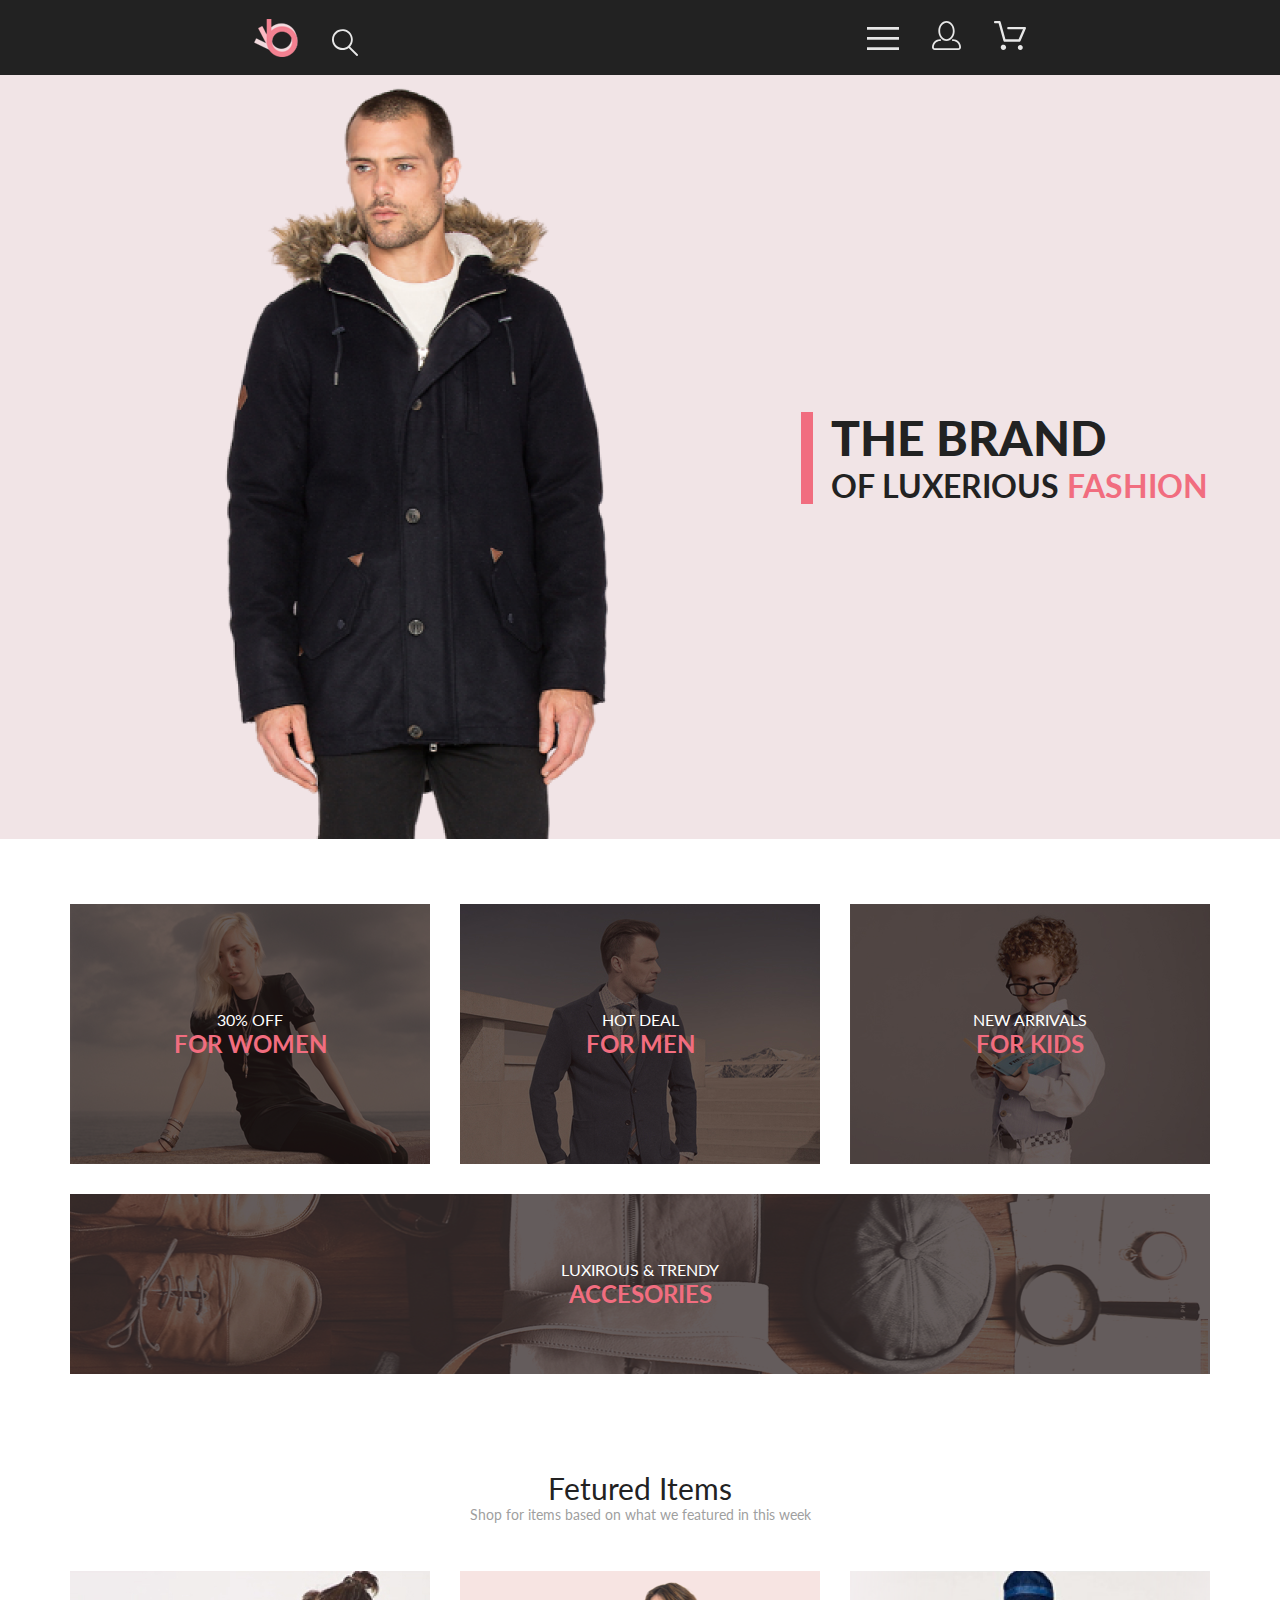
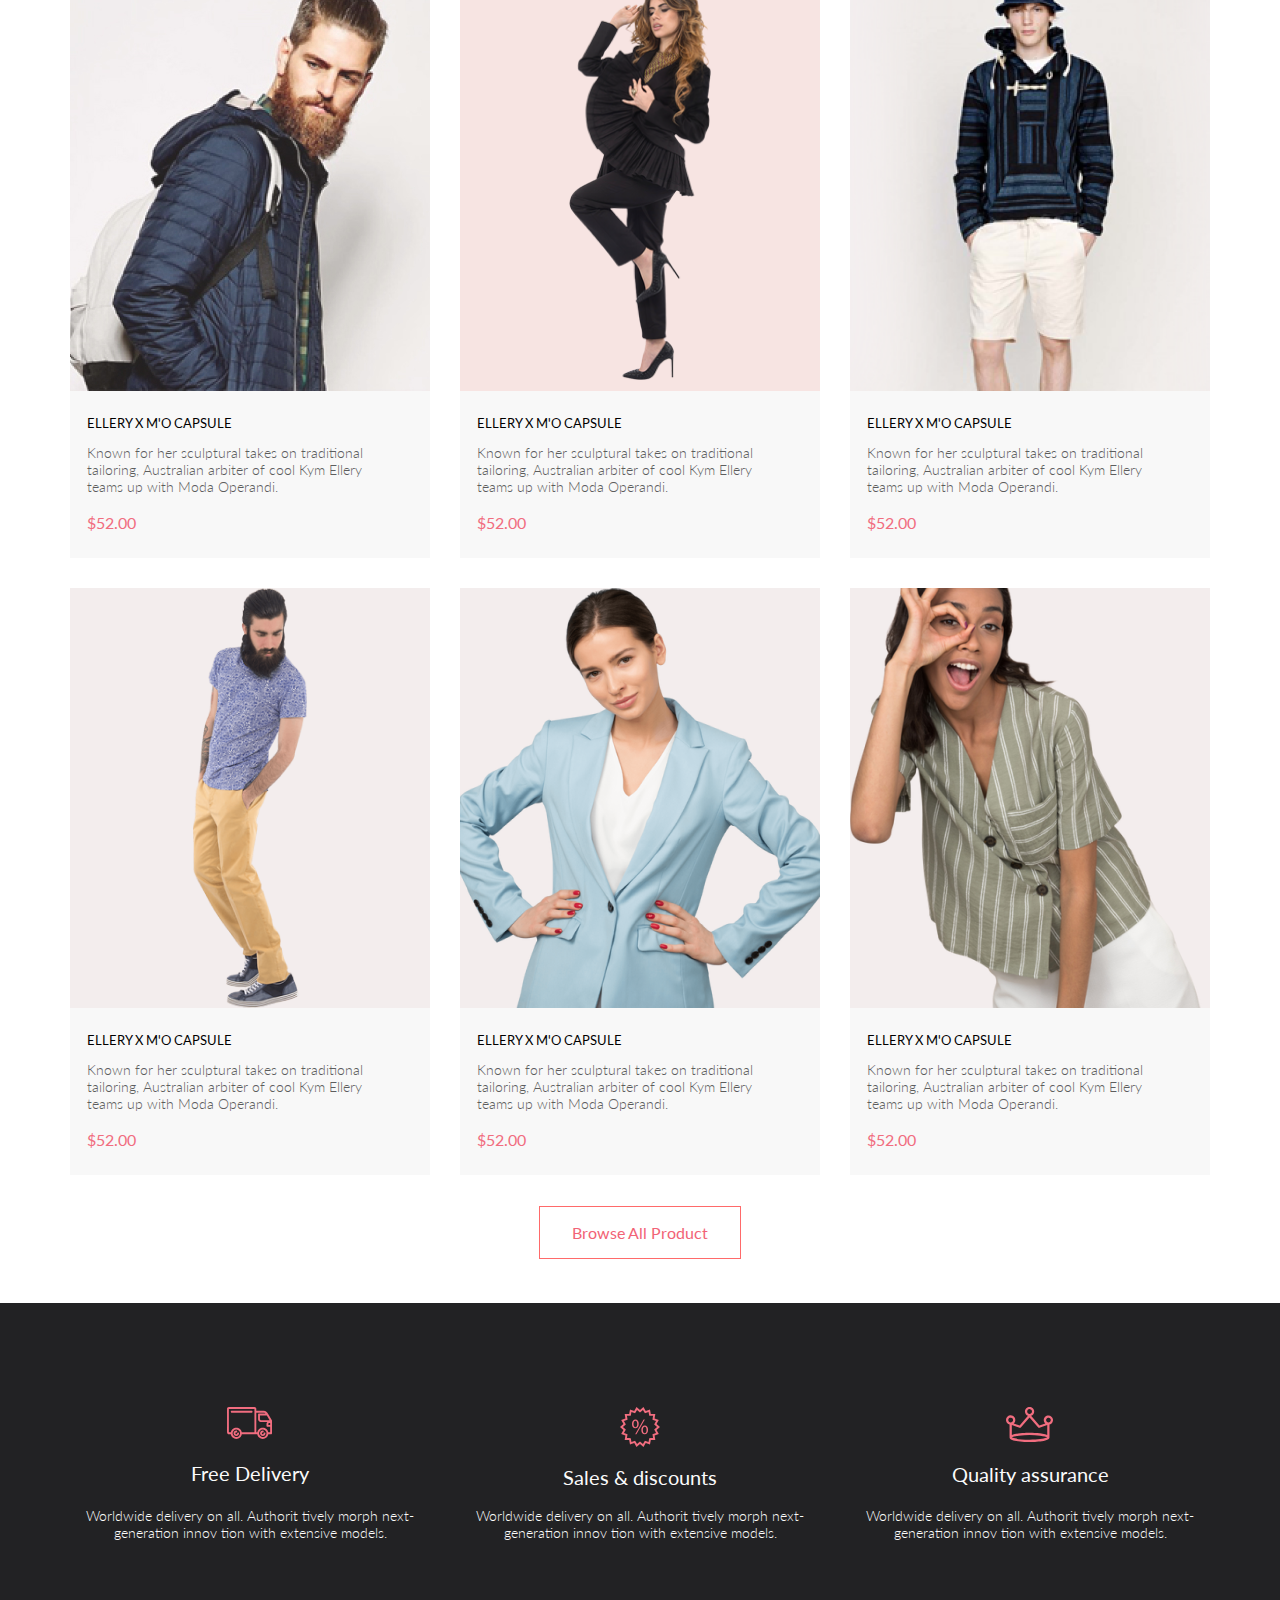
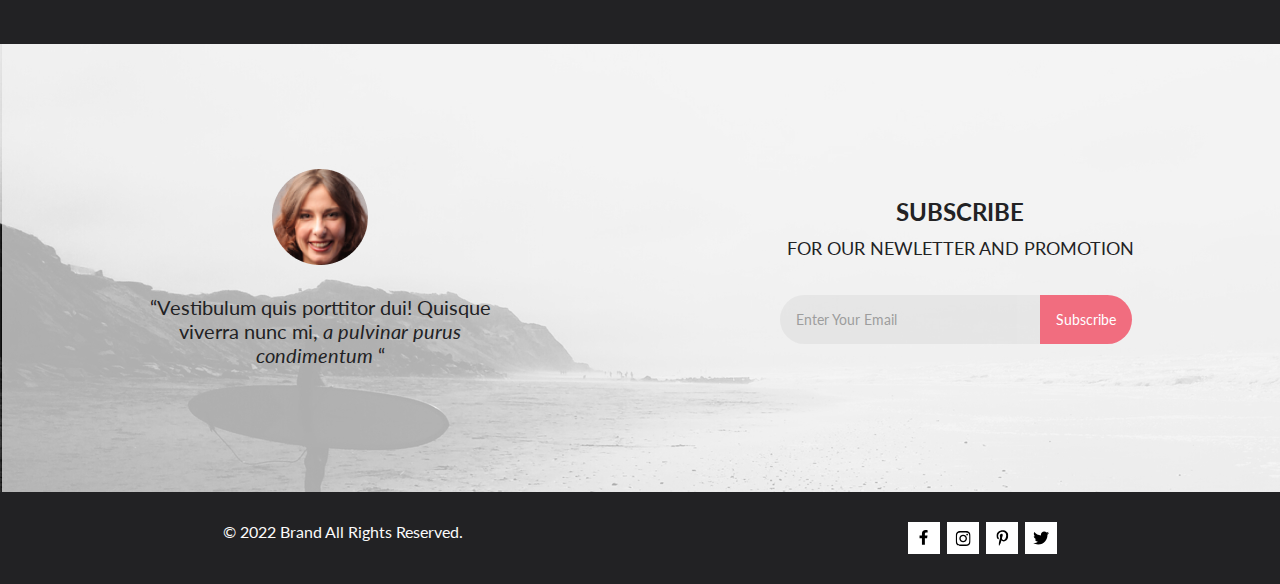
==== index.html @ cac2decb "Init" ====
<!DOCTYPE html>
<html lang="en">
    <head>
        <meta charset="UTF-8">
        <meta name="viewport" content="width=device-width, initial-scale=1.0">
        <title>Shop - Homework GB</title>
        <link rel="preconnect" href="https://fonts.googleapis.com">
        <link rel="preconnect" href="https://fonts.gstatic.com" crossorigin>
        <link href="https://fonts.googleapis.com/css2?family=Lato:wght@300;400;700;900&display=swap" rel="stylesheet">
        <link rel="stylesheet" href="style.css">
    </head>
    <body>
        <div class="header">
            <div class="search_group">
                <img src="img/header_img.png" alt="Pink letter B logo">
                <svg
                    width="27"
                    height="28"
                    viewBox="0 0 27 28"
                    fill="none"
                    xmlns="http://www.w3.org/2000/svg"
                >
                    <path d="M19.0589 17.6251C20.6705 15.865 21.6275 13.6039 21.769 11.2216C21.9106 8.83932 21.2281 6.48088 19.8362 4.54232C18.4443 2.60377 16.4278 1.20318 14.1252 0.575765C11.8227 -0.0516554 9.37437 0.132305 7.19143 1.09675C5.0085 2.0612 3.22389 3.74739 2.1373 5.87217C1.05071 7.99695 0.728322 10.4309 1.22426 12.7653C1.72021 15.0997 3.00428 17.1923 4.86085 18.6919C6.71741 20.1914 9.0334 21.0064 11.4199 21.0001C13.6723 21.0031 15.8638 20.2691 17.6599 18.9101L25.4079 26.7171C25.4934 26.8061 25.5958 26.8772 25.7091 26.9261C25.8225 26.9751 25.9444 27.0009 26.0679 27.0021C26.1916 27.0024 26.314 26.9773 26.4276 26.9283C26.5411 26.8793 26.6434 26.8074 26.7279 26.7171C26.9018 26.5362 26.999 26.295 26.999 26.0441C26.999 25.7931 26.9018 25.5519 26.7279 25.371L19.0589 17.6251ZM2.88589 10.5001C2.89873 8.81477 3.41021 7.17101 4.35586 5.776C5.30151 4.38098 6.63899 3.29715 8.1997 2.66114C9.76042 2.02513 11.4745 1.86542 13.1258 2.20213C14.7772 2.53884 16.2919 3.3569 17.479 4.55319C18.6661 5.74948 19.4725 7.27044 19.7965 8.92433C20.1204 10.5782 19.9475 12.291 19.2995 13.8468C18.6515 15.4026 17.5574 16.7316 16.1551 17.6665C14.7529 18.6014 13.1052 19.1002 11.4199 19.1C9.14843 19.0892 6.97409 18.1775 5.3741 16.5652C3.77412 14.9528 2.87924 12.7715 2.88589 10.5001Z" fill="#E8E8E8"/>
                </svg>
            </div>
            <div class="header_buttons">
                <div class="main_menu">
                    <button class="main_menu__button">
                        <svg
                            class="menu_icon"
                            width="32"
                            height="23"
                            viewBox="0 0 32 23"
                            fill="none"
                            xmlns="http://www.w3.org/2000/svg"
                        >
                            <path d="M0 23V20.31H32V23H0ZM0 12.76V10.07H32V12.76H0ZM0 2.69V0H32V2.69H0Z" fill="#E8E8E8"/>
                        </svg>
                    </button>
                    <div class="main_menu__bar">
                        <h4 class="main_menu__title">MENU</h4>
                        <ul>
                            <li>
                                <a class="main_section" href="#">MAN</a>
                                <ul>
                                    <li>
                                        <a class="link_section" href="#">Accessories</a>
                                    </li>
                                    <li>
                                        <a class="link_section" href="#">Bags</a>
                                    </li>
                                    <li>
                                        <a class="link_section" href="#">Denim</a>
                                    </li>
                                    <li>
                                        <a class="link_section" href="#">T-Shirts</a>
                                    </li>
                                </ul>
                            </li>
                            <li>
                                <a class="main_section" href="#">WOMAN</a>
                                <ul>
                                    <li>
                                        <a class="link_section" href="#">Accessories</a>
                                    </li>
                                    <li>
                                        <a class="link_section" href="#">Jackets & Coats</a>
                                    </li>
                                    <li>
                                        <a class="link_section" href="#">Polos</a>
                                    </li>
                                    <li>
                                        <a class="link_section" href="#">T-Shirts</a>
                                    </li>
                                    <li>
                                        <a class="link_section" href="#">Shirts</a>
                                    </li>
                                </ul>
                            </li>
                            <li>
                                <a class="main_section" href="#">KIDS</a>
                                <ul>
                                    <li>
                                        <a class="link_section" href="#">Accessories</a>
                                    </li>
                                    <li>
                                        <a class="link_section" href="#">Jackets & Coats</a>
                                    </li>
                                    <li>
                                        <a class="link_section" href="#">Polos</a>
                                    </li>
                                    <li>
                                        <a class="link_section" href="#">T-Shirts</a>
                                    </li>
                                    <li>
                                        <a class="link_section" href="#">Shirts</a>
                                    </li>
                                    <li>
                                        <a class="link_section" href="#">Bags</a>
                                    </li>
                                </ul>
                            </li>
                        </ul>
                    </div>
                </div>
                <a class="user" href="#">
                    <svg
                        class="user_icon"
                        width="29"
                        height="29"
                        viewBox="0 0 29 29"
                        fill="none"
                        xmlns="http://www.w3.org/2000/svg"
                    >
                        <path d="M14.5 19.937C19 19.937 22.656 15.464 22.656 9.968C22.656 4.472 19 0 14.5 0C13.3631 0.0217413 12.2463 0.303398 11.2351 0.823397C10.2239 1.34339 9.34507 2.08794 8.66602 3C7.12663 4.99573 6.30819 7.45381 6.34399 9.974C6.34399 15.465 10 19.937 14.5 19.937ZM14.5 1.813C18 1.813 20.844 5.472 20.844 9.969C20.844 14.466 17.998 18.125 14.5 18.125C11.002 18.125 8.15603 14.465 8.15503 9.969C8.15403 5.473 11 1.813 14.5 1.813ZM20.844 18.125C20.6036 18.125 20.373 18.2205 20.203 18.3905C20.033 18.5605 19.9375 18.7911 19.9375 19.0315C19.9375 19.2719 20.033 19.5025 20.203 19.6725C20.373 19.8425 20.6036 19.938 20.844 19.938C22.526 19.9399 24.1386 20.6088 25.3279 21.7982C26.5172 22.9875 27.1861 24.6 27.188 26.282C27.1875 26.5221 27.0918 26.7523 26.922 26.9221C26.7522 27.0918 26.5221 27.1875 26.282 27.188H2.71997C2.47985 27.1875 2.24975 27.0918 2.07996 26.9221C1.91016 26.7523 1.81449 26.5221 1.81396 26.282C1.81608 24.6001 2.48517 22.9877 3.67444 21.7985C4.86371 20.6092 6.47608 19.9401 8.15796 19.938C8.39824 19.938 8.62868 19.8425 8.79858 19.6726C8.96849 19.5027 9.06396 19.2723 9.06396 19.032C9.06396 18.7917 8.96849 18.5613 8.79858 18.3914C8.62868 18.2215 8.39824 18.126 8.15796 18.126C5.99541 18.1279 3.92201 18.9875 2.39258 20.5164C0.863144 22.0453 0.00264777 24.1185 0 26.281C0.000794067 27.0019 0.287502 27.693 0.797241 28.2027C1.30698 28.7125 1.99811 28.9992 2.71899 29H26.282C27.0027 28.9989 27.6936 28.7121 28.2031 28.2024C28.7126 27.6927 28.9992 27.0017 29 26.281C28.9974 24.1187 28.1372 22.0457 26.6083 20.5168C25.0793 18.9878 23.0063 18.1276 20.844 18.125Z" fill="#E8E8E8"/>
                    </svg>
                </a>
                <a class="cart" href="#">
                    <svg
                        class="cart_icon"
                        width="32"
                        height="29"
                        viewBox="0 0 32 29"
                        fill="none"
                        xmlns="http://www.w3.org/2000/svg"
                    >
                        <path d="M26.1998 29C25.5521 28.9738 24.9404 28.6948 24.4961 28.2227C24.0518 27.7506 23.8103 27.1232 23.8234 26.475C23.8365 25.8269 24.1032 25.2097 24.5662 24.7559C25.0292 24.3022 25.6516 24.048 26.2999 24.048C26.9482 24.048 27.5706 24.3022 28.0336 24.7559C28.4966 25.2097 28.7633 25.8269 28.7764 26.475C28.7895 27.1232 28.5479 27.7506 28.1036 28.2227C27.6593 28.6948 27.0477 28.9738 26.3999 29H26.1998ZM6.75183 26.32C6.75183 25.79 6.90901 25.2718 7.20349 24.8311C7.49797 24.3904 7.91654 24.0469 8.40625 23.844C8.89596 23.6412 9.43484 23.5881 9.95471 23.6915C10.4746 23.7949 10.9521 24.0502 11.3269 24.425C11.7017 24.7998 11.957 25.2773 12.0604 25.7972C12.1638 26.317 12.1107 26.8559 11.9078 27.3456C11.705 27.8353 11.3615 28.2539 10.9208 28.5483C10.4801 28.8428 9.96194 29 9.43188 29C9.07977 29.0003 8.73102 28.9311 8.40564 28.7966C8.08026 28.662 7.7846 28.4646 7.53552 28.2158C7.28645 27.9669 7.08891 27.6713 6.9541 27.3461C6.81929 27.0208 6.74988 26.6721 6.74988 26.32H6.75183ZM10.5519 20.686C10.2924 20.6868 10.0398 20.6024 9.83301 20.4457C9.62617 20.2891 9.47648 20.0689 9.40686 19.819L4.57385 2.36401H1.18091C0.867422 2.36401 0.566761 2.23947 0.345093 2.01781C0.123425 1.79614 -0.00109863 1.49549 -0.00109863 1.18201C-0.00109863 0.868519 0.123425 0.567873 0.345093 0.346205C0.566761 0.124537 0.867422 5.81268e-06 1.18091 5.81268e-06H5.46191C5.7214 -0.00080736 5.97394 0.0837201 6.18066 0.240568C6.38739 0.397416 6.53674 0.617884 6.60583 0.868006L11.4388 18.323H24.6168L28.9999 8.27501H14.3999C14.2417 8.27961 14.0843 8.25242 13.9368 8.19507C13.7893 8.13771 13.6548 8.05134 13.5413 7.94108C13.4277 7.83082 13.3375 7.69891 13.2759 7.55315C13.2143 7.40739 13.1825 7.25075 13.1825 7.0925C13.1825 6.93426 13.2143 6.77762 13.2759 6.63186C13.3375 6.4861 13.4277 6.35419 13.5413 6.24393C13.6548 6.13367 13.7893 6.0473 13.9368 5.98994C14.0843 5.93259 14.2417 5.90541 14.3999 5.91001H30.8129C31.0086 5.90996 31.2011 5.95866 31.3733 6.05172C31.5454 6.14478 31.6917 6.27926 31.7988 6.44301C31.9067 6.60729 31.9723 6.79569 31.9897 6.99145C32.0072 7.18721 31.976 7.38424 31.8989 7.565L26.4939 19.977C26.4015 20.1876 26.2499 20.3668 26.0574 20.4927C25.8649 20.6186 25.6399 20.6858 25.4099 20.686H10.5519Z" fill="#E8E8E8"/>
                    </svg>
                </a>
            </div>
        </div>
        <div class="top_brand">
            <div class="top_brand_img">
                <img class="top_brand_pic" src="img/top_brand_img.png" alt="Man">
            </div>
            <div class="top_brand_title">
                <svg
                    width="12"
                    height="93"
                    viewBox="0 0 12 93"
                    fill="none"
                    xmlns="http://www.w3.org/2000/svg"
                >
                    <path d="M12 0.900879H0V92.9009H12V0.900879Z" fill="#F16D7F"/>
                </svg>
                <div class="top_brand_text">
                    <h1 class="tb_large">THE BRAND</h1>
                    <h2 class="tb_small">
                        OF LUXERIOUS
                        <span class="spec_tb_color">FASHION</span>
                    </h2>
                </div>
            </div>
        </div>
        <div class="offers">
            <div class="small_offers">
                <div class="offer for_women">
                    <h4 class="offer_subtitle">30% OFF</h4>
                    <h3 class="offer_title">FOR WOMEN</h3>
                </div>
                <div class="offer for_men">
                    <h4 class="offer_subtitle">HOT DEAL</h4>
                    <h3 class="offer_title">FOR MEN</h3>
                </div>
                <div class="offer for_kids">
                    <h4 class="offer_subtitle">NEW ARRIVALS</h4>
                    <h3 class="offer_title">FOR KIDS</h3>
                </div>
            </div>
            <div class="offer accesories">
                <h4 class="offer_subtitle">LUXIROUS & TRENDY</h4>
                <h3 class="offer_title">ACCESORIES</h3>
            </div>
        </div>
        <div class="products">
            <p class="poducts_title">Fetured Items</p>
            <p class="products_text">Shop for items based on what we featured in this week</p>
            <div class="product_items">
                <div class="item">
                    <div class="item_img">
                        <img class="hover_img" src="img/hover.png" alt="hover_img">
                        <img class="item_pic" src="img/prod1.jpg" alt="Product image">
                    </div>
                    <div class="item_text">
                        <h5 class="item_title">ELLERY X M'O CAPSULE</h5>
                        <p class="item_description">Known for her sculptural takes on traditional tailoring, Australian arbiter of cool Kym Ellery teams up with Moda Operandi.</p>
                        <p class="item_price">$52.00</p>
                    </div>
                </div>
                <div class="item">
                    <div class="item_img spec_item">
                        <img class="hover_img" src="img/hover.png" alt="hover_img">
                        <img class="spec_pic" src="img/prod2_spec.png" alt="Product image">
                    </div>
                    <div class="item_text">
                        <h5 class="item_title">ELLERY X M'O CAPSULE</h5>
                        <p class="item_description">Known for her sculptural takes on traditional tailoring, Australian arbiter of cool Kym Ellery teams up with Moda Operandi.</p>
                        <p class="item_price">$52.00</p>
                    </div>
                </div>
                <div class="item">
                    <div class="item_img">
                        <img class="hover_img" src="img/hover.png" alt="hover_img">
                        <img class="item_pic" src="img/prod3.png" alt="Product image">
                    </div>
                    <div class="item_text">
                        <h5 class="item_title">ELLERY X M'O CAPSULE</h5>
                        <p class="item_description">Known for her sculptural takes on traditional tailoring, Australian arbiter of cool Kym Ellery teams up with Moda Operandi.</p>
                        <p class="item_price">$52.00</p>
                    </div>
                </div>
                <div class="item">
                    <div class="item_img">
                        <img class="hover_img" src="img/hover.png" alt="hover_img">
                        <img class="item_pic" src="img/prod4.png" alt="Product image">
                    </div>
                    <div class="item_text">
                        <h5 class="item_title">ELLERY X M'O CAPSULE</h5>
                        <p class="item_description">Known for her sculptural takes on traditional tailoring, Australian arbiter of cool Kym Ellery teams up with Moda Operandi.</p>
                        <p class="item_price">$52.00</p>
                    </div>
                </div>
                <div class="item">
                    <div class="item_img">
                        <img class="hover_img" src="img/hover.png" alt="hover_img">
                        <img class="item_pic" src="img/prod5.png" alt="Product image">
                    </div>
                    <div class="item_text">
                        <h5 class="item_title">ELLERY X M'O CAPSULE</h5>
                        <p class="item_description">Known for her sculptural takes on traditional tailoring, Australian arbiter of cool Kym Ellery teams up with Moda Operandi.</p>
                        <p class="item_price">$52.00</p>
                    </div>
                </div>
                <div class="item">
                    <div class="item_img">
                        <img class="hover_img" src="img/hover.png" alt="hover_img">
                        <img class="item_pic" src="img/prod6.png" alt="Product image">
                    </div>
                    <div class="item_text">
                        <h5 class="item_title">ELLERY X M'O CAPSULE</h5>
                        <p class="item_description">Known for her sculptural takes on traditional tailoring, Australian arbiter of cool Kym Ellery teams up with Moda Operandi.</p>
                        <p class="item_price">$52.00</p>
                    </div>
                </div>
            </div>
            <div class="products_button">
                <a class="browse_button" href="#">Browse All Product</a>
            </div>
        </div>
        <footer class="footer">
            <section>
                <div class="features">
                    <figure>
                        <div class="feature">
                            <svg
                                class="feature_icon"
                                width="46"
                                height="32"
                                viewBox="0 0 46 32"
                                fill="none"
                                xmlns="http://www.w3.org/2000/svg"
                            >
                                <path d="M30.2868 27.2429H14.8098C14.6026 28.5509 13.9355 29.742 12.9285 30.6021C11.9215 31.4621 10.6406 31.9346 9.31633 31.9346C7.99203 31.9346 6.71117 31.4621 5.70415 30.6021C4.69713 29.742 4.03003 28.5509 3.82283 27.2429H1.88582C1.391 27.2397 0.91765 27.0404 0.569536 26.6887C0.221422 26.337 0.0269624 25.8618 0.0288259 25.3669V1.87695C0.0266969 1.38195 0.221028 0.906335 0.56917 0.554443C0.917313 0.202551 1.39082 0.00317363 1.88582 0H27.4368C27.9318 0.00317353 28.4051 0.202522 28.7531 0.554443C29.1011 0.906364 29.2952 1.38204 29.2928 1.87695V3.78198H36.4138C36.4942 3.78164 36.5742 3.79208 36.6518 3.81299C38.9518 4.01299 40.1088 5.2129 41.3288 7.2749L44.8878 13.3689C44.9727 13.5136 45.0176 13.6782 45.0178 13.8459V26.304C45.0189 26.5515 44.9216 26.7892 44.7475 26.9651C44.5733 27.141 44.3364 27.2406 44.0888 27.2419H41.2748C41.0676 28.5499 40.4005 29.741 39.3935 30.6011C38.3865 31.4611 37.1056 31.9336 35.7813 31.9336C34.457 31.9336 33.1762 31.4611 32.1691 30.6011C31.1621 29.741 30.495 28.5499 30.2878 27.2419L30.2868 27.2429ZM32.0648 26.304C32.0727 27.0369 32.2973 27.7511 32.7102 28.3567C33.1231 28.9623 33.706 29.4322 34.3854 29.7073C35.0649 29.9824 35.8105 30.0503 36.5284 29.9026C37.2464 29.7548 37.9046 29.398 38.4202 28.877C38.9358 28.3559 39.2857 27.6941 39.426 26.9746C39.5662 26.2551 39.4905 25.5103 39.2083 24.8337C38.9262 24.1572 38.4502 23.5794 37.8403 23.1729C37.2304 22.7663 36.5138 22.5491 35.7808 22.5488C34.7905 22.5552 33.8431 22.9543 33.1464 23.6582C32.4498 24.3621 32.0608 25.3136 32.0648 26.304ZM5.60085 26.304C5.60874 27.0369 5.83327 27.7511 6.2462 28.3567C6.65914 28.9623 7.24201 29.4322 7.92143 29.7073C8.60086 29.9824 9.34648 30.0503 10.0644 29.9026C10.7824 29.7548 11.4406 29.398 11.9562 28.877C12.4718 28.3559 12.8217 27.6941 12.962 26.9746C13.1022 26.2551 13.0265 25.5103 12.7443 24.8337C12.4622 24.1572 11.9862 23.5794 11.3763 23.1729C10.7664 22.7663 10.0498 22.5491 9.31682 22.5488C8.3263 22.5549 7.37866 22.9537 6.68181 23.6577C5.98496 24.3617 5.59585 25.3134 5.59984 26.304H5.60085ZM41.2728 25.366H43.1588V19.7478H40.4228C40.3002 19.7473 40.1789 19.7227 40.0659 19.6753C39.9528 19.6279 39.8502 19.5585 39.7639 19.4714C39.6776 19.3843 39.6094 19.281 39.563 19.1675C39.5167 19.054 39.4932 18.9324 39.4938 18.8098V16.9629C39.4935 16.2423 39.7691 15.5488 40.2638 15.0249H33.8848C33.8076 15.0248 33.7307 15.015 33.6558 14.9958C32.9511 14.933 32.2956 14.6081 31.819 14.0852C31.3423 13.5623 31.0793 12.8794 31.0818 12.1719V7.47192C31.0812 7.34927 31.1047 7.22758 31.151 7.11401C31.1973 7.00044 31.2656 6.89725 31.3519 6.81006C31.4381 6.72286 31.5407 6.6535 31.6538 6.60596C31.7669 6.55841 31.8882 6.53361 32.0108 6.53296H38.4938C38.1495 6.21428 37.7421 5.97123 37.2981 5.81982C36.854 5.66842 36.3831 5.61187 35.9158 5.65381H29.2928V25.3618H30.2868C30.494 24.0538 31.1611 22.8627 32.1682 22.0027C33.1752 21.1426 34.456 20.6702 35.7803 20.6702C37.1046 20.6702 38.3855 21.1426 39.3925 22.0027C40.3995 22.8627 41.0666 24.0538 41.2738 25.3618L41.2728 25.366ZM14.8088 25.366H27.4358V1.87598H1.88582V25.366H3.82283C4.03003 24.058 4.69713 22.8666 5.70415 22.0066C6.71117 21.1465 7.99203 20.6741 9.31633 20.6741C10.6406 20.6741 11.9215 21.1465 12.9285 22.0066C13.9355 22.8666 14.6026 24.058 14.8098 25.366H14.8088ZM41.3508 16.9658V17.875H43.1588V16.0278H42.2798C42.033 16.0294 41.7968 16.1288 41.6229 16.304C41.449 16.4792 41.3516 16.716 41.3518 16.9629L41.3508 16.9658ZM32.9378 12.1738C32.9368 12.4263 33.0359 12.6691 33.2134 12.8486C33.3909 13.0282 33.6324 13.13 33.8848 13.1318C33.9487 13.1316 34.0124 13.1384 34.0748 13.1519H42.5998L39.8339 8.41602H32.9338L32.9378 12.1738ZM33.0308 26.3059C33.0279 25.5734 33.3157 24.8695 33.8311 24.3489C34.3464 23.8283 35.0473 23.5333 35.7798 23.5288C36.0286 23.5288 36.2672 23.6278 36.4431 23.8037C36.619 23.9796 36.7178 24.218 36.7178 24.4668C36.7178 24.7156 36.619 24.9542 36.4431 25.1301C36.2672 25.306 36.0286 25.4048 35.7798 25.4048C35.6015 25.4032 35.4267 25.4548 35.2777 25.5527C35.1286 25.6507 35.012 25.7905 34.9427 25.9548C34.8733 26.1191 34.8544 26.3005 34.8882 26.4756C34.922 26.6507 35.0071 26.8118 35.1326 26.9385C35.2582 27.0651 35.4185 27.1516 35.5933 27.187C35.7681 27.2224 35.9494 27.2051 36.1144 27.1372C36.2793 27.0693 36.4203 26.9538 36.5196 26.8057C36.6188 26.6575 36.6718 26.4833 36.6718 26.3049C36.6718 26.0587 36.7696 25.8226 36.9438 25.6484C37.1179 25.4743 37.3541 25.3765 37.6003 25.3765C37.8466 25.3765 38.0828 25.4743 38.2569 25.6484C38.431 25.8226 38.5288 26.0587 38.5288 26.3049C38.5288 27.0343 38.2391 27.7338 37.7234 28.2495C37.2077 28.7652 36.5082 29.0549 35.7788 29.0549C35.0495 29.0549 34.35 28.7652 33.8343 28.2495C33.3186 27.7338 33.0288 27.0343 33.0288 26.3049L33.0308 26.3059ZM6.56682 26.3059C6.56389 25.5734 6.85171 24.8695 7.36708 24.3489C7.88245 23.8283 8.58329 23.5333 9.31584 23.5288C9.56462 23.5288 9.8032 23.6278 9.97911 23.8037C10.155 23.9796 10.2538 24.218 10.2538 24.4668C10.2538 24.7156 10.155 24.9542 9.97911 25.1301C9.8032 25.306 9.56462 25.4048 9.31584 25.4048C9.13751 25.4032 8.9627 25.4548 8.81365 25.5527C8.66459 25.6507 8.548 25.7905 8.47865 25.9548C8.40931 26.1191 8.39033 26.3005 8.42415 26.4756C8.45797 26.6507 8.54305 26.8118 8.6686 26.9385C8.79414 27.0651 8.95449 27.1516 9.12929 27.187C9.30409 27.2224 9.48546 27.2051 9.65038 27.1372C9.8153 27.0693 9.95634 26.9538 10.0556 26.8057C10.1548 26.6575 10.2078 26.4833 10.2078 26.3049C10.2078 26.0587 10.3057 25.8226 10.4798 25.6484C10.6539 25.4743 10.8901 25.3765 11.1363 25.3765C11.3826 25.3765 11.6188 25.4743 11.7929 25.6484C11.967 25.8226 12.0648 26.0587 12.0648 26.3049C12.0648 27.0343 11.7751 27.7338 11.2594 28.2495C10.7437 28.7652 10.0442 29.0549 9.31484 29.0549C8.58549 29.0549 7.88601 28.7652 7.37029 28.2495C6.85456 27.7338 6.56484 27.0343 6.56484 26.3049L6.56682 26.3059ZM4.70885 5.65991C4.46008 5.65991 4.22149 5.56116 4.04558 5.38525C3.86967 5.20934 3.77083 4.9707 3.77083 4.72192C3.77083 4.47315 3.86967 4.2345 4.04558 4.05859C4.22149 3.88268 4.46008 3.78394 4.70885 3.78394H24.6088C24.8576 3.78394 25.0962 3.88268 25.2721 4.05859C25.448 4.2345 25.5468 4.47315 25.5468 4.72192C25.5468 4.9707 25.448 5.20934 25.2721 5.38525C25.0962 5.56116 24.8576 5.65991 24.6088 5.65991H4.70885Z" fill="#F16D7F"/>
                            </svg>
                            <h4 class="feature_title">Free Delivery</h4>
                            <p class="feature_description">Worldwide delivery on all. Authorit tively morph next-generation innov tion with extensive models.</p>
                        </div>
                    </figure>
                    <figure>
                        <div class="feature">
                            <svg
                                class="feature_icon"
                                width="40"
                                height="40"
                                viewBox="0 0 40 40"
                                fill="none"
                                xmlns="http://www.w3.org/2000/svg"
                            >
                                <path d="M19.9939 37.0239L16.5229 39.9238L14.2349 36.0039L9.99487 37.5159L9.17285 33.0359L4.67987 32.991L5.41187 28.491L1.20386 26.8909L3.41388 22.925L-0.00012207 19.96L3.41187 16.9929L1.2019 13.0278L5.41089 11.428L4.67786 6.93286L9.17188 6.88892L9.9939 2.40894L14.2339 3.91992L16.5219 0L19.9929 2.8999L23.4639 0L25.7529 3.9209L29.9929 2.40894L30.8139 6.88989L35.3079 6.93481L34.5759 11.4299L38.7839 13.03L36.5739 16.9958L39.9859 19.9609L36.5739 22.928L38.7829 26.894L34.5739 28.4939L35.3069 32.988L30.8119 33.033L29.9909 37.5139L25.7529 36.0029L23.4639 39.9229L19.9939 37.0239ZM21.1999 35.541L22.9609 37.012L24.1219 35.022L24.9139 33.666L26.3819 34.189L28.5329 34.957L28.9499 32.6838L29.2349 31.1289L30.7959 31.113L33.0779 31.092L32.7059 28.8098L32.4519 27.25L33.9109 26.696L36.0449 25.8828L34.9249 23.873L34.1589 22.498L35.3419 21.4709L37.0759 19.9609L35.3429 18.4609L34.1599 17.4319L34.9259 16.0559L36.0469 14.0449L33.9129 13.2339L32.4539 12.6809L32.7089 11.1208L33.0809 8.83984L30.7989 8.81689L29.2389 8.80103L28.9539 7.24683L28.5379 4.97388L26.3859 5.74097L24.9179 6.26392L24.1249 4.90698L22.9629 2.91699L21.2009 4.38794L19.9958 5.39282L18.7909 4.38794L17.0299 2.91699L15.8689 4.90601L15.0769 6.26294L13.6078 5.73999L11.4579 4.97192L11.0399 7.24585L10.7549 8.80005L9.19489 8.81592L6.91388 8.83789L7.28589 11.1199L7.53986 12.678L6.08087 13.2329L3.94586 14.0439L5.06689 16.0549L5.83289 17.4299L4.6499 18.459L2.91589 19.967L4.64886 21.4739L5.83185 22.5029L5.06586 23.8779L3.94489 25.8879L6.07788 26.698L7.5379 27.2529L7.2829 28.812L6.91187 31.0959L9.19287 31.1189L10.7529 31.135L11.0379 32.6899L11.4549 34.9619L13.6069 34.1948L15.0759 33.6719L15.8679 35.0288L17.0299 37.019L18.7909 35.5479L19.9958 34.543L21.1999 35.541ZM21.3179 23.02C21.3179 20.093 22.8829 18.4648 24.7769 18.4648C26.7829 18.4648 28.0769 20.0279 28.0769 22.7949C28.0769 25.8539 26.4919 27.3718 24.6619 27.3718C22.8829 27.3718 21.3379 25.922 21.3179 23.02ZM22.8389 22.9319C22.8159 24.7829 23.5209 26.1899 24.7109 26.1899C25.9879 26.1899 26.5609 24.8049 26.5609 22.8899C26.5609 21.1249 26.0539 19.6528 24.7109 19.6528C23.4999 19.6488 22.8389 21.1029 22.8389 22.9309V22.9319ZM15.1938 27.332L23.6089 12.613H24.8419L16.4269 27.332H15.1938ZM11.9789 16.99C11.9789 14.09 13.5419 12.458 15.4369 12.458C17.4369 12.458 18.7629 14.022 18.7629 16.79C18.7629 19.848 17.1769 21.365 15.3269 21.365C13.5439 21.365 11.9999 19.915 11.9789 16.991V16.99ZM13.5209 16.9238C13.4769 18.7748 14.1618 20.1809 15.3708 20.1829C16.6479 20.1829 17.2209 18.7988 17.2209 16.8828C17.2209 15.1168 16.7139 13.645 15.3708 13.645C14.1618 13.642 13.5209 15.092 13.5209 16.925V16.9238Z" fill="#F16D7F"/>
                            </svg>
                            <h4 class="feature_title">Sales & discounts</h4>
                            <p class="feature_description">Worldwide delivery on all. Authorit tively morph next-generation innov tion with extensive models.</p>
                        </div>
                    </figure>
                    <figure>
                        <div class="feature">
                            <svg
                                class="feature_icon"
                                width="48"
                                height="35"
                                viewBox="0 0 48 35"
                                fill="none"
                                xmlns="http://www.w3.org/2000/svg"
                            >
                                <path d="M42.393 8.53564C41.1766 8.52335 40.0049 8.99349 39.1342 9.84302C38.2635 10.6925 37.7647 11.8522 37.747 13.0686C37.7501 13.7086 37.8911 14.3405 38.1603 14.9211C38.4295 15.5018 38.8206 16.0176 39.3071 16.4336L33.4471 18.4888L25.1081 8.80566C26.0034 8.50693 26.7831 7.93646 27.3388 7.17358C27.8945 6.41071 28.1983 5.49331 28.2081 4.54956C28.1828 3.33432 27.6824 2.17743 26.814 1.3269C25.9457 0.476377 24.7785 0 23.563 0C22.3475 0 21.1804 0.476377 20.3121 1.3269C19.4437 2.17743 18.9432 3.33432 18.918 4.54956C18.9277 5.48395 19.2253 6.39274 19.7702 7.15186C20.3151 7.91097 21.0809 8.48368 21.9631 8.79175L13.611 18.4917L7.7531 16.4368C8.23917 16.0206 8.62989 15.5045 8.89873 14.9238C9.16757 14.3432 9.30822 13.7116 9.31108 13.0718C9.33412 12.195 9.10852 11.3296 8.66045 10.5757C8.21238 9.82172 7.56009 9.2099 6.77898 8.81104C5.99787 8.41217 5.11986 8.2424 4.24639 8.32153C3.37291 8.40067 2.53965 8.72555 1.84295 9.2583C1.14624 9.79105 0.614525 10.5101 0.309254 11.3323C0.00398245 12.1545 -0.0623783 13.0462 0.117848 13.9045C0.298073 14.7629 0.717494 15.5526 1.32769 16.1826C1.93788 16.8126 2.71394 17.2571 3.56609 17.4646V29.7556C3.57345 29.8376 3.59015 29.9184 3.61602 29.9966C3.58308 30.1233 3.56636 30.2538 3.56609 30.3848C3.56609 34.7968 21.485 34.9268 23.528 34.9268C25.571 34.9268 43.49 34.7978 43.49 30.3848C43.4893 30.2539 43.4725 30.1234 43.44 29.9966C43.4676 29.9189 43.4845 29.8379 43.49 29.7556V17.4646C44.5889 17.2244 45.5587 16.5828 46.2094 15.6653C46.8601 14.7478 47.1449 13.6204 47.0082 12.5039C46.8715 11.3874 46.323 10.3621 45.4701 9.62866C44.6173 8.89526 43.5214 8.50653 42.397 8.53857L42.393 8.53564ZM21.174 4.55176C21.1625 4.07755 21.2926 3.61062 21.5477 3.21069C21.8027 2.81076 22.1712 2.49591 22.606 2.3064C23.0408 2.11688 23.5223 2.06132 23.9889 2.14673C24.4555 2.23214 24.8861 2.45463 25.2256 2.78589C25.5652 3.11715 25.7982 3.542 25.8951 4.00635C25.9919 4.4707 25.9482 4.95345 25.7695 5.39282C25.5907 5.8322 25.2851 6.20831 24.8915 6.47314C24.498 6.73798 24.0345 6.8795 23.5601 6.87964C22.9354 6.88605 22.3335 6.64481 21.8863 6.2085C21.4391 5.77218 21.183 5.17647 21.174 4.55176ZM13.584 20.8276C13.801 20.9026 14.0353 20.9113 14.2573 20.8525C14.4792 20.7938 14.6786 20.6701 14.83 20.4976L23.5301 10.3977L32.23 20.4976C32.3812 20.6702 32.5804 20.7938 32.8022 20.8528C33.0239 20.9117 33.2581 20.9033 33.475 20.8286L41.2331 18.1038V28.0408C36.3481 25.9188 25.124 25.8406 23.533 25.8406C21.942 25.8406 10.7141 25.9198 5.83306 28.0408V18.1038L13.584 20.8276ZM23.527 32.7166C14.827 32.7166 9.27802 31.7057 6.97002 30.8547C6.61895 30.7373 6.28322 30.578 5.97002 30.3806C6.69202 29.8596 9.03109 29.1487 12.9361 28.6487C19.9715 27.844 27.0756 27.844 34.111 28.6487C38.011 29.1487 40.3561 29.8596 41.0761 30.3806C40.7654 30.5794 40.4312 30.7388 40.0811 30.8547C37.7791 31.7037 32.235 32.7166 23.527 32.7166ZM2.28008 13.0686C2.26895 12.5945 2.39939 12.1279 2.65471 11.7283C2.91003 11.3286 3.27866 11.0139 3.71355 10.8247C4.14844 10.6355 4.62977 10.5801 5.09624 10.6658C5.56271 10.7514 5.99313 10.9743 6.33245 11.3057C6.67176 11.637 6.90458 12.0618 7.00127 12.5261C7.09797 12.9904 7.05412 13.4731 6.87529 13.9124C6.69647 14.3516 6.39074 14.7277 5.99724 14.9924C5.60374 15.2572 5.14033 15.3986 4.66607 15.3987C4.04091 15.4054 3.43856 15.1638 2.99126 14.7271C2.54396 14.2903 2.28825 13.6937 2.28008 13.0686ZM42.393 15.3987C41.935 15.3875 41.4906 15.2414 41.1152 14.9788C40.7398 14.7162 40.4501 14.3487 40.2825 13.9224C40.1149 13.496 40.0768 13.0297 40.1729 12.5818C40.269 12.1339 40.4952 11.7241 40.8229 11.4041C41.1507 11.084 41.5656 10.8677 42.0157 10.7822C42.4658 10.6968 42.931 10.7459 43.3533 10.9236C43.7756 11.1013 44.1361 11.3997 44.3897 11.7812C44.6433 12.1628 44.7788 12.6105 44.7791 13.0686C44.7704 13.6935 44.5144 14.2895 44.0672 14.7261C43.62 15.1626 43.0179 15.4041 42.393 15.3977V15.3987Z" fill="#F16D7F"/>
                            </svg>
                            <h4 class="feature_title">Quality assurance</h4>
                            <p class="feature_description">Worldwide delivery on all. Authorit tively morph next-generation innov tion with extensive models.</p>
                        </div>
                    </figure>
                </div>
            </section>
            <section>
                <div class="subscride_info">
                    <figure>
                        <div class="creator">
                            <img src="img/creator.png" alt="Creator's photo">
                            <p class="creator_text">
                                “Vestibulum quis porttitor dui! Quisque viverra nunc mi,
                                <i> a pulvinar purus condimentum</i>
                                “
                            </p>
                        </div>
                    </figure>
                    <section>
                        <div class="subscribe_container">
                            <div class="subscribe_text">
                                <h3 class="subscribe_title">SUBSCRIBE</h3>
                                <h4 class="subscribe_subtitle">FOR OUR NEWLETTER AND PROMOTION</h4>
                            </div>
                            <div class="subscribe_form">
                                <input
                                    class="subscribe_form_input"
                                    type="email"
                                    name="email"
                                    placeholder="Enter Your Email"
                                >
                                <a class="subscribe_form_button" href="#">Subscribe</a>
                            </div>
                        </div>
                    </section>
                </div>
            </section>
            <section>
                <div class="contacts">
                    <p class="copyright_text">© 2022  Brand  All Rights Reserved.</p>
                    <div class="social_nets_bar">
                        <div class="social_net_item">
                            <svg
                                class="social_net_link"
                                width="11"
                                height="16"
                                viewBox="0 0 11 16"
                                fill="none"
                                xmlns="http://www.w3.org/2000/svg"
                            >
                                <path d="M9.08836 8.28L9.50686 5.61602H6.89022V3.88729C6.89022 3.15847 7.25574 2.44806 8.42765 2.44806H9.61722V0.179975C9.61722 0.179975 8.53772 0 7.50561 0C5.35073 0 3.9422 1.27593 3.9422 3.5857V5.61602H1.54688V8.28H3.9422V14.72H6.89022V8.28H9.08836Z" fill="black"/>
                            </svg>
                        </div>
                        <div class="social_net_item">
                            <svg
                                class="social_net_link"
                                width="16"
                                height="17"
                                viewBox="0 0 16 17"
                                fill="none"
                                xmlns="http://www.w3.org/2000/svg"
                            >
                                <g clip-path="url(#clip0_190_1610)">
                                    <path d="M8.13677 4.68162C6.02163 4.68162 4.31555 6.38494 4.31555 8.49666C4.31555 10.6084 6.02163 12.3117 8.13677 12.3117C10.2519 12.3117 11.958 10.6084 11.958 8.49666C11.958 6.38494 10.2519 4.68162 8.13677 4.68162ZM8.13677 10.9769C6.76991 10.9769 5.65248 9.86463 5.65248 8.49666C5.65248 7.12869 6.76658 6.01639 8.13677 6.01639C9.50695 6.01639 10.6211 7.12869 10.6211 8.49666C10.6211 9.86463 9.50363 10.9769 8.13677 10.9769ZM13.0056 4.52557C13.0056 5.02029 12.6065 5.41541 12.1143 5.41541C11.6188 5.41541 11.223 5.01697 11.223 4.52557C11.223 4.03416 11.6221 3.63572 12.1143 3.63572C12.6065 3.63572 13.0056 4.03416 13.0056 4.52557ZM15.5364 5.42869C15.4799 4.2367 15.2072 3.18084 14.3325 2.31092C13.4612 1.441 12.4036 1.16873 11.2097 1.10897C9.9792 1.03924 6.29101 1.03924 5.0605 1.10897C3.8699 1.16541 2.81233 1.43768 1.93768 2.3076C1.06302 3.17752 0.793639 4.23338 0.733776 5.42537C0.663937 6.65389 0.663937 10.3361 0.733776 11.5646C0.790313 12.7566 1.06302 13.8125 1.93768 14.6824C2.81233 15.5523 3.86658 15.8246 5.0605 15.8844C6.29101 15.9541 9.9792 15.9541 11.2097 15.8844C12.4036 15.8279 13.4612 15.5556 14.3325 14.6824C15.2039 13.8125 15.4766 12.7566 15.5364 11.5646C15.6063 10.3361 15.6063 6.65721 15.5364 5.42869ZM13.9468 12.8828C13.6874 13.5336 13.1852 14.0349 12.53 14.2972C11.5489 14.6857 9.22094 14.5961 8.13677 14.5961C7.05259 14.5961 4.72128 14.6824 3.74353 14.2972C3.09169 14.0383 2.58951 13.5369 2.32678 12.8828C1.93768 11.9033 2.02747 9.57908 2.02747 8.49666C2.02747 7.41424 1.941 5.0867 2.32678 4.11053C2.58619 3.45975 3.08837 2.95838 3.74353 2.69608C4.72461 2.3076 7.05259 2.39725 8.13677 2.39725C9.22094 2.39725 11.5523 2.31092 12.53 2.69608C13.1818 2.95506 13.684 3.45643 13.9468 4.11053C14.3359 5.09002 14.2461 7.41424 14.2461 8.49666C14.2461 9.57908 14.3359 11.9066 13.9468 12.8828Z" fill="black"/>
                                </g>
                                <defs>
                                    <clipPath id="clip0_190_1610">
                                        <rect
                                            width="14.8991"
                                            height="17"
                                            fill="white"
                                            transform="translate(0.68396)"
                                        />
                                    </clipPath>
                                </defs>
                            </svg>
                        </div>
                        <div class="social_net_item">
                            <svg
                                class="social_net_link"
                                width="13"
                                height="16"
                                viewBox="0 0 13 16"
                                fill="none"
                                xmlns="http://www.w3.org/2000/svg"
                            >
                                <g clip-path="url(#clip0_190_1618)">
                                    <path d="M6.7402 0.203125C3.55552 0.203125 0.408081 2.34063 0.408081 5.8C0.408081 8 1.63726 9.25 2.38221 9.25C2.68951 9.25 2.86643 8.3875 2.86643 8.14375C2.86643 7.85313 2.13079 7.23438 2.13079 6.025C2.13079 3.5125 4.03043 1.73125 6.48878 1.73125C8.60259 1.73125 10.167 2.94062 10.167 5.1625C10.167 6.82187 9.50585 9.93437 7.3641 9.93437C6.59121 9.93437 5.93006 9.37187 5.93006 8.56563C5.93006 7.38438 6.74951 6.24062 6.74951 5.02187C6.74951 2.95312 3.83487 3.32812 3.83487 5.82812C3.83487 6.35313 3.90006 6.93437 4.13286 7.4125C3.70451 9.26875 2.82919 12.0344 2.82919 13.9469C2.82919 14.5375 2.91299 15.1188 2.96886 15.7094C3.0744 15.8281 3.02163 15.8156 3.18304 15.7563C4.74744 13.6 4.69157 13.1781 5.39928 10.3562C5.78107 11.0875 6.76814 11.4812 7.55034 11.4812C10.8468 11.4812 12.3274 8.24688 12.3274 5.33125C12.3274 2.22813 9.66415 0.203125 6.7402 0.203125Z" fill="black"/>
                                </g>
                                <defs>
                                    <clipPath id="clip0_190_1618">
                                        <rect
                                            width="11.9193"
                                            height="16"
                                            fill="white"
                                            transform="translate(0.408081)"
                                        />
                                    </clipPath>
                                </defs>
                            </svg>
                        </div>
                        <div class="social_net_item">
                            <svg
                                class="social_net_link"
                                width="17"
                                height="16"
                                viewBox="0 0 17 16"
                                fill="none"
                                xmlns="http://www.w3.org/2000/svg"
                            >
                                <g clip-path="url(#clip0_190_1614)">
                                    <path d="M14.4181 4.74107C14.4281 4.88319 14.4281 5.02535 14.4281 5.16747C14.4281 9.50247 11.1509 14.4974 5.16096 14.4974C3.31558 14.4974 1.60132 13.9593 0.159302 13.0253C0.421495 13.0558 0.673569 13.0659 0.94585 13.0659C2.46851 13.0659 3.8702 12.5482 4.98953 11.6649C3.5576 11.6345 2.3576 10.6903 1.94415 9.39081C2.14585 9.42125 2.34751 9.44156 2.5593 9.44156C2.85172 9.44156 3.14418 9.40094 3.41643 9.32991C1.92401 9.02531 0.80465 7.70553 0.80465 6.11163V6.07103C1.23825 6.31469 1.74249 6.46697 2.2769 6.48725C1.39959 5.89841 0.824826 4.89335 0.824826 3.75628C0.824826 3.14716 0.98614 2.58878 1.26851 2.10147C2.87187 4.09131 5.28195 5.39078 7.98443 5.53294C7.93403 5.28928 7.90376 5.0355 7.90376 4.78169C7.90376 2.97457 9.35586 1.5025 11.1609 1.5025C12.0987 1.5025 12.9457 1.89844 13.5407 2.53803C14.2768 2.39591 14.9827 2.12178 15.6079 1.74616C15.3659 2.5076 14.8516 3.14719 14.176 3.55325C14.8315 3.48222 15.4668 3.29944 16.0516 3.04566C15.608 3.69538 15.0533 4.27403 14.4181 4.74107Z" fill="black"/>
                                </g>
                                <defs>
                                    <clipPath id="clip0_190_1614">
                                        <rect
                                            width="15.8924"
                                            height="16"
                                            fill="white"
                                            transform="translate(0.159302)"
                                        />
                                    </clipPath>
                                </defs>
                            </svg>
                        </div>
                    </div>
                </div>
            </section>
        </footer>
    </body>
</html>
---- style.css ----
* {
    margin: 0;
    padding: 0;
    text-decoration: none;
    box-sizing: border-box;
}

.body {
    font-family: 'Lato', sans-serif;
}

.header {
    background-color: #222222;
    display: flex;
    width: 100%;
    min-height: 75px;
    justify-content: space-around;
    align-items: center;
}

.search_group {
    display: flex;
    gap: 33px;
    align-items: baseline;
}

.header_buttons {
    display: flex;
    gap: 33px;
    align-items: baseline;
}

.main_menu {
    position: relative;
    display: inline-block;
}

.main_menu__bar {
    display: none;
    position: fixed;
    top: 75px;
    right: 0;
    padding: 1rem;
    background-color: #f9f9f9;
    min-width: 232px;
    box-shadow: 0px 8px 16px 0px rgba(0, 0, 0, 0.2);
    z-index: 1;
    transition: all 0.4s ease
}

ul {
    list-style-type: none;
    margin-top: 12px;
    margin-bottom: 20px;
}

ul li {
    padding-left: 1rem;
    margin-top: 12px;
    margin-bottom: 12px;
}

.menu_icon:hover path {
    fill: #F16D7F;
}

.main_menu__button {
    background: none;
    border: none;

}

.main_menu:hover .main_menu__bar {
    display: block;
}

.main_menu__title {
    color: #000;
    font-family: Lato;
    font-size: 14px;
    font-style: normal;
    font-weight: 700;
    line-height: normal;
    padding-left: 1rem;
    margin-bottom: 24px;
}

.main_section {
    color: #F16D7F;
    font-family: Lato;
    font-size: 14px;
    font-style: normal;
    font-weight: 400;
    line-height: normal;
}

.link_section {
    color: #6F6E6E;
    font-family: Lato;
    font-size: 14px;
    font-style: normal;
    font-weight: 400;
    line-height: normal;
}

.top_brand {
    background-color: #F1E4E6;
    display: flex;
    margin-bottom: 65px;
}

.top_brand_img {
    min-width: 49%;
    display: flex;
    justify-content: flex-end
}

.top_brand_title {
    display: flex;
    justify-content: flex-start;
    align-items: center;
    gap: 18px;
}

.tb_large {
    color: #222;
    font-family: Lato;
    font-size: 48px;
    font-style: normal;
    font-weight: 900;
    line-height: normal;
}

.tb_small {
    color: #222;
    font-family: Lato;
    font-size: 32px;
    font-style: normal;
    font-weight: 700;
    line-height: normal;
}

.spec_tb_color {
    color: #F16D7F;
}

.offers {
    padding-left: calc(50% - 570px);
    padding-right: calc(50% - 570px);
    display: flex;
    flex-direction: column;
    gap: 30px;
    margin-bottom: 96px;
}

.small_offers {
    display: flex;
    gap: 30px;
}

.offer {
    width: 100%;
    min-height: 260px;
    display: flex;
    flex-direction: column;
    justify-content: center;
    align-items: center;
}

.accesories {
    min-height: 180px;
    background-image: url(img/for_accesories.png);
    background-position: center;
    background-size: cover;
}

.for_women {
    background-image: url(img/for_women.png);
    background-position: center;
    background-size: cover;
}

.for_men {
    background-image: url(img/for_men.jpg);
    background-position: center;
    background-size: cover;
}

.for_kids {
    background-image: url(img/for_kids.jpg);
    background-position: center;
    background-size: cover;
}

.offer_subtitle {
    color: #FFF;
    text-align: center;
    font-family: Lato;
    font-size: 16px;
    font-style: normal;
    font-weight: 400;
    line-height: normal;
}

.offer_title {
    color: #F16D7F;
    font-family: Lato;
    font-size: 24px;
    font-style: normal;
    font-weight: 700;
    line-height: normal;
}

.products {
    padding-left: calc(50% - 570px);
    padding-right: calc(50% - 570px);
    display: flex;
    align-items: center;
    flex-direction: column;
    margin-bottom: 60px;
}

.poducts_title {
    color: #222;
    font-family: Lato;
    font-size: 30px;
    font-style: normal;
    font-weight: 400;
    line-height: normal;
}

.products_text {
    color: #9F9F9F;
    font-family: Lato;
    font-size: 14px;
    font-style: normal;
    font-weight: 400;
    line-height: normal;
}

.product_items {
    margin-top: 48px;
    margin-bottom: 48px;
    display: grid;
    grid-template-columns: repeat(3, 1fr);
    gap: 30px;
}

.item {
    display: flex;
    flex-direction: column;
    min-height: 587px;
    background-color: #F8F8F8;
}

.item_img {
    max-height: 420px;
    position: relative;
}

.hover_img {
    display: block;
    position: absolute;
    opacity: 0;
    transition: 0.5s
}

.hover_img:hover {
    opacity: 1;
}

.item_text {
    display: flex;
    flex-wrap: wrap;
    height: 161px;
    padding: 24px 28.8px 20px 17px;
}

.item_title {
    color: #000;
    font-family: Lato;
    font-size: 13px;
    font-style: normal;
    font-weight: 400;
    line-height: normal;
    margin-bottom: 12.65px;
}

.item_description {
    color: #5D5D5D;
    font-family: Lato;
    font-size: 14px;
    font-style: normal;
    font-weight: 300;
    line-height: normal;
    margin-bottom: 18px;
}

.item_price {
    color: #F16D7F;
    font-family: Lato;
    font-size: 16px;
    font-style: normal;
    font-weight: 400;
    line-height: normal;
}

.spec_item {
    background-color: #F7E4E2;
    width: 100%;
    display: flex;
    flex: 1;
    justify-content: center;
    align-items: center;
}

.spec_pic {
    max-height: 95%;
}

.browse_button {
    padding: 1rem 2rem;
    border: #FF6A6A 1px solid;
    color: #F26376;
    font-family: Lato;
    font-size: 16px;
    font-style: normal;
    font-weight: 400;
    line-height: normal;
    transition: 0.5s
}

.browse_button:hover {
    background-color: #F16D7F;
    color: #FFFFFF;
}

.features {
    width: 100%;
    height: 341px;
    background-color: #222224;
    display: flex;
    gap: 30px;
    justify-content: center;
    align-items: center;

}

.feature {
    max-width: 360px;
    height: 134px;
    display: flex;
    flex-direction: column;
    align-items: center;
    justify-content: space-between;
}

.feature_title {
    color: #FBFBFB;
    font-family: Lato;
    font-size: 19.96px;
    font-style: normal;
    font-weight: 400;
    line-height: normal;
}

.feature_description {
    color: #FBFBFB;
    text-align: center;
    font-family: Lato;
    font-size: 13.972px;
    font-style: normal;
    font-weight: 300;
    line-height: normal;
}

.subscride_info {
    width: 100%;
    height: 448px;
    display: flex;
    justify-content: space-around;
    align-items: center;
    background-color: #F4F4F4;
    background-image: url(img/photo_subscribe.jpg);
    background-repeat: no-repeat;
    background-size: cover;
}

.creator {
    max-width: 360px;
    display: flex;
    flex-direction: column;
    gap: 30px;
    align-items: center;
}

.creator_text {
    color: #222224;
    text-align: center;
    font-family: Lato;
    font-size: 20px;
    font-style: normal;
    font-weight: 400;
    line-height: normal;
}

.subscribe_container {
    max-width: 557px;
    display: flex;
    flex-direction: column;
    align-items: center;
}

.subscribe_text {
    margin-bottom: 32px;
}

.subscribe_title {
    color: #222224;
    text-align: center;
    font-family: Lato;
    font-size: 24px;
    font-style: normal;
    font-weight: 700;
    line-height: 167.2%;
    /* 40.128px */
}

.subscribe_subtitle {
    color: #222224;
    font-family: Lato;
    font-size: 18px;
    font-style: normal;
    font-weight: 400;
    line-height: 167.2%;
}

.subscribe_form {
    min-width: 360px;
    display: flex;
    align-items: center;
}

.subscribe_form_input {
    width: calc(100% - 100px);
    color: #222224;
    background-color: #E1E1E1;
    font-family: Lato;
    font-size: 14px;
    font-style: normal;
    font-weight: 400;
    line-height: normal;
    opacity: 0.671;
    padding: 1rem;
    border: none;
    border-top-left-radius: 49px;
    border-bottom-left-radius: 49px;
}

.subscribe_form_button {
    max-width: 100px;
    background-color: #F16D7F;
    color: #FFFFFF;
    text-align: center;
    font-family: Lato;
    font-size: 14px;
    font-style: normal;
    font-weight: 400;
    line-height: normal;
    padding: 1rem;
    border: none;
    border-top-right-radius: 49px;
    border-bottom-right-radius: 49px;
}

.contacts {
    padding: 30px 0;
    display: flex;
    justify-content: space-around;
    background-color: #222224;
}

.copyright_text {
    color: #FBFBFB;
    font-family: Lato;
    font-size: 16px;
    font-style: normal;
    font-weight: 400;
    line-height: normal;
}

.social_nets_bar {
    width: 150px;
    display: flex;
    justify-content: space-between;
}

.social_net_item {
    background-color: #FFFFFF;
    width: 32px;
    height: 32px;
    display: flex;
    justify-content: center;
    align-items: center;
    transition: 0.5s;
}

.social_net_item:hover {
    background-color: #F16D7F;
}

.social_net_item:hover .social_net_link path {
    fill: white;
}


@media (min-width: 768px) and (max-width: 1024px) {

    .header {
        justify-content: space-between;
        padding: 0 32px;
    }

    .top_brand {
        display: flex;
    }

    .top_brand_img {
        width: 49%;
        justify-content: center;
    }

    .top_brand_pic {
        object-fit: contain;
        width: 100%
    }

    .top_brand_title {
        width: 49%;
    }

    .tb_large {
        font-size: 44px;
    }

    .tb_small {
        font-size: 24px;
    }

    .offers {
        padding: 0 3%;
        gap: 19px;
    }

    .small_offers {
        gap: 19px;
    }

    .offer {
        min-height: 167px;
    }

    .accesories {
        min-height: 116px;
    }

    .product_items {
        padding: 0 3%;
        grid-template-columns: repeat(2, 1fr);
        gap: 16px;
    }

    .item {
        max-width: 360px;
    }

    .features {
        flex-direction: column;
        height: 610px;
    }

    .subscride_info {
        flex-direction: column;
        height: 693px;
    }

}

@media (min-width: 320px) and (max-width: 767px) {

    .user, .cart {
        display: none;
    }

    .header {
        justify-content: space-between;
        padding: 0 16px;
    }

    .top_brand_img {
        display: none;
    }

    .top_brand {
        height: 368px;
    }

    .top_brand_title {
        width: 100%;
        justify-content: center;
    }

    .tb_large {
        font-size: 38px;
    }

    .tb_small {
        font-size: 20px;
    }

    .offers {
        padding: 0 5%;
        gap: 32px;
        margin-bottom: 64px;
    }

    .small_offers {
        flex-direction: column;
        gap: 32px;
    }

    .offer {
        min-height: 248px;
    }

    .accesories {
        min-height: 111px;
    }

    .product_items {
        margin-top: 64px;
        margin-bottom: 85px;
        padding: 0 3%;
        display: flex;
        flex-direction: column;
        gap: 16px;
    }

    .item {
        max-width: 320px;
        min-height: 540px;
        flex: 1;
    }

    .hover_img {
        object-fit: scale-down;
        width: 100%;
    }

    .item_pic {
        object-fit: contain;
        width: 100%
    }

    .spec_item {
        height: 373.328px;
        flex: none;
    }

    .features {
        flex-direction: column;
        height: 610px;
    }

    .subscride_info {
        flex-direction: column;
        height: 693px;
    }

    .contacts {
        padding: 9px;
        height: 143px;
        flex-direction: column-reverse;
        align-items: center;
        justify-content: normal;
    }

    .social_nets_bar {
        margin-bottom: 40px;
    }

}
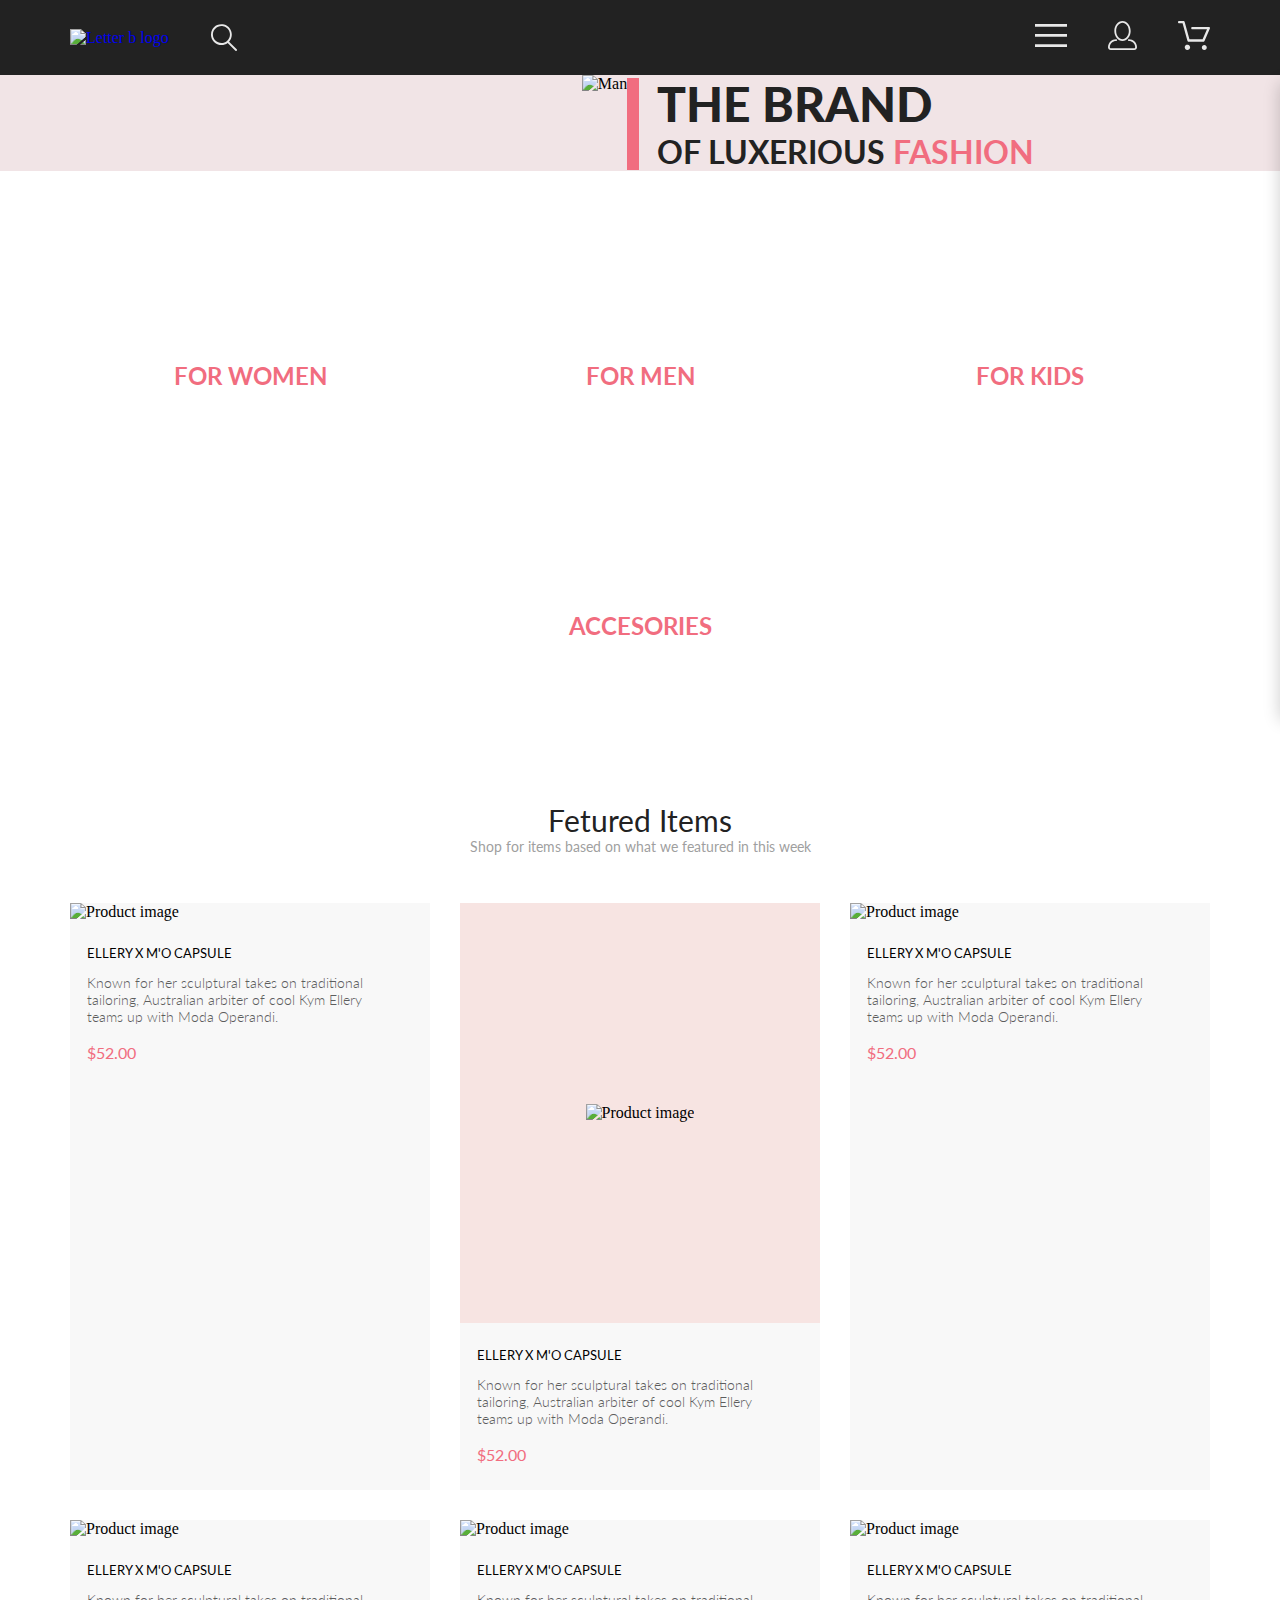
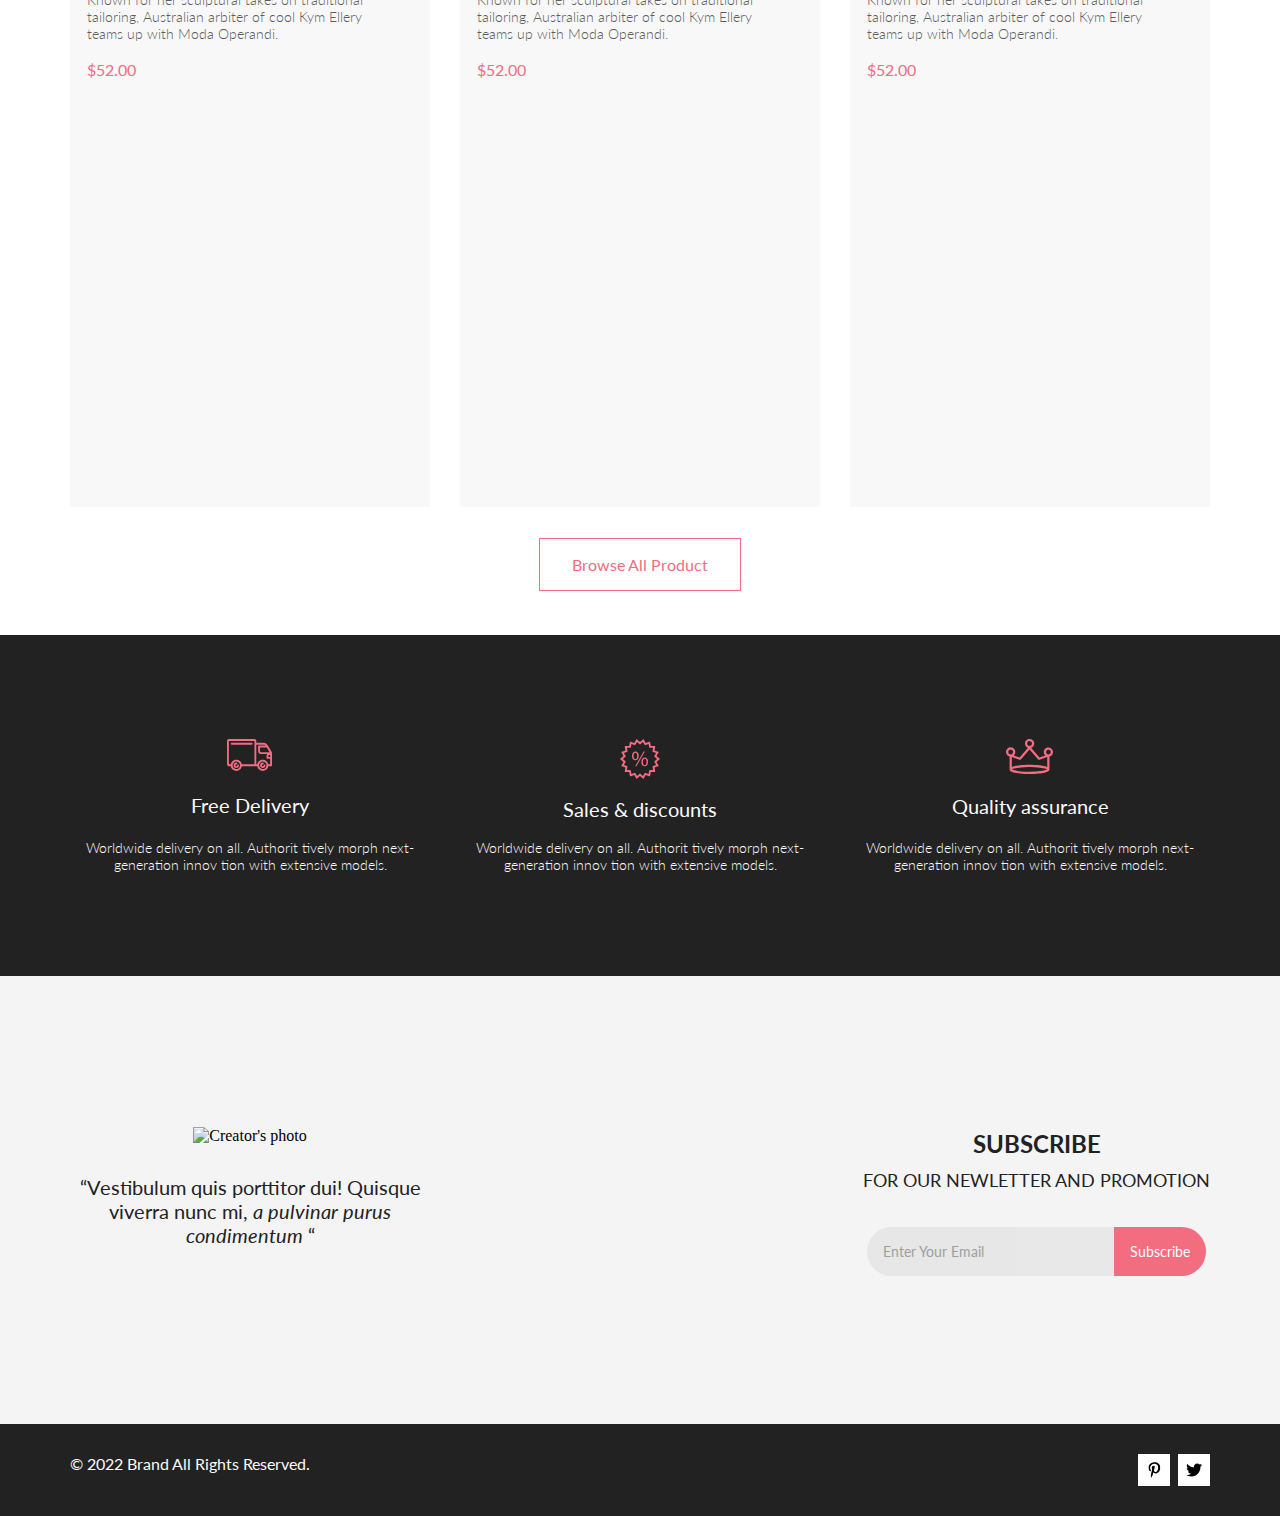
==== commit d00f2346: "Added new project" ====
--- a/index.html
+++ b/index.html
@@ -1,427 +1,400 @@
-<!DOCTYPE html>
-<html lang="en">
-    <head>
-        <meta charset="UTF-8">
-        <meta name="viewport" content="width=device-width, initial-scale=1.0">
-        <title>Shop - Homework GB</title>
-        <link rel="preconnect" href="https://fonts.googleapis.com">
-        <link rel="preconnect" href="https://fonts.gstatic.com" crossorigin>
-        <link href="https://fonts.googleapis.com/css2?family=Lato:wght@300;400;700;900&display=swap" rel="stylesheet">
-        <link rel="stylesheet" href="style.css">
-    </head>
-    <body>
-        <div class="header">
-            <div class="search_group">
-                <img src="img/header_img.png" alt="Pink letter B logo">
-                <svg
-                    width="27"
-                    height="28"
-                    viewBox="0 0 27 28"
-                    fill="none"
-                    xmlns="http://www.w3.org/2000/svg"
-                >
-                    <path d="M19.0589 17.6251C20.6705 15.865 21.6275 13.6039 21.769 11.2216C21.9106 8.83932 21.2281 6.48088 19.8362 4.54232C18.4443 2.60377 16.4278 1.20318 14.1252 0.575765C11.8227 -0.0516554 9.37437 0.132305 7.19143 1.09675C5.0085 2.0612 3.22389 3.74739 2.1373 5.87217C1.05071 7.99695 0.728322 10.4309 1.22426 12.7653C1.72021 15.0997 3.00428 17.1923 4.86085 18.6919C6.71741 20.1914 9.0334 21.0064 11.4199 21.0001C13.6723 21.0031 15.8638 20.2691 17.6599 18.9101L25.4079 26.7171C25.4934 26.8061 25.5958 26.8772 25.7091 26.9261C25.8225 26.9751 25.9444 27.0009 26.0679 27.0021C26.1916 27.0024 26.314 26.9773 26.4276 26.9283C26.5411 26.8793 26.6434 26.8074 26.7279 26.7171C26.9018 26.5362 26.999 26.295 26.999 26.0441C26.999 25.7931 26.9018 25.5519 26.7279 25.371L19.0589 17.6251ZM2.88589 10.5001C2.89873 8.81477 3.41021 7.17101 4.35586 5.776C5.30151 4.38098 6.63899 3.29715 8.1997 2.66114C9.76042 2.02513 11.4745 1.86542 13.1258 2.20213C14.7772 2.53884 16.2919 3.3569 17.479 4.55319C18.6661 5.74948 19.4725 7.27044 19.7965 8.92433C20.1204 10.5782 19.9475 12.291 19.2995 13.8468C18.6515 15.4026 17.5574 16.7316 16.1551 17.6665C14.7529 18.6014 13.1052 19.1002 11.4199 19.1C9.14843 19.0892 6.97409 18.1775 5.3741 16.5652C3.77412 14.9528 2.87924 12.7715 2.88589 10.5001Z" fill="#E8E8E8"/>
-                </svg>
-            </div>
-            <div class="header_buttons">
-                <div class="main_menu">
-                    <button class="main_menu__button">
-                        <svg
-                            class="menu_icon"
-                            width="32"
-                            height="23"
-                            viewBox="0 0 32 23"
-                            fill="none"
-                            xmlns="http://www.w3.org/2000/svg"
-                        >
-                            <path d="M0 23V20.31H32V23H0ZM0 12.76V10.07H32V12.76H0ZM0 2.69V0H32V2.69H0Z" fill="#E8E8E8"/>
-                        </svg>
-                    </button>
-                    <div class="main_menu__bar">
-                        <h4 class="main_menu__title">MENU</h4>
-                        <ul>
-                            <li>
-                                <a class="main_section" href="#">MAN</a>
-                                <ul>
-                                    <li>
-                                        <a class="link_section" href="#">Accessories</a>
-                                    </li>
-                                    <li>
-                                        <a class="link_section" href="#">Bags</a>
-                                    </li>
-                                    <li>
-                                        <a class="link_section" href="#">Denim</a>
-                                    </li>
-                                    <li>
-                                        <a class="link_section" href="#">T-Shirts</a>
-                                    </li>
-                                </ul>
-                            </li>
-                            <li>
-                                <a class="main_section" href="#">WOMAN</a>
-                                <ul>
-                                    <li>
-                                        <a class="link_section" href="#">Accessories</a>
-                                    </li>
-                                    <li>
-                                        <a class="link_section" href="#">Jackets & Coats</a>
-                                    </li>
-                                    <li>
-                                        <a class="link_section" href="#">Polos</a>
-                                    </li>
-                                    <li>
-                                        <a class="link_section" href="#">T-Shirts</a>
-                                    </li>
-                                    <li>
-                                        <a class="link_section" href="#">Shirts</a>
-                                    </li>
-                                </ul>
-                            </li>
-                            <li>
-                                <a class="main_section" href="#">KIDS</a>
-                                <ul>
-                                    <li>
-                                        <a class="link_section" href="#">Accessories</a>
-                                    </li>
-                                    <li>
-                                        <a class="link_section" href="#">Jackets & Coats</a>
-                                    </li>
-                                    <li>
-                                        <a class="link_section" href="#">Polos</a>
-                                    </li>
-                                    <li>
-                                        <a class="link_section" href="#">T-Shirts</a>
-                                    </li>
-                                    <li>
-                                        <a class="link_section" href="#">Shirts</a>
-                                    </li>
-                                    <li>
-                                        <a class="link_section" href="#">Bags</a>
-                                    </li>
-                                </ul>
-                            </li>
-                        </ul>
-                    </div>
-                </div>
-                <a class="user" href="#">
-                    <svg
-                        class="user_icon"
-                        width="29"
-                        height="29"
-                        viewBox="0 0 29 29"
-                        fill="none"
-                        xmlns="http://www.w3.org/2000/svg"
-                    >
-                        <path d="M14.5 19.937C19 19.937 22.656 15.464 22.656 9.968C22.656 4.472 19 0 14.5 0C13.3631 0.0217413 12.2463 0.303398 11.2351 0.823397C10.2239 1.34339 9.34507 2.08794 8.66602 3C7.12663 4.99573 6.30819 7.45381 6.34399 9.974C6.34399 15.465 10 19.937 14.5 19.937ZM14.5 1.813C18 1.813 20.844 5.472 20.844 9.969C20.844 14.466 17.998 18.125 14.5 18.125C11.002 18.125 8.15603 14.465 8.15503 9.969C8.15403 5.473 11 1.813 14.5 1.813ZM20.844 18.125C20.6036 18.125 20.373 18.2205 20.203 18.3905C20.033 18.5605 19.9375 18.7911 19.9375 19.0315C19.9375 19.2719 20.033 19.5025 20.203 19.6725C20.373 19.8425 20.6036 19.938 20.844 19.938C22.526 19.9399 24.1386 20.6088 25.3279 21.7982C26.5172 22.9875 27.1861 24.6 27.188 26.282C27.1875 26.5221 27.0918 26.7523 26.922 26.9221C26.7522 27.0918 26.5221 27.1875 26.282 27.188H2.71997C2.47985 27.1875 2.24975 27.0918 2.07996 26.9221C1.91016 26.7523 1.81449 26.5221 1.81396 26.282C1.81608 24.6001 2.48517 22.9877 3.67444 21.7985C4.86371 20.6092 6.47608 19.9401 8.15796 19.938C8.39824 19.938 8.62868 19.8425 8.79858 19.6726C8.96849 19.5027 9.06396 19.2723 9.06396 19.032C9.06396 18.7917 8.96849 18.5613 8.79858 18.3914C8.62868 18.2215 8.39824 18.126 8.15796 18.126C5.99541 18.1279 3.92201 18.9875 2.39258 20.5164C0.863144 22.0453 0.00264777 24.1185 0 26.281C0.000794067 27.0019 0.287502 27.693 0.797241 28.2027C1.30698 28.7125 1.99811 28.9992 2.71899 29H26.282C27.0027 28.9989 27.6936 28.7121 28.2031 28.2024C28.7126 27.6927 28.9992 27.0017 29 26.281C28.9974 24.1187 28.1372 22.0457 26.6083 20.5168C25.0793 18.9878 23.0063 18.1276 20.844 18.125Z" fill="#E8E8E8"/>
-                    </svg>
-                </a>
-                <a class="cart" href="#">
-                    <svg
-                        class="cart_icon"
-                        width="32"
-                        height="29"
-                        viewBox="0 0 32 29"
-                        fill="none"
-                        xmlns="http://www.w3.org/2000/svg"
-                    >
-                        <path d="M26.1998 29C25.5521 28.9738 24.9404 28.6948 24.4961 28.2227C24.0518 27.7506 23.8103 27.1232 23.8234 26.475C23.8365 25.8269 24.1032 25.2097 24.5662 24.7559C25.0292 24.3022 25.6516 24.048 26.2999 24.048C26.9482 24.048 27.5706 24.3022 28.0336 24.7559C28.4966 25.2097 28.7633 25.8269 28.7764 26.475C28.7895 27.1232 28.5479 27.7506 28.1036 28.2227C27.6593 28.6948 27.0477 28.9738 26.3999 29H26.1998ZM6.75183 26.32C6.75183 25.79 6.90901 25.2718 7.20349 24.8311C7.49797 24.3904 7.91654 24.0469 8.40625 23.844C8.89596 23.6412 9.43484 23.5881 9.95471 23.6915C10.4746 23.7949 10.9521 24.0502 11.3269 24.425C11.7017 24.7998 11.957 25.2773 12.0604 25.7972C12.1638 26.317 12.1107 26.8559 11.9078 27.3456C11.705 27.8353 11.3615 28.2539 10.9208 28.5483C10.4801 28.8428 9.96194 29 9.43188 29C9.07977 29.0003 8.73102 28.9311 8.40564 28.7966C8.08026 28.662 7.7846 28.4646 7.53552 28.2158C7.28645 27.9669 7.08891 27.6713 6.9541 27.3461C6.81929 27.0208 6.74988 26.6721 6.74988 26.32H6.75183ZM10.5519 20.686C10.2924 20.6868 10.0398 20.6024 9.83301 20.4457C9.62617 20.2891 9.47648 20.0689 9.40686 19.819L4.57385 2.36401H1.18091C0.867422 2.36401 0.566761 2.23947 0.345093 2.01781C0.123425 1.79614 -0.00109863 1.49549 -0.00109863 1.18201C-0.00109863 0.868519 0.123425 0.567873 0.345093 0.346205C0.566761 0.124537 0.867422 5.81268e-06 1.18091 5.81268e-06H5.46191C5.7214 -0.00080736 5.97394 0.0837201 6.18066 0.240568C6.38739 0.397416 6.53674 0.617884 6.60583 0.868006L11.4388 18.323H24.6168L28.9999 8.27501H14.3999C14.2417 8.27961 14.0843 8.25242 13.9368 8.19507C13.7893 8.13771 13.6548 8.05134 13.5413 7.94108C13.4277 7.83082 13.3375 7.69891 13.2759 7.55315C13.2143 7.40739 13.1825 7.25075 13.1825 7.0925C13.1825 6.93426 13.2143 6.77762 13.2759 6.63186C13.3375 6.4861 13.4277 6.35419 13.5413 6.24393C13.6548 6.13367 13.7893 6.0473 13.9368 5.98994C14.0843 5.93259 14.2417 5.90541 14.3999 5.91001H30.8129C31.0086 5.90996 31.2011 5.95866 31.3733 6.05172C31.5454 6.14478 31.6917 6.27926 31.7988 6.44301C31.9067 6.60729 31.9723 6.79569 31.9897 6.99145C32.0072 7.18721 31.976 7.38424 31.8989 7.565L26.4939 19.977C26.4015 20.1876 26.2499 20.3668 26.0574 20.4927C25.8649 20.6186 25.6399 20.6858 25.4099 20.686H10.5519Z" fill="#E8E8E8"/>
-                    </svg>
-                </a>
-            </div>
-        </div>
-        <div class="top_brand">
-            <div class="top_brand_img">
-                <img class="top_brand_pic" src="img/top_brand_img.png" alt="Man">
-            </div>
-            <div class="top_brand_title">
-                <svg
-                    width="12"
-                    height="93"
-                    viewBox="0 0 12 93"
-                    fill="none"
-                    xmlns="http://www.w3.org/2000/svg"
-                >
-                    <path d="M12 0.900879H0V92.9009H12V0.900879Z" fill="#F16D7F"/>
-                </svg>
-                <div class="top_brand_text">
-                    <h1 class="tb_large">THE BRAND</h1>
-                    <h2 class="tb_small">
-                        OF LUXERIOUS
-                        <span class="spec_tb_color">FASHION</span>
-                    </h2>
-                </div>
-            </div>
-        </div>
-        <div class="offers">
-            <div class="small_offers">
-                <div class="offer for_women">
-                    <h4 class="offer_subtitle">30% OFF</h4>
-                    <h3 class="offer_title">FOR WOMEN</h3>
-                </div>
-                <div class="offer for_men">
-                    <h4 class="offer_subtitle">HOT DEAL</h4>
-                    <h3 class="offer_title">FOR MEN</h3>
-                </div>
-                <div class="offer for_kids">
-                    <h4 class="offer_subtitle">NEW ARRIVALS</h4>
-                    <h3 class="offer_title">FOR KIDS</h3>
-                </div>
-            </div>
-            <div class="offer accesories">
-                <h4 class="offer_subtitle">LUXIROUS & TRENDY</h4>
-                <h3 class="offer_title">ACCESORIES</h3>
-            </div>
-        </div>
-        <div class="products">
-            <p class="poducts_title">Fetured Items</p>
-            <p class="products_text">Shop for items based on what we featured in this week</p>
-            <div class="product_items">
-                <div class="item">
-                    <div class="item_img">
-                        <img class="hover_img" src="img/hover.png" alt="hover_img">
-                        <img class="item_pic" src="img/prod1.jpg" alt="Product image">
-                    </div>
-                    <div class="item_text">
-                        <h5 class="item_title">ELLERY X M'O CAPSULE</h5>
-                        <p class="item_description">Known for her sculptural takes on traditional tailoring, Australian arbiter of cool Kym Ellery teams up with Moda Operandi.</p>
-                        <p class="item_price">$52.00</p>
-                    </div>
-                </div>
-                <div class="item">
-                    <div class="item_img spec_item">
-                        <img class="hover_img" src="img/hover.png" alt="hover_img">
-                        <img class="spec_pic" src="img/prod2_spec.png" alt="Product image">
-                    </div>
-                    <div class="item_text">
-                        <h5 class="item_title">ELLERY X M'O CAPSULE</h5>
-                        <p class="item_description">Known for her sculptural takes on traditional tailoring, Australian arbiter of cool Kym Ellery teams up with Moda Operandi.</p>
-                        <p class="item_price">$52.00</p>
-                    </div>
-                </div>
-                <div class="item">
-                    <div class="item_img">
-                        <img class="hover_img" src="img/hover.png" alt="hover_img">
-                        <img class="item_pic" src="img/prod3.png" alt="Product image">
-                    </div>
-                    <div class="item_text">
-                        <h5 class="item_title">ELLERY X M'O CAPSULE</h5>
-                        <p class="item_description">Known for her sculptural takes on traditional tailoring, Australian arbiter of cool Kym Ellery teams up with Moda Operandi.</p>
-                        <p class="item_price">$52.00</p>
-                    </div>
-                </div>
-                <div class="item">
-                    <div class="item_img">
-                        <img class="hover_img" src="img/hover.png" alt="hover_img">
-                        <img class="item_pic" src="img/prod4.png" alt="Product image">
-                    </div>
-                    <div class="item_text">
-                        <h5 class="item_title">ELLERY X M'O CAPSULE</h5>
-                        <p class="item_description">Known for her sculptural takes on traditional tailoring, Australian arbiter of cool Kym Ellery teams up with Moda Operandi.</p>
-                        <p class="item_price">$52.00</p>
-                    </div>
-                </div>
-                <div class="item">
-                    <div class="item_img">
-                        <img class="hover_img" src="img/hover.png" alt="hover_img">
-                        <img class="item_pic" src="img/prod5.png" alt="Product image">
-                    </div>
-                    <div class="item_text">
-                        <h5 class="item_title">ELLERY X M'O CAPSULE</h5>
-                        <p class="item_description">Known for her sculptural takes on traditional tailoring, Australian arbiter of cool Kym Ellery teams up with Moda Operandi.</p>
-                        <p class="item_price">$52.00</p>
-                    </div>
-                </div>
-                <div class="item">
-                    <div class="item_img">
-                        <img class="hover_img" src="img/hover.png" alt="hover_img">
-                        <img class="item_pic" src="img/prod6.png" alt="Product image">
-                    </div>
-                    <div class="item_text">
-                        <h5 class="item_title">ELLERY X M'O CAPSULE</h5>
-                        <p class="item_description">Known for her sculptural takes on traditional tailoring, Australian arbiter of cool Kym Ellery teams up with Moda Operandi.</p>
-                        <p class="item_price">$52.00</p>
-                    </div>
-                </div>
-            </div>
-            <div class="products_button">
-                <a class="browse_button" href="#">Browse All Product</a>
-            </div>
-        </div>
-        <footer class="footer">
-            <section>
-                <div class="features">
-                    <figure>
-                        <div class="feature">
-                            <svg
-                                class="feature_icon"
-                                width="46"
-                                height="32"
-                                viewBox="0 0 46 32"
-                                fill="none"
-                                xmlns="http://www.w3.org/2000/svg"
-                            >
-                                <path d="M30.2868 27.2429H14.8098C14.6026 28.5509 13.9355 29.742 12.9285 30.6021C11.9215 31.4621 10.6406 31.9346 9.31633 31.9346C7.99203 31.9346 6.71117 31.4621 5.70415 30.6021C4.69713 29.742 4.03003 28.5509 3.82283 27.2429H1.88582C1.391 27.2397 0.91765 27.0404 0.569536 26.6887C0.221422 26.337 0.0269624 25.8618 0.0288259 25.3669V1.87695C0.0266969 1.38195 0.221028 0.906335 0.56917 0.554443C0.917313 0.202551 1.39082 0.00317363 1.88582 0H27.4368C27.9318 0.00317353 28.4051 0.202522 28.7531 0.554443C29.1011 0.906364 29.2952 1.38204 29.2928 1.87695V3.78198H36.4138C36.4942 3.78164 36.5742 3.79208 36.6518 3.81299C38.9518 4.01299 40.1088 5.2129 41.3288 7.2749L44.8878 13.3689C44.9727 13.5136 45.0176 13.6782 45.0178 13.8459V26.304C45.0189 26.5515 44.9216 26.7892 44.7475 26.9651C44.5733 27.141 44.3364 27.2406 44.0888 27.2419H41.2748C41.0676 28.5499 40.4005 29.741 39.3935 30.6011C38.3865 31.4611 37.1056 31.9336 35.7813 31.9336C34.457 31.9336 33.1762 31.4611 32.1691 30.6011C31.1621 29.741 30.495 28.5499 30.2878 27.2419L30.2868 27.2429ZM32.0648 26.304C32.0727 27.0369 32.2973 27.7511 32.7102 28.3567C33.1231 28.9623 33.706 29.4322 34.3854 29.7073C35.0649 29.9824 35.8105 30.0503 36.5284 29.9026C37.2464 29.7548 37.9046 29.398 38.4202 28.877C38.9358 28.3559 39.2857 27.6941 39.426 26.9746C39.5662 26.2551 39.4905 25.5103 39.2083 24.8337C38.9262 24.1572 38.4502 23.5794 37.8403 23.1729C37.2304 22.7663 36.5138 22.5491 35.7808 22.5488C34.7905 22.5552 33.8431 22.9543 33.1464 23.6582C32.4498 24.3621 32.0608 25.3136 32.0648 26.304ZM5.60085 26.304C5.60874 27.0369 5.83327 27.7511 6.2462 28.3567C6.65914 28.9623 7.24201 29.4322 7.92143 29.7073C8.60086 29.9824 9.34648 30.0503 10.0644 29.9026C10.7824 29.7548 11.4406 29.398 11.9562 28.877C12.4718 28.3559 12.8217 27.6941 12.962 26.9746C13.1022 26.2551 13.0265 25.5103 12.7443 24.8337C12.4622 24.1572 11.9862 23.5794 11.3763 23.1729C10.7664 22.7663 10.0498 22.5491 9.31682 22.5488C8.3263 22.5549 7.37866 22.9537 6.68181 23.6577C5.98496 24.3617 5.59585 25.3134 5.59984 26.304H5.60085ZM41.2728 25.366H43.1588V19.7478H40.4228C40.3002 19.7473 40.1789 19.7227 40.0659 19.6753C39.9528 19.6279 39.8502 19.5585 39.7639 19.4714C39.6776 19.3843 39.6094 19.281 39.563 19.1675C39.5167 19.054 39.4932 18.9324 39.4938 18.8098V16.9629C39.4935 16.2423 39.7691 15.5488 40.2638 15.0249H33.8848C33.8076 15.0248 33.7307 15.015 33.6558 14.9958C32.9511 14.933 32.2956 14.6081 31.819 14.0852C31.3423 13.5623 31.0793 12.8794 31.0818 12.1719V7.47192C31.0812 7.34927 31.1047 7.22758 31.151 7.11401C31.1973 7.00044 31.2656 6.89725 31.3519 6.81006C31.4381 6.72286 31.5407 6.6535 31.6538 6.60596C31.7669 6.55841 31.8882 6.53361 32.0108 6.53296H38.4938C38.1495 6.21428 37.7421 5.97123 37.2981 5.81982C36.854 5.66842 36.3831 5.61187 35.9158 5.65381H29.2928V25.3618H30.2868C30.494 24.0538 31.1611 22.8627 32.1682 22.0027C33.1752 21.1426 34.456 20.6702 35.7803 20.6702C37.1046 20.6702 38.3855 21.1426 39.3925 22.0027C40.3995 22.8627 41.0666 24.0538 41.2738 25.3618L41.2728 25.366ZM14.8088 25.366H27.4358V1.87598H1.88582V25.366H3.82283C4.03003 24.058 4.69713 22.8666 5.70415 22.0066C6.71117 21.1465 7.99203 20.6741 9.31633 20.6741C10.6406 20.6741 11.9215 21.1465 12.9285 22.0066C13.9355 22.8666 14.6026 24.058 14.8098 25.366H14.8088ZM41.3508 16.9658V17.875H43.1588V16.0278H42.2798C42.033 16.0294 41.7968 16.1288 41.6229 16.304C41.449 16.4792 41.3516 16.716 41.3518 16.9629L41.3508 16.9658ZM32.9378 12.1738C32.9368 12.4263 33.0359 12.6691 33.2134 12.8486C33.3909 13.0282 33.6324 13.13 33.8848 13.1318C33.9487 13.1316 34.0124 13.1384 34.0748 13.1519H42.5998L39.8339 8.41602H32.9338L32.9378 12.1738ZM33.0308 26.3059C33.0279 25.5734 33.3157 24.8695 33.8311 24.3489C34.3464 23.8283 35.0473 23.5333 35.7798 23.5288C36.0286 23.5288 36.2672 23.6278 36.4431 23.8037C36.619 23.9796 36.7178 24.218 36.7178 24.4668C36.7178 24.7156 36.619 24.9542 36.4431 25.1301C36.2672 25.306 36.0286 25.4048 35.7798 25.4048C35.6015 25.4032 35.4267 25.4548 35.2777 25.5527C35.1286 25.6507 35.012 25.7905 34.9427 25.9548C34.8733 26.1191 34.8544 26.3005 34.8882 26.4756C34.922 26.6507 35.0071 26.8118 35.1326 26.9385C35.2582 27.0651 35.4185 27.1516 35.5933 27.187C35.7681 27.2224 35.9494 27.2051 36.1144 27.1372C36.2793 27.0693 36.4203 26.9538 36.5196 26.8057C36.6188 26.6575 36.6718 26.4833 36.6718 26.3049C36.6718 26.0587 36.7696 25.8226 36.9438 25.6484C37.1179 25.4743 37.3541 25.3765 37.6003 25.3765C37.8466 25.3765 38.0828 25.4743 38.2569 25.6484C38.431 25.8226 38.5288 26.0587 38.5288 26.3049C38.5288 27.0343 38.2391 27.7338 37.7234 28.2495C37.2077 28.7652 36.5082 29.0549 35.7788 29.0549C35.0495 29.0549 34.35 28.7652 33.8343 28.2495C33.3186 27.7338 33.0288 27.0343 33.0288 26.3049L33.0308 26.3059ZM6.56682 26.3059C6.56389 25.5734 6.85171 24.8695 7.36708 24.3489C7.88245 23.8283 8.58329 23.5333 9.31584 23.5288C9.56462 23.5288 9.8032 23.6278 9.97911 23.8037C10.155 23.9796 10.2538 24.218 10.2538 24.4668C10.2538 24.7156 10.155 24.9542 9.97911 25.1301C9.8032 25.306 9.56462 25.4048 9.31584 25.4048C9.13751 25.4032 8.9627 25.4548 8.81365 25.5527C8.66459 25.6507 8.548 25.7905 8.47865 25.9548C8.40931 26.1191 8.39033 26.3005 8.42415 26.4756C8.45797 26.6507 8.54305 26.8118 8.6686 26.9385C8.79414 27.0651 8.95449 27.1516 9.12929 27.187C9.30409 27.2224 9.48546 27.2051 9.65038 27.1372C9.8153 27.0693 9.95634 26.9538 10.0556 26.8057C10.1548 26.6575 10.2078 26.4833 10.2078 26.3049C10.2078 26.0587 10.3057 25.8226 10.4798 25.6484C10.6539 25.4743 10.8901 25.3765 11.1363 25.3765C11.3826 25.3765 11.6188 25.4743 11.7929 25.6484C11.967 25.8226 12.0648 26.0587 12.0648 26.3049C12.0648 27.0343 11.7751 27.7338 11.2594 28.2495C10.7437 28.7652 10.0442 29.0549 9.31484 29.0549C8.58549 29.0549 7.88601 28.7652 7.37029 28.2495C6.85456 27.7338 6.56484 27.0343 6.56484 26.3049L6.56682 26.3059ZM4.70885 5.65991C4.46008 5.65991 4.22149 5.56116 4.04558 5.38525C3.86967 5.20934 3.77083 4.9707 3.77083 4.72192C3.77083 4.47315 3.86967 4.2345 4.04558 4.05859C4.22149 3.88268 4.46008 3.78394 4.70885 3.78394H24.6088C24.8576 3.78394 25.0962 3.88268 25.2721 4.05859C25.448 4.2345 25.5468 4.47315 25.5468 4.72192C25.5468 4.9707 25.448 5.20934 25.2721 5.38525C25.0962 5.56116 24.8576 5.65991 24.6088 5.65991H4.70885Z" fill="#F16D7F"/>
-                            </svg>
-                            <h4 class="feature_title">Free Delivery</h4>
-                            <p class="feature_description">Worldwide delivery on all. Authorit tively morph next-generation innov tion with extensive models.</p>
-                        </div>
-                    </figure>
-                    <figure>
-                        <div class="feature">
-                            <svg
-                                class="feature_icon"
-                                width="40"
-                                height="40"
-                                viewBox="0 0 40 40"
-                                fill="none"
-                                xmlns="http://www.w3.org/2000/svg"
-                            >
-                                <path d="M19.9939 37.0239L16.5229 39.9238L14.2349 36.0039L9.99487 37.5159L9.17285 33.0359L4.67987 32.991L5.41187 28.491L1.20386 26.8909L3.41388 22.925L-0.00012207 19.96L3.41187 16.9929L1.2019 13.0278L5.41089 11.428L4.67786 6.93286L9.17188 6.88892L9.9939 2.40894L14.2339 3.91992L16.5219 0L19.9929 2.8999L23.4639 0L25.7529 3.9209L29.9929 2.40894L30.8139 6.88989L35.3079 6.93481L34.5759 11.4299L38.7839 13.03L36.5739 16.9958L39.9859 19.9609L36.5739 22.928L38.7829 26.894L34.5739 28.4939L35.3069 32.988L30.8119 33.033L29.9909 37.5139L25.7529 36.0029L23.4639 39.9229L19.9939 37.0239ZM21.1999 35.541L22.9609 37.012L24.1219 35.022L24.9139 33.666L26.3819 34.189L28.5329 34.957L28.9499 32.6838L29.2349 31.1289L30.7959 31.113L33.0779 31.092L32.7059 28.8098L32.4519 27.25L33.9109 26.696L36.0449 25.8828L34.9249 23.873L34.1589 22.498L35.3419 21.4709L37.0759 19.9609L35.3429 18.4609L34.1599 17.4319L34.9259 16.0559L36.0469 14.0449L33.9129 13.2339L32.4539 12.6809L32.7089 11.1208L33.0809 8.83984L30.7989 8.81689L29.2389 8.80103L28.9539 7.24683L28.5379 4.97388L26.3859 5.74097L24.9179 6.26392L24.1249 4.90698L22.9629 2.91699L21.2009 4.38794L19.9958 5.39282L18.7909 4.38794L17.0299 2.91699L15.8689 4.90601L15.0769 6.26294L13.6078 5.73999L11.4579 4.97192L11.0399 7.24585L10.7549 8.80005L9.19489 8.81592L6.91388 8.83789L7.28589 11.1199L7.53986 12.678L6.08087 13.2329L3.94586 14.0439L5.06689 16.0549L5.83289 17.4299L4.6499 18.459L2.91589 19.967L4.64886 21.4739L5.83185 22.5029L5.06586 23.8779L3.94489 25.8879L6.07788 26.698L7.5379 27.2529L7.2829 28.812L6.91187 31.0959L9.19287 31.1189L10.7529 31.135L11.0379 32.6899L11.4549 34.9619L13.6069 34.1948L15.0759 33.6719L15.8679 35.0288L17.0299 37.019L18.7909 35.5479L19.9958 34.543L21.1999 35.541ZM21.3179 23.02C21.3179 20.093 22.8829 18.4648 24.7769 18.4648C26.7829 18.4648 28.0769 20.0279 28.0769 22.7949C28.0769 25.8539 26.4919 27.3718 24.6619 27.3718C22.8829 27.3718 21.3379 25.922 21.3179 23.02ZM22.8389 22.9319C22.8159 24.7829 23.5209 26.1899 24.7109 26.1899C25.9879 26.1899 26.5609 24.8049 26.5609 22.8899C26.5609 21.1249 26.0539 19.6528 24.7109 19.6528C23.4999 19.6488 22.8389 21.1029 22.8389 22.9309V22.9319ZM15.1938 27.332L23.6089 12.613H24.8419L16.4269 27.332H15.1938ZM11.9789 16.99C11.9789 14.09 13.5419 12.458 15.4369 12.458C17.4369 12.458 18.7629 14.022 18.7629 16.79C18.7629 19.848 17.1769 21.365 15.3269 21.365C13.5439 21.365 11.9999 19.915 11.9789 16.991V16.99ZM13.5209 16.9238C13.4769 18.7748 14.1618 20.1809 15.3708 20.1829C16.6479 20.1829 17.2209 18.7988 17.2209 16.8828C17.2209 15.1168 16.7139 13.645 15.3708 13.645C14.1618 13.642 13.5209 15.092 13.5209 16.925V16.9238Z" fill="#F16D7F"/>
-                            </svg>
-                            <h4 class="feature_title">Sales & discounts</h4>
-                            <p class="feature_description">Worldwide delivery on all. Authorit tively morph next-generation innov tion with extensive models.</p>
-                        </div>
-                    </figure>
-                    <figure>
-                        <div class="feature">
-                            <svg
-                                class="feature_icon"
-                                width="48"
-                                height="35"
-                                viewBox="0 0 48 35"
-                                fill="none"
-                                xmlns="http://www.w3.org/2000/svg"
-                            >
-                                <path d="M42.393 8.53564C41.1766 8.52335 40.0049 8.99349 39.1342 9.84302C38.2635 10.6925 37.7647 11.8522 37.747 13.0686C37.7501 13.7086 37.8911 14.3405 38.1603 14.9211C38.4295 15.5018 38.8206 16.0176 39.3071 16.4336L33.4471 18.4888L25.1081 8.80566C26.0034 8.50693 26.7831 7.93646 27.3388 7.17358C27.8945 6.41071 28.1983 5.49331 28.2081 4.54956C28.1828 3.33432 27.6824 2.17743 26.814 1.3269C25.9457 0.476377 24.7785 0 23.563 0C22.3475 0 21.1804 0.476377 20.3121 1.3269C19.4437 2.17743 18.9432 3.33432 18.918 4.54956C18.9277 5.48395 19.2253 6.39274 19.7702 7.15186C20.3151 7.91097 21.0809 8.48368 21.9631 8.79175L13.611 18.4917L7.7531 16.4368C8.23917 16.0206 8.62989 15.5045 8.89873 14.9238C9.16757 14.3432 9.30822 13.7116 9.31108 13.0718C9.33412 12.195 9.10852 11.3296 8.66045 10.5757C8.21238 9.82172 7.56009 9.2099 6.77898 8.81104C5.99787 8.41217 5.11986 8.2424 4.24639 8.32153C3.37291 8.40067 2.53965 8.72555 1.84295 9.2583C1.14624 9.79105 0.614525 10.5101 0.309254 11.3323C0.00398245 12.1545 -0.0623783 13.0462 0.117848 13.9045C0.298073 14.7629 0.717494 15.5526 1.32769 16.1826C1.93788 16.8126 2.71394 17.2571 3.56609 17.4646V29.7556C3.57345 29.8376 3.59015 29.9184 3.61602 29.9966C3.58308 30.1233 3.56636 30.2538 3.56609 30.3848C3.56609 34.7968 21.485 34.9268 23.528 34.9268C25.571 34.9268 43.49 34.7978 43.49 30.3848C43.4893 30.2539 43.4725 30.1234 43.44 29.9966C43.4676 29.9189 43.4845 29.8379 43.49 29.7556V17.4646C44.5889 17.2244 45.5587 16.5828 46.2094 15.6653C46.8601 14.7478 47.1449 13.6204 47.0082 12.5039C46.8715 11.3874 46.323 10.3621 45.4701 9.62866C44.6173 8.89526 43.5214 8.50653 42.397 8.53857L42.393 8.53564ZM21.174 4.55176C21.1625 4.07755 21.2926 3.61062 21.5477 3.21069C21.8027 2.81076 22.1712 2.49591 22.606 2.3064C23.0408 2.11688 23.5223 2.06132 23.9889 2.14673C24.4555 2.23214 24.8861 2.45463 25.2256 2.78589C25.5652 3.11715 25.7982 3.542 25.8951 4.00635C25.9919 4.4707 25.9482 4.95345 25.7695 5.39282C25.5907 5.8322 25.2851 6.20831 24.8915 6.47314C24.498 6.73798 24.0345 6.8795 23.5601 6.87964C22.9354 6.88605 22.3335 6.64481 21.8863 6.2085C21.4391 5.77218 21.183 5.17647 21.174 4.55176ZM13.584 20.8276C13.801 20.9026 14.0353 20.9113 14.2573 20.8525C14.4792 20.7938 14.6786 20.6701 14.83 20.4976L23.5301 10.3977L32.23 20.4976C32.3812 20.6702 32.5804 20.7938 32.8022 20.8528C33.0239 20.9117 33.2581 20.9033 33.475 20.8286L41.2331 18.1038V28.0408C36.3481 25.9188 25.124 25.8406 23.533 25.8406C21.942 25.8406 10.7141 25.9198 5.83306 28.0408V18.1038L13.584 20.8276ZM23.527 32.7166C14.827 32.7166 9.27802 31.7057 6.97002 30.8547C6.61895 30.7373 6.28322 30.578 5.97002 30.3806C6.69202 29.8596 9.03109 29.1487 12.9361 28.6487C19.9715 27.844 27.0756 27.844 34.111 28.6487C38.011 29.1487 40.3561 29.8596 41.0761 30.3806C40.7654 30.5794 40.4312 30.7388 40.0811 30.8547C37.7791 31.7037 32.235 32.7166 23.527 32.7166ZM2.28008 13.0686C2.26895 12.5945 2.39939 12.1279 2.65471 11.7283C2.91003 11.3286 3.27866 11.0139 3.71355 10.8247C4.14844 10.6355 4.62977 10.5801 5.09624 10.6658C5.56271 10.7514 5.99313 10.9743 6.33245 11.3057C6.67176 11.637 6.90458 12.0618 7.00127 12.5261C7.09797 12.9904 7.05412 13.4731 6.87529 13.9124C6.69647 14.3516 6.39074 14.7277 5.99724 14.9924C5.60374 15.2572 5.14033 15.3986 4.66607 15.3987C4.04091 15.4054 3.43856 15.1638 2.99126 14.7271C2.54396 14.2903 2.28825 13.6937 2.28008 13.0686ZM42.393 15.3987C41.935 15.3875 41.4906 15.2414 41.1152 14.9788C40.7398 14.7162 40.4501 14.3487 40.2825 13.9224C40.1149 13.496 40.0768 13.0297 40.1729 12.5818C40.269 12.1339 40.4952 11.7241 40.8229 11.4041C41.1507 11.084 41.5656 10.8677 42.0157 10.7822C42.4658 10.6968 42.931 10.7459 43.3533 10.9236C43.7756 11.1013 44.1361 11.3997 44.3897 11.7812C44.6433 12.1628 44.7788 12.6105 44.7791 13.0686C44.7704 13.6935 44.5144 14.2895 44.0672 14.7261C43.62 15.1626 43.0179 15.4041 42.393 15.3977V15.3987Z" fill="#F16D7F"/>
-                            </svg>
-                            <h4 class="feature_title">Quality assurance</h4>
-                            <p class="feature_description">Worldwide delivery on all. Authorit tively morph next-generation innov tion with extensive models.</p>
-                        </div>
-                    </figure>
-                </div>
-            </section>
-            <section>
-                <div class="subscride_info">
-                    <figure>
-                        <div class="creator">
-                            <img src="img/creator.png" alt="Creator's photo">
-                            <p class="creator_text">
-                                “Vestibulum quis porttitor dui! Quisque viverra nunc mi,
-                                <i> a pulvinar purus condimentum</i>
-                                “
-                            </p>
-                        </div>
-                    </figure>
-                    <section>
-                        <div class="subscribe_container">
-                            <div class="subscribe_text">
-                                <h3 class="subscribe_title">SUBSCRIBE</h3>
-                                <h4 class="subscribe_subtitle">FOR OUR NEWLETTER AND PROMOTION</h4>
-                            </div>
-                            <div class="subscribe_form">
-                                <input
-                                    class="subscribe_form_input"
-                                    type="email"
-                                    name="email"
-                                    placeholder="Enter Your Email"
-                                >
-                                <a class="subscribe_form_button" href="#">Subscribe</a>
-                            </div>
-                        </div>
-                    </section>
-                </div>
-            </section>
-            <section>
-                <div class="contacts">
-                    <p class="copyright_text">© 2022  Brand  All Rights Reserved.</p>
-                    <div class="social_nets_bar">
-                        <div class="social_net_item">
-                            <svg
-                                class="social_net_link"
-                                width="11"
-                                height="16"
-                                viewBox="0 0 11 16"
-                                fill="none"
-                                xmlns="http://www.w3.org/2000/svg"
-                            >
-                                <path d="M9.08836 8.28L9.50686 5.61602H6.89022V3.88729C6.89022 3.15847 7.25574 2.44806 8.42765 2.44806H9.61722V0.179975C9.61722 0.179975 8.53772 0 7.50561 0C5.35073 0 3.9422 1.27593 3.9422 3.5857V5.61602H1.54688V8.28H3.9422V14.72H6.89022V8.28H9.08836Z" fill="black"/>
-                            </svg>
-                        </div>
-                        <div class="social_net_item">
-                            <svg
-                                class="social_net_link"
-                                width="16"
-                                height="17"
-                                viewBox="0 0 16 17"
-                                fill="none"
-                                xmlns="http://www.w3.org/2000/svg"
-                            >
-                                <g clip-path="url(#clip0_190_1610)">
-                                    <path d="M8.13677 4.68162C6.02163 4.68162 4.31555 6.38494 4.31555 8.49666C4.31555 10.6084 6.02163 12.3117 8.13677 12.3117C10.2519 12.3117 11.958 10.6084 11.958 8.49666C11.958 6.38494 10.2519 4.68162 8.13677 4.68162ZM8.13677 10.9769C6.76991 10.9769 5.65248 9.86463 5.65248 8.49666C5.65248 7.12869 6.76658 6.01639 8.13677 6.01639C9.50695 6.01639 10.6211 7.12869 10.6211 8.49666C10.6211 9.86463 9.50363 10.9769 8.13677 10.9769ZM13.0056 4.52557C13.0056 5.02029 12.6065 5.41541 12.1143 5.41541C11.6188 5.41541 11.223 5.01697 11.223 4.52557C11.223 4.03416 11.6221 3.63572 12.1143 3.63572C12.6065 3.63572 13.0056 4.03416 13.0056 4.52557ZM15.5364 5.42869C15.4799 4.2367 15.2072 3.18084 14.3325 2.31092C13.4612 1.441 12.4036 1.16873 11.2097 1.10897C9.9792 1.03924 6.29101 1.03924 5.0605 1.10897C3.8699 1.16541 2.81233 1.43768 1.93768 2.3076C1.06302 3.17752 0.793639 4.23338 0.733776 5.42537C0.663937 6.65389 0.663937 10.3361 0.733776 11.5646C0.790313 12.7566 1.06302 13.8125 1.93768 14.6824C2.81233 15.5523 3.86658 15.8246 5.0605 15.8844C6.29101 15.9541 9.9792 15.9541 11.2097 15.8844C12.4036 15.8279 13.4612 15.5556 14.3325 14.6824C15.2039 13.8125 15.4766 12.7566 15.5364 11.5646C15.6063 10.3361 15.6063 6.65721 15.5364 5.42869ZM13.9468 12.8828C13.6874 13.5336 13.1852 14.0349 12.53 14.2972C11.5489 14.6857 9.22094 14.5961 8.13677 14.5961C7.05259 14.5961 4.72128 14.6824 3.74353 14.2972C3.09169 14.0383 2.58951 13.5369 2.32678 12.8828C1.93768 11.9033 2.02747 9.57908 2.02747 8.49666C2.02747 7.41424 1.941 5.0867 2.32678 4.11053C2.58619 3.45975 3.08837 2.95838 3.74353 2.69608C4.72461 2.3076 7.05259 2.39725 8.13677 2.39725C9.22094 2.39725 11.5523 2.31092 12.53 2.69608C13.1818 2.95506 13.684 3.45643 13.9468 4.11053C14.3359 5.09002 14.2461 7.41424 14.2461 8.49666C14.2461 9.57908 14.3359 11.9066 13.9468 12.8828Z" fill="black"/>
-                                </g>
-                                <defs>
-                                    <clipPath id="clip0_190_1610">
-                                        <rect
-                                            width="14.8991"
-                                            height="17"
-                                            fill="white"
-                                            transform="translate(0.68396)"
-                                        />
-                                    </clipPath>
-                                </defs>
-                            </svg>
-                        </div>
-                        <div class="social_net_item">
-                            <svg
-                                class="social_net_link"
-                                width="13"
-                                height="16"
-                                viewBox="0 0 13 16"
-                                fill="none"
-                                xmlns="http://www.w3.org/2000/svg"
-                            >
-                                <g clip-path="url(#clip0_190_1618)">
-                                    <path d="M6.7402 0.203125C3.55552 0.203125 0.408081 2.34063 0.408081 5.8C0.408081 8 1.63726 9.25 2.38221 9.25C2.68951 9.25 2.86643 8.3875 2.86643 8.14375C2.86643 7.85313 2.13079 7.23438 2.13079 6.025C2.13079 3.5125 4.03043 1.73125 6.48878 1.73125C8.60259 1.73125 10.167 2.94062 10.167 5.1625C10.167 6.82187 9.50585 9.93437 7.3641 9.93437C6.59121 9.93437 5.93006 9.37187 5.93006 8.56563C5.93006 7.38438 6.74951 6.24062 6.74951 5.02187C6.74951 2.95312 3.83487 3.32812 3.83487 5.82812C3.83487 6.35313 3.90006 6.93437 4.13286 7.4125C3.70451 9.26875 2.82919 12.0344 2.82919 13.9469C2.82919 14.5375 2.91299 15.1188 2.96886 15.7094C3.0744 15.8281 3.02163 15.8156 3.18304 15.7563C4.74744 13.6 4.69157 13.1781 5.39928 10.3562C5.78107 11.0875 6.76814 11.4812 7.55034 11.4812C10.8468 11.4812 12.3274 8.24688 12.3274 5.33125C12.3274 2.22813 9.66415 0.203125 6.7402 0.203125Z" fill="black"/>
-                                </g>
-                                <defs>
-                                    <clipPath id="clip0_190_1618">
-                                        <rect
-                                            width="11.9193"
-                                            height="16"
-                                            fill="white"
-                                            transform="translate(0.408081)"
-                                        />
-                                    </clipPath>
-                                </defs>
-                            </svg>
-                        </div>
-                        <div class="social_net_item">
-                            <svg
-                                class="social_net_link"
-                                width="17"
-                                height="16"
-                                viewBox="0 0 17 16"
-                                fill="none"
-                                xmlns="http://www.w3.org/2000/svg"
-                            >
-                                <g clip-path="url(#clip0_190_1614)">
-                                    <path d="M14.4181 4.74107C14.4281 4.88319 14.4281 5.02535 14.4281 5.16747C14.4281 9.50247 11.1509 14.4974 5.16096 14.4974C3.31558 14.4974 1.60132 13.9593 0.159302 13.0253C0.421495 13.0558 0.673569 13.0659 0.94585 13.0659C2.46851 13.0659 3.8702 12.5482 4.98953 11.6649C3.5576 11.6345 2.3576 10.6903 1.94415 9.39081C2.14585 9.42125 2.34751 9.44156 2.5593 9.44156C2.85172 9.44156 3.14418 9.40094 3.41643 9.32991C1.92401 9.02531 0.80465 7.70553 0.80465 6.11163V6.07103C1.23825 6.31469 1.74249 6.46697 2.2769 6.48725C1.39959 5.89841 0.824826 4.89335 0.824826 3.75628C0.824826 3.14716 0.98614 2.58878 1.26851 2.10147C2.87187 4.09131 5.28195 5.39078 7.98443 5.53294C7.93403 5.28928 7.90376 5.0355 7.90376 4.78169C7.90376 2.97457 9.35586 1.5025 11.1609 1.5025C12.0987 1.5025 12.9457 1.89844 13.5407 2.53803C14.2768 2.39591 14.9827 2.12178 15.6079 1.74616C15.3659 2.5076 14.8516 3.14719 14.176 3.55325C14.8315 3.48222 15.4668 3.29944 16.0516 3.04566C15.608 3.69538 15.0533 4.27403 14.4181 4.74107Z" fill="black"/>
-                                </g>
-                                <defs>
-                                    <clipPath id="clip0_190_1614">
-                                        <rect
-                                            width="15.8924"
-                                            height="16"
-                                            fill="white"
-                                            transform="translate(0.159302)"
-                                        />
-                                    </clipPath>
-                                </defs>
-                            </svg>
-                        </div>
-                    </div>
-                </div>
-            </section>
-        </footer>
-    </body>
-</html>
+<!DOCTYPE html>
+<html lang="en">
+    <head>
+        <meta charset="UTF-8">
+        <meta name="viewport" content="width=device-width, initial-scale=1.0">
+        <title>Shop.Main - Homework GB</title>
+        <link rel="preconnect" href="https://fonts.googleapis.com">
+        <link rel="preconnect" href="https://fonts.gstatic.com" crossorigin>
+        <link href="https://fonts.googleapis.com/css2?family=Lato:wght@300;400;700;900&display=swap" rel="stylesheet">
+        <link rel="stylesheet" href="style.css">
+    </head>
+    <body>
+        <div class="box-content">
+            <header class="header center">
+                <div class="header_left">
+                    <a href="index.html" class="logo">
+                        <img src="img/header_logo.svg" alt="Letter b logo">
+                    </a>
+                    <svg class="search_icon"
+                        width="27"
+                        height="28"
+                        viewBox="0 0 27 28"
+                        fill="none"
+                        xmlns="http://www.w3.org/2000/svg"
+                    >
+                        <path d="M19.0589 17.6251C20.6705 15.865 21.6275 13.6039 21.769 11.2216C21.9106 8.83932 21.2281 6.48088 19.8362 4.54232C18.4443 2.60377 16.4278 1.20318 14.1252 0.575765C11.8227 -0.0516554 9.37437 0.132305 7.19143 1.09675C5.0085 2.0612 3.22389 3.74739 2.1373 5.87217C1.05071 7.99695 0.728322 10.4309 1.22426 12.7653C1.72021 15.0997 3.00428 17.1923 4.86085 18.6919C6.71741 20.1914 9.0334 21.0064 11.4199 21.0001C13.6723 21.0031 15.8638 20.2691 17.6599 18.9101L25.4079 26.7171C25.4934 26.8061 25.5958 26.8772 25.7091 26.9261C25.8225 26.9751 25.9444 27.0009 26.0679 27.0021C26.1916 27.0024 26.314 26.9773 26.4276 26.9283C26.5411 26.8793 26.6434 26.8074 26.7279 26.7171C26.9018 26.5362 26.999 26.295 26.999 26.0441C26.999 25.7931 26.9018 25.5519 26.7279 25.371L19.0589 17.6251ZM2.88589 10.5001C2.89873 8.81477 3.41021 7.17101 4.35586 5.776C5.30151 4.38098 6.63899 3.29715 8.1997 2.66114C9.76042 2.02513 11.4745 1.86542 13.1258 2.20213C14.7772 2.53884 16.2919 3.3569 17.479 4.55319C18.6661 5.74948 19.4725 7.27044 19.7965 8.92433C20.1204 10.5782 19.9475 12.291 19.2995 13.8468C18.6515 15.4026 17.5574 16.7316 16.1551 17.6665C14.7529 18.6014 13.1052 19.1002 11.4199 19.1C9.14843 19.0892 6.97409 18.1775 5.3741 16.5652C3.77412 14.9528 2.87924 12.7715 2.88589 10.5001Z" fill="#E8E8E8"/>
+                    </svg>
+                </div>
+                <div class="header_right">
+                    <div class="main_menu">
+                        <label for="main_menu_button" class="main_menu_button">
+                            <svg
+                                class="menu_icon"
+                                width="32"
+                                height="23"
+                                viewBox="0 0 32 23"
+                                fill="none"
+                                xmlns="http://www.w3.org/2000/svg"
+                            >
+                                <path d="M0 23V20.31H32V23H0ZM0 12.76V10.07H32V12.76H0ZM0 2.69V0H32V2.69H0Z" fill="#E8E8E8"/>
+                            </svg>
+                        </label>
+                        <input type="checkbox" id="main_menu_button" checked=false>
+                        <div class="main_menu_bar">
+                            <h4 class="main_menu_title">MENU</h4>
+                            <ul>
+                                <li>
+                                    <a class="main_section" href="catalog.html">MAN</a>
+                                    <ul>
+                                        <li>
+                                            <a class="link_section" href="product.html">Accessories</a>
+                                        </li>
+                                        <li>
+                                            <a class="link_section" href="product.html">Bags</a>
+                                        </li>
+                                        <li>
+                                            <a class="link_section" href="product.html">Denim</a>
+                                        </li>
+                                        <li>
+                                            <a class="link_section" href="product.html">T-Shirts</a>
+                                        </li>
+                                    </ul>
+                                </li>
+                                <li>
+                                    <a class="main_section" href="catalog.html">WOMAN</a>
+                                    <ul>
+                                        <li>
+                                            <a class="link_section" href="product.html">Accessories</a>
+                                        </li>
+                                        <li>
+                                            <a class="link_section" href="product.html">Jackets & Coats</a>
+                                        </li>
+                                        <li>
+                                            <a class="link_section" href="product.html">Polos</a>
+                                        </li>
+                                        <li>
+                                            <a class="link_section" href="product.html">T-Shirts</a>
+                                        </li>
+                                        <li>
+                                            <a class="link_section" href="product.html">Shirts</a>
+                                        </li>
+                                    </ul>
+                                </li>
+                                <li>
+                                    <a class="main_section" href="catalog.html">KIDS</a>
+                                    <ul>
+                                        <li>
+                                            <a class="link_section" href="product.html">Accessories</a>
+                                        </li>
+                                        <li>
+                                            <a class="link_section" href="product.html">Jackets & Coats</a>
+                                        </li>
+                                        <li>
+                                            <a class="link_section" href="product.html">Polos</a>
+                                        </li>
+                                        <li>
+                                            <a class="link_section" href="product.html">T-Shirts</a>
+                                        </li>
+                                        <li>
+                                            <a class="link_section" href="product.html">Shirts</a>
+                                        </li>
+                                        <li>
+                                            <a class="link_section" href="product.html">Bags</a>
+                                        </li>
+                                    </ul>
+                                </li>
+                            </ul>
+                        </div>
+                    </div>
+                    <a class="user" href="registration.html">
+                        <svg
+                            class="user_icon"
+                            width="29"
+                            height="29"
+                            viewBox="0 0 29 29"
+                            fill="none"
+                            xmlns="http://www.w3.org/2000/svg"
+                        >
+                            <path d="M14.5 19.937C19 19.937 22.656 15.464 22.656 9.968C22.656 4.472 19 0 14.5 0C13.3631 0.0217413 12.2463 0.303398 11.2351 0.823397C10.2239 1.34339 9.34507 2.08794 8.66602 3C7.12663 4.99573 6.30819 7.45381 6.34399 9.974C6.34399 15.465 10 19.937 14.5 19.937ZM14.5 1.813C18 1.813 20.844 5.472 20.844 9.969C20.844 14.466 17.998 18.125 14.5 18.125C11.002 18.125 8.15603 14.465 8.15503 9.969C8.15403 5.473 11 1.813 14.5 1.813ZM20.844 18.125C20.6036 18.125 20.373 18.2205 20.203 18.3905C20.033 18.5605 19.9375 18.7911 19.9375 19.0315C19.9375 19.2719 20.033 19.5025 20.203 19.6725C20.373 19.8425 20.6036 19.938 20.844 19.938C22.526 19.9399 24.1386 20.6088 25.3279 21.7982C26.5172 22.9875 27.1861 24.6 27.188 26.282C27.1875 26.5221 27.0918 26.7523 26.922 26.9221C26.7522 27.0918 26.5221 27.1875 26.282 27.188H2.71997C2.47985 27.1875 2.24975 27.0918 2.07996 26.9221C1.91016 26.7523 1.81449 26.5221 1.81396 26.282C1.81608 24.6001 2.48517 22.9877 3.67444 21.7985C4.86371 20.6092 6.47608 19.9401 8.15796 19.938C8.39824 19.938 8.62868 19.8425 8.79858 19.6726C8.96849 19.5027 9.06396 19.2723 9.06396 19.032C9.06396 18.7917 8.96849 18.5613 8.79858 18.3914C8.62868 18.2215 8.39824 18.126 8.15796 18.126C5.99541 18.1279 3.92201 18.9875 2.39258 20.5164C0.863144 22.0453 0.00264777 24.1185 0 26.281C0.000794067 27.0019 0.287502 27.693 0.797241 28.2027C1.30698 28.7125 1.99811 28.9992 2.71899 29H26.282C27.0027 28.9989 27.6936 28.7121 28.2031 28.2024C28.7126 27.6927 28.9992 27.0017 29 26.281C28.9974 24.1187 28.1372 22.0457 26.6083 20.5168C25.0793 18.9878 23.0063 18.1276 20.844 18.125Z" fill="#E8E8E8"/>
+                        </svg>
+                    </a>
+                    <a class="cart" href="cart.html">
+                        <svg
+                            class="cart_icon"
+                            width="32"
+                            height="29"
+                            viewBox="0 0 32 29"
+                            fill="none"
+                            xmlns="http://www.w3.org/2000/svg"
+                        >
+                            <path d="M26.1998 29C25.5521 28.9738 24.9404 28.6948 24.4961 28.2227C24.0518 27.7506 23.8103 27.1232 23.8234 26.475C23.8365 25.8269 24.1032 25.2097 24.5662 24.7559C25.0292 24.3022 25.6516 24.048 26.2999 24.048C26.9482 24.048 27.5706 24.3022 28.0336 24.7559C28.4966 25.2097 28.7633 25.8269 28.7764 26.475C28.7895 27.1232 28.5479 27.7506 28.1036 28.2227C27.6593 28.6948 27.0477 28.9738 26.3999 29H26.1998ZM6.75183 26.32C6.75183 25.79 6.90901 25.2718 7.20349 24.8311C7.49797 24.3904 7.91654 24.0469 8.40625 23.844C8.89596 23.6412 9.43484 23.5881 9.95471 23.6915C10.4746 23.7949 10.9521 24.0502 11.3269 24.425C11.7017 24.7998 11.957 25.2773 12.0604 25.7972C12.1638 26.317 12.1107 26.8559 11.9078 27.3456C11.705 27.8353 11.3615 28.2539 10.9208 28.5483C10.4801 28.8428 9.96194 29 9.43188 29C9.07977 29.0003 8.73102 28.9311 8.40564 28.7966C8.08026 28.662 7.7846 28.4646 7.53552 28.2158C7.28645 27.9669 7.08891 27.6713 6.9541 27.3461C6.81929 27.0208 6.74988 26.6721 6.74988 26.32H6.75183ZM10.5519 20.686C10.2924 20.6868 10.0398 20.6024 9.83301 20.4457C9.62617 20.2891 9.47648 20.0689 9.40686 19.819L4.57385 2.36401H1.18091C0.867422 2.36401 0.566761 2.23947 0.345093 2.01781C0.123425 1.79614 -0.00109863 1.49549 -0.00109863 1.18201C-0.00109863 0.868519 0.123425 0.567873 0.345093 0.346205C0.566761 0.124537 0.867422 5.81268e-06 1.18091 5.81268e-06H5.46191C5.7214 -0.00080736 5.97394 0.0837201 6.18066 0.240568C6.38739 0.397416 6.53674 0.617884 6.60583 0.868006L11.4388 18.323H24.6168L28.9999 8.27501H14.3999C14.2417 8.27961 14.0843 8.25242 13.9368 8.19507C13.7893 8.13771 13.6548 8.05134 13.5413 7.94108C13.4277 7.83082 13.3375 7.69891 13.2759 7.55315C13.2143 7.40739 13.1825 7.25075 13.1825 7.0925C13.1825 6.93426 13.2143 6.77762 13.2759 6.63186C13.3375 6.4861 13.4277 6.35419 13.5413 6.24393C13.6548 6.13367 13.7893 6.0473 13.9368 5.98994C14.0843 5.93259 14.2417 5.90541 14.3999 5.91001H30.8129C31.0086 5.90996 31.2011 5.95866 31.3733 6.05172C31.5454 6.14478 31.6917 6.27926 31.7988 6.44301C31.9067 6.60729 31.9723 6.79569 31.9897 6.99145C32.0072 7.18721 31.976 7.38424 31.8989 7.565L26.4939 19.977C26.4015 20.1876 26.2499 20.3668 26.0574 20.4927C25.8649 20.6186 25.6399 20.6858 25.4099 20.686H10.5519Z" fill="#E8E8E8"/>
+                        </svg>
+                    </a>
+                </div>
+            </header>
+            <content class="content">
+                <div class="top_brand">
+                    <div class="top_brand_img">
+                        <img class="top_brand_pic" src="img/top_brand_img.png" alt="Man">
+                    </div>
+                    <div class="top_brand_title">
+                        <svg
+                            width="12"
+                            height="93"
+                            viewBox="0 0 12 93"
+                            fill="none"
+                            xmlns="http://www.w3.org/2000/svg"
+                        >
+                            <path d="M12 0.900879H0V92.9009H12V0.900879Z" fill="#F16D7F"/>
+                        </svg>
+                        <div class="top_brand_text">
+                            <h1 class="tb_large">THE BRAND</h1>
+                            <h2 class="tb_small">
+                                OF LUXERIOUS
+                                <span class="tb_small tb_small__highlighted">FASHION</span>
+                            </h2>
+                        </div>
+                    </div>
+                </div>
+                <div class="offers center">
+                    <div class="small_offers">
+                        <div class="offer offer__for_women">
+                            <h4 class="offer_subtitle">30% OFF</h4>
+                            <h3 class="offer_title">FOR WOMEN</h3>
+                        </div>
+                        <div class="offer offer__for_men">
+                            <h4 class="offer_subtitle">HOT DEAL</h4>
+                            <h3 class="offer_title">FOR MEN</h3>
+                        </div>
+                        <div class="offer offer__for_kids">
+                            <h4 class="offer_subtitle">NEW ARRIVALS</h4>
+                            <h3 class="offer_title">FOR KIDS</h3>
+                        </div>
+                    </div>
+                    <div class="offer offer__accesories">
+                        <h4 class="offer_subtitle">LUXIROUS & TRENDY</h4>
+                        <h3 class="offer_title">ACCESORIES</h3>
+                    </div>
+                </div>
+                <div class="products center">
+                    <p class="products_title">Fetured Items</p>
+                    <p class="products_text">Shop for items based on what we featured in this week</p>
+                    <div class="product_items">
+                        <div class="item">
+                            <div class="item_img">
+                                <img class="hover_img" src="img/hover.png" alt="hover_img">
+                                <img class="item_pic" src="img/prod1.jpg" alt="Product image">
+                            </div>
+                            <div class="item_text">
+                                <h5 class="item_title">ELLERY X M'O CAPSULE</h5>
+                                <p class="item_description">Known for her sculptural takes on traditional tailoring, Australian arbiter of cool Kym Ellery teams up with Moda Operandi.</p>
+                                <p class="item_price">$52.00</p>
+                            </div>
+                        </div>
+                        <div class="item">
+                            <div class="item_img spec_item">
+                                <img class="hover_img" src="img/hover.png" alt="hover_img">
+                                <img class="spec_pic" src="img/prod2_spec.png" alt="Product image">
+                            </div>
+                            <div class="item_text">
+                                <h5 class="item_title">ELLERY X M'O CAPSULE</h5>
+                                <p class="item_description">Known for her sculptural takes on traditional tailoring, Australian arbiter of cool Kym Ellery teams up with Moda Operandi.</p>
+                                <p class="item_price">$52.00</p>
+                            </div>
+                        </div>
+                        <div class="item">
+                            <div class="item_img">
+                                <img class="hover_img" src="img/hover.png" alt="hover_img">
+                                <img class="item_pic" src="img/prod3.png" alt="Product image">
+                            </div>
+                            <div class="item_text">
+                                <h5 class="item_title">ELLERY X M'O CAPSULE</h5>
+                                <p class="item_description">Known for her sculptural takes on traditional tailoring, Australian arbiter of cool Kym Ellery teams up with Moda Operandi.</p>
+                                <p class="item_price">$52.00</p>
+                            </div>
+                        </div>
+                        <div class="item">
+                            <div class="item_img">
+                                <img class="hover_img" src="img/hover.png" alt="hover_img">
+                                <img class="item_pic" src="img/prod4.png" alt="Product image">
+                            </div>
+                            <div class="item_text">
+                                <h5 class="item_title">ELLERY X M'O CAPSULE</h5>
+                                <p class="item_description">Known for her sculptural takes on traditional tailoring, Australian arbiter of cool Kym Ellery teams up with Moda Operandi.</p>
+                                <p class="item_price">$52.00</p>
+                            </div>
+                        </div>
+                        <div class="item">
+                            <div class="item_img">
+                                <img class="hover_img" src="img/hover.png" alt="hover_img">
+                                <img class="item_pic" src="img/prod5.png" alt="Product image">
+                            </div>
+                            <div class="item_text">
+                                <h5 class="item_title">ELLERY X M'O CAPSULE</h5>
+                                <p class="item_description">Known for her sculptural takes on traditional tailoring, Australian arbiter of cool Kym Ellery teams up with Moda Operandi.</p>
+                                <p class="item_price">$52.00</p>
+                            </div>
+                        </div>
+                        <div class="item">
+                            <div class="item_img">
+                                <img class="hover_img" src="img/hover.png" alt="hover_img">
+                                <img class="item_pic" src="img/prod6.png" alt="Product image">
+                            </div>
+                            <div class="item_text">
+                                <h5 class="item_title">ELLERY X M'O CAPSULE</h5>
+                                <p class="item_description">Known for her sculptural takes on traditional tailoring, Australian arbiter of cool Kym Ellery teams up with Moda Operandi.</p>
+                                <p class="item_price">$52.00</p>
+                            </div>
+                        </div>
+                    </div>
+                    <div class="products_button">
+                        <a class="browse_button" href="catalog.html">Browse All Product</a>
+                    </div>
+                </div>
+                <section>
+                    <div class="features center">
+                        <figure>
+                            <div class="feature">
+                                <svg
+                                    class="feature_icon"
+                                    width="46"
+                                    height="32"
+                                    viewBox="0 0 46 32"
+                                    fill="none"
+                                    xmlns="http://www.w3.org/2000/svg"
+                                >
+                                    <path d="M30.2868 27.2429H14.8098C14.6026 28.5509 13.9355 29.742 12.9285 30.6021C11.9215 31.4621 10.6406 31.9346 9.31633 31.9346C7.99203 31.9346 6.71117 31.4621 5.70415 30.6021C4.69713 29.742 4.03003 28.5509 3.82283 27.2429H1.88582C1.391 27.2397 0.91765 27.0404 0.569536 26.6887C0.221422 26.337 0.0269624 25.8618 0.0288259 25.3669V1.87695C0.0266969 1.38195 0.221028 0.906335 0.56917 0.554443C0.917313 0.202551 1.39082 0.00317363 1.88582 0H27.4368C27.9318 0.00317353 28.4051 0.202522 28.7531 0.554443C29.1011 0.906364 29.2952 1.38204 29.2928 1.87695V3.78198H36.4138C36.4942 3.78164 36.5742 3.79208 36.6518 3.81299C38.9518 4.01299 40.1088 5.2129 41.3288 7.2749L44.8878 13.3689C44.9727 13.5136 45.0176 13.6782 45.0178 13.8459V26.304C45.0189 26.5515 44.9216 26.7892 44.7475 26.9651C44.5733 27.141 44.3364 27.2406 44.0888 27.2419H41.2748C41.0676 28.5499 40.4005 29.741 39.3935 30.6011C38.3865 31.4611 37.1056 31.9336 35.7813 31.9336C34.457 31.9336 33.1762 31.4611 32.1691 30.6011C31.1621 29.741 30.495 28.5499 30.2878 27.2419L30.2868 27.2429ZM32.0648 26.304C32.0727 27.0369 32.2973 27.7511 32.7102 28.3567C33.1231 28.9623 33.706 29.4322 34.3854 29.7073C35.0649 29.9824 35.8105 30.0503 36.5284 29.9026C37.2464 29.7548 37.9046 29.398 38.4202 28.877C38.9358 28.3559 39.2857 27.6941 39.426 26.9746C39.5662 26.2551 39.4905 25.5103 39.2083 24.8337C38.9262 24.1572 38.4502 23.5794 37.8403 23.1729C37.2304 22.7663 36.5138 22.5491 35.7808 22.5488C34.7905 22.5552 33.8431 22.9543 33.1464 23.6582C32.4498 24.3621 32.0608 25.3136 32.0648 26.304ZM5.60085 26.304C5.60874 27.0369 5.83327 27.7511 6.2462 28.3567C6.65914 28.9623 7.24201 29.4322 7.92143 29.7073C8.60086 29.9824 9.34648 30.0503 10.0644 29.9026C10.7824 29.7548 11.4406 29.398 11.9562 28.877C12.4718 28.3559 12.8217 27.6941 12.962 26.9746C13.1022 26.2551 13.0265 25.5103 12.7443 24.8337C12.4622 24.1572 11.9862 23.5794 11.3763 23.1729C10.7664 22.7663 10.0498 22.5491 9.31682 22.5488C8.3263 22.5549 7.37866 22.9537 6.68181 23.6577C5.98496 24.3617 5.59585 25.3134 5.59984 26.304H5.60085ZM41.2728 25.366H43.1588V19.7478H40.4228C40.3002 19.7473 40.1789 19.7227 40.0659 19.6753C39.9528 19.6279 39.8502 19.5585 39.7639 19.4714C39.6776 19.3843 39.6094 19.281 39.563 19.1675C39.5167 19.054 39.4932 18.9324 39.4938 18.8098V16.9629C39.4935 16.2423 39.7691 15.5488 40.2638 15.0249H33.8848C33.8076 15.0248 33.7307 15.015 33.6558 14.9958C32.9511 14.933 32.2956 14.6081 31.819 14.0852C31.3423 13.5623 31.0793 12.8794 31.0818 12.1719V7.47192C31.0812 7.34927 31.1047 7.22758 31.151 7.11401C31.1973 7.00044 31.2656 6.89725 31.3519 6.81006C31.4381 6.72286 31.5407 6.6535 31.6538 6.60596C31.7669 6.55841 31.8882 6.53361 32.0108 6.53296H38.4938C38.1495 6.21428 37.7421 5.97123 37.2981 5.81982C36.854 5.66842 36.3831 5.61187 35.9158 5.65381H29.2928V25.3618H30.2868C30.494 24.0538 31.1611 22.8627 32.1682 22.0027C33.1752 21.1426 34.456 20.6702 35.7803 20.6702C37.1046 20.6702 38.3855 21.1426 39.3925 22.0027C40.3995 22.8627 41.0666 24.0538 41.2738 25.3618L41.2728 25.366ZM14.8088 25.366H27.4358V1.87598H1.88582V25.366H3.82283C4.03003 24.058 4.69713 22.8666 5.70415 22.0066C6.71117 21.1465 7.99203 20.6741 9.31633 20.6741C10.6406 20.6741 11.9215 21.1465 12.9285 22.0066C13.9355 22.8666 14.6026 24.058 14.8098 25.366H14.8088ZM41.3508 16.9658V17.875H43.1588V16.0278H42.2798C42.033 16.0294 41.7968 16.1288 41.6229 16.304C41.449 16.4792 41.3516 16.716 41.3518 16.9629L41.3508 16.9658ZM32.9378 12.1738C32.9368 12.4263 33.0359 12.6691 33.2134 12.8486C33.3909 13.0282 33.6324 13.13 33.8848 13.1318C33.9487 13.1316 34.0124 13.1384 34.0748 13.1519H42.5998L39.8339 8.41602H32.9338L32.9378 12.1738ZM33.0308 26.3059C33.0279 25.5734 33.3157 24.8695 33.8311 24.3489C34.3464 23.8283 35.0473 23.5333 35.7798 23.5288C36.0286 23.5288 36.2672 23.6278 36.4431 23.8037C36.619 23.9796 36.7178 24.218 36.7178 24.4668C36.7178 24.7156 36.619 24.9542 36.4431 25.1301C36.2672 25.306 36.0286 25.4048 35.7798 25.4048C35.6015 25.4032 35.4267 25.4548 35.2777 25.5527C35.1286 25.6507 35.012 25.7905 34.9427 25.9548C34.8733 26.1191 34.8544 26.3005 34.8882 26.4756C34.922 26.6507 35.0071 26.8118 35.1326 26.9385C35.2582 27.0651 35.4185 27.1516 35.5933 27.187C35.7681 27.2224 35.9494 27.2051 36.1144 27.1372C36.2793 27.0693 36.4203 26.9538 36.5196 26.8057C36.6188 26.6575 36.6718 26.4833 36.6718 26.3049C36.6718 26.0587 36.7696 25.8226 36.9438 25.6484C37.1179 25.4743 37.3541 25.3765 37.6003 25.3765C37.8466 25.3765 38.0828 25.4743 38.2569 25.6484C38.431 25.8226 38.5288 26.0587 38.5288 26.3049C38.5288 27.0343 38.2391 27.7338 37.7234 28.2495C37.2077 28.7652 36.5082 29.0549 35.7788 29.0549C35.0495 29.0549 34.35 28.7652 33.8343 28.2495C33.3186 27.7338 33.0288 27.0343 33.0288 26.3049L33.0308 26.3059ZM6.56682 26.3059C6.56389 25.5734 6.85171 24.8695 7.36708 24.3489C7.88245 23.8283 8.58329 23.5333 9.31584 23.5288C9.56462 23.5288 9.8032 23.6278 9.97911 23.8037C10.155 23.9796 10.2538 24.218 10.2538 24.4668C10.2538 24.7156 10.155 24.9542 9.97911 25.1301C9.8032 25.306 9.56462 25.4048 9.31584 25.4048C9.13751 25.4032 8.9627 25.4548 8.81365 25.5527C8.66459 25.6507 8.548 25.7905 8.47865 25.9548C8.40931 26.1191 8.39033 26.3005 8.42415 26.4756C8.45797 26.6507 8.54305 26.8118 8.6686 26.9385C8.79414 27.0651 8.95449 27.1516 9.12929 27.187C9.30409 27.2224 9.48546 27.2051 9.65038 27.1372C9.8153 27.0693 9.95634 26.9538 10.0556 26.8057C10.1548 26.6575 10.2078 26.4833 10.2078 26.3049C10.2078 26.0587 10.3057 25.8226 10.4798 25.6484C10.6539 25.4743 10.8901 25.3765 11.1363 25.3765C11.3826 25.3765 11.6188 25.4743 11.7929 25.6484C11.967 25.8226 12.0648 26.0587 12.0648 26.3049C12.0648 27.0343 11.7751 27.7338 11.2594 28.2495C10.7437 28.7652 10.0442 29.0549 9.31484 29.0549C8.58549 29.0549 7.88601 28.7652 7.37029 28.2495C6.85456 27.7338 6.56484 27.0343 6.56484 26.3049L6.56682 26.3059ZM4.70885 5.65991C4.46008 5.65991 4.22149 5.56116 4.04558 5.38525C3.86967 5.20934 3.77083 4.9707 3.77083 4.72192C3.77083 4.47315 3.86967 4.2345 4.04558 4.05859C4.22149 3.88268 4.46008 3.78394 4.70885 3.78394H24.6088C24.8576 3.78394 25.0962 3.88268 25.2721 4.05859C25.448 4.2345 25.5468 4.47315 25.5468 4.72192C25.5468 4.9707 25.448 5.20934 25.2721 5.38525C25.0962 5.56116 24.8576 5.65991 24.6088 5.65991H4.70885Z" fill="none"/>
+                                </svg>
+                                <h4 class="feature_title">Free Delivery</h4>
+                                <p class="feature_description">Worldwide delivery on all. Authorit tively morph next-generation innov tion with extensive models.</p>
+                            </div>
+                        </figure>
+                        <figure>
+                            <div class="feature">
+                                <svg
+                                    class="feature_icon"
+                                    width="40"
+                                    height="40"
+                                    viewBox="0 0 40 40"
+                                    fill="none"
+                                    xmlns="http://www.w3.org/2000/svg"
+                                >
+                                    <path d="M19.9939 37.0239L16.5229 39.9238L14.2349 36.0039L9.99487 37.5159L9.17285 33.0359L4.67987 32.991L5.41187 28.491L1.20386 26.8909L3.41388 22.925L-0.00012207 19.96L3.41187 16.9929L1.2019 13.0278L5.41089 11.428L4.67786 6.93286L9.17188 6.88892L9.9939 2.40894L14.2339 3.91992L16.5219 0L19.9929 2.8999L23.4639 0L25.7529 3.9209L29.9929 2.40894L30.8139 6.88989L35.3079 6.93481L34.5759 11.4299L38.7839 13.03L36.5739 16.9958L39.9859 19.9609L36.5739 22.928L38.7829 26.894L34.5739 28.4939L35.3069 32.988L30.8119 33.033L29.9909 37.5139L25.7529 36.0029L23.4639 39.9229L19.9939 37.0239ZM21.1999 35.541L22.9609 37.012L24.1219 35.022L24.9139 33.666L26.3819 34.189L28.5329 34.957L28.9499 32.6838L29.2349 31.1289L30.7959 31.113L33.0779 31.092L32.7059 28.8098L32.4519 27.25L33.9109 26.696L36.0449 25.8828L34.9249 23.873L34.1589 22.498L35.3419 21.4709L37.0759 19.9609L35.3429 18.4609L34.1599 17.4319L34.9259 16.0559L36.0469 14.0449L33.9129 13.2339L32.4539 12.6809L32.7089 11.1208L33.0809 8.83984L30.7989 8.81689L29.2389 8.80103L28.9539 7.24683L28.5379 4.97388L26.3859 5.74097L24.9179 6.26392L24.1249 4.90698L22.9629 2.91699L21.2009 4.38794L19.9958 5.39282L18.7909 4.38794L17.0299 2.91699L15.8689 4.90601L15.0769 6.26294L13.6078 5.73999L11.4579 4.97192L11.0399 7.24585L10.7549 8.80005L9.19489 8.81592L6.91388 8.83789L7.28589 11.1199L7.53986 12.678L6.08087 13.2329L3.94586 14.0439L5.06689 16.0549L5.83289 17.4299L4.6499 18.459L2.91589 19.967L4.64886 21.4739L5.83185 22.5029L5.06586 23.8779L3.94489 25.8879L6.07788 26.698L7.5379 27.2529L7.2829 28.812L6.91187 31.0959L9.19287 31.1189L10.7529 31.135L11.0379 32.6899L11.4549 34.9619L13.6069 34.1948L15.0759 33.6719L15.8679 35.0288L17.0299 37.019L18.7909 35.5479L19.9958 34.543L21.1999 35.541ZM21.3179 23.02C21.3179 20.093 22.8829 18.4648 24.7769 18.4648C26.7829 18.4648 28.0769 20.0279 28.0769 22.7949C28.0769 25.8539 26.4919 27.3718 24.6619 27.3718C22.8829 27.3718 21.3379 25.922 21.3179 23.02ZM22.8389 22.9319C22.8159 24.7829 23.5209 26.1899 24.7109 26.1899C25.9879 26.1899 26.5609 24.8049 26.5609 22.8899C26.5609 21.1249 26.0539 19.6528 24.7109 19.6528C23.4999 19.6488 22.8389 21.1029 22.8389 22.9309V22.9319ZM15.1938 27.332L23.6089 12.613H24.8419L16.4269 27.332H15.1938ZM11.9789 16.99C11.9789 14.09 13.5419 12.458 15.4369 12.458C17.4369 12.458 18.7629 14.022 18.7629 16.79C18.7629 19.848 17.1769 21.365 15.3269 21.365C13.5439 21.365 11.9999 19.915 11.9789 16.991V16.99ZM13.5209 16.9238C13.4769 18.7748 14.1618 20.1809 15.3708 20.1829C16.6479 20.1829 17.2209 18.7988 17.2209 16.8828C17.2209 15.1168 16.7139 13.645 15.3708 13.645C14.1618 13.642 13.5209 15.092 13.5209 16.925V16.9238Z" fill="none"/>
+                                </svg>
+                                <h4 class="feature_title">Sales & discounts</h4>
+                                <p class="feature_description">Worldwide delivery on all. Authorit tively morph next-generation innov tion with extensive models.</p>
+                            </div>
+                        </figure>
+                        <figure>
+                            <div class="feature">
+                                <svg
+                                    class="feature_icon"
+                                    width="48"
+                                    height="35"
+                                    viewBox="0 0 48 35"
+                                    fill="none"
+                                    xmlns="http://www.w3.org/2000/svg"
+                                >
+                                    <path d="M42.393 8.53564C41.1766 8.52335 40.0049 8.99349 39.1342 9.84302C38.2635 10.6925 37.7647 11.8522 37.747 13.0686C37.7501 13.7086 37.8911 14.3405 38.1603 14.9211C38.4295 15.5018 38.8206 16.0176 39.3071 16.4336L33.4471 18.4888L25.1081 8.80566C26.0034 8.50693 26.7831 7.93646 27.3388 7.17358C27.8945 6.41071 28.1983 5.49331 28.2081 4.54956C28.1828 3.33432 27.6824 2.17743 26.814 1.3269C25.9457 0.476377 24.7785 0 23.563 0C22.3475 0 21.1804 0.476377 20.3121 1.3269C19.4437 2.17743 18.9432 3.33432 18.918 4.54956C18.9277 5.48395 19.2253 6.39274 19.7702 7.15186C20.3151 7.91097 21.0809 8.48368 21.9631 8.79175L13.611 18.4917L7.7531 16.4368C8.23917 16.0206 8.62989 15.5045 8.89873 14.9238C9.16757 14.3432 9.30822 13.7116 9.31108 13.0718C9.33412 12.195 9.10852 11.3296 8.66045 10.5757C8.21238 9.82172 7.56009 9.2099 6.77898 8.81104C5.99787 8.41217 5.11986 8.2424 4.24639 8.32153C3.37291 8.40067 2.53965 8.72555 1.84295 9.2583C1.14624 9.79105 0.614525 10.5101 0.309254 11.3323C0.00398245 12.1545 -0.0623783 13.0462 0.117848 13.9045C0.298073 14.7629 0.717494 15.5526 1.32769 16.1826C1.93788 16.8126 2.71394 17.2571 3.56609 17.4646V29.7556C3.57345 29.8376 3.59015 29.9184 3.61602 29.9966C3.58308 30.1233 3.56636 30.2538 3.56609 30.3848C3.56609 34.7968 21.485 34.9268 23.528 34.9268C25.571 34.9268 43.49 34.7978 43.49 30.3848C43.4893 30.2539 43.4725 30.1234 43.44 29.9966C43.4676 29.9189 43.4845 29.8379 43.49 29.7556V17.4646C44.5889 17.2244 45.5587 16.5828 46.2094 15.6653C46.8601 14.7478 47.1449 13.6204 47.0082 12.5039C46.8715 11.3874 46.323 10.3621 45.4701 9.62866C44.6173 8.89526 43.5214 8.50653 42.397 8.53857L42.393 8.53564ZM21.174 4.55176C21.1625 4.07755 21.2926 3.61062 21.5477 3.21069C21.8027 2.81076 22.1712 2.49591 22.606 2.3064C23.0408 2.11688 23.5223 2.06132 23.9889 2.14673C24.4555 2.23214 24.8861 2.45463 25.2256 2.78589C25.5652 3.11715 25.7982 3.542 25.8951 4.00635C25.9919 4.4707 25.9482 4.95345 25.7695 5.39282C25.5907 5.8322 25.2851 6.20831 24.8915 6.47314C24.498 6.73798 24.0345 6.8795 23.5601 6.87964C22.9354 6.88605 22.3335 6.64481 21.8863 6.2085C21.4391 5.77218 21.183 5.17647 21.174 4.55176ZM13.584 20.8276C13.801 20.9026 14.0353 20.9113 14.2573 20.8525C14.4792 20.7938 14.6786 20.6701 14.83 20.4976L23.5301 10.3977L32.23 20.4976C32.3812 20.6702 32.5804 20.7938 32.8022 20.8528C33.0239 20.9117 33.2581 20.9033 33.475 20.8286L41.2331 18.1038V28.0408C36.3481 25.9188 25.124 25.8406 23.533 25.8406C21.942 25.8406 10.7141 25.9198 5.83306 28.0408V18.1038L13.584 20.8276ZM23.527 32.7166C14.827 32.7166 9.27802 31.7057 6.97002 30.8547C6.61895 30.7373 6.28322 30.578 5.97002 30.3806C6.69202 29.8596 9.03109 29.1487 12.9361 28.6487C19.9715 27.844 27.0756 27.844 34.111 28.6487C38.011 29.1487 40.3561 29.8596 41.0761 30.3806C40.7654 30.5794 40.4312 30.7388 40.0811 30.8547C37.7791 31.7037 32.235 32.7166 23.527 32.7166ZM2.28008 13.0686C2.26895 12.5945 2.39939 12.1279 2.65471 11.7283C2.91003 11.3286 3.27866 11.0139 3.71355 10.8247C4.14844 10.6355 4.62977 10.5801 5.09624 10.6658C5.56271 10.7514 5.99313 10.9743 6.33245 11.3057C6.67176 11.637 6.90458 12.0618 7.00127 12.5261C7.09797 12.9904 7.05412 13.4731 6.87529 13.9124C6.69647 14.3516 6.39074 14.7277 5.99724 14.9924C5.60374 15.2572 5.14033 15.3986 4.66607 15.3987C4.04091 15.4054 3.43856 15.1638 2.99126 14.7271C2.54396 14.2903 2.28825 13.6937 2.28008 13.0686ZM42.393 15.3987C41.935 15.3875 41.4906 15.2414 41.1152 14.9788C40.7398 14.7162 40.4501 14.3487 40.2825 13.9224C40.1149 13.496 40.0768 13.0297 40.1729 12.5818C40.269 12.1339 40.4952 11.7241 40.8229 11.4041C41.1507 11.084 41.5656 10.8677 42.0157 10.7822C42.4658 10.6968 42.931 10.7459 43.3533 10.9236C43.7756 11.1013 44.1361 11.3997 44.3897 11.7812C44.6433 12.1628 44.7788 12.6105 44.7791 13.0686C44.7704 13.6935 44.5144 14.2895 44.0672 14.7261C43.62 15.1626 43.0179 15.4041 42.393 15.3977V15.3987Z" fill="none"/>
+                                </svg>
+                                <h4 class="feature_title">Quality assurance</h4>
+                                <p class="feature_description">Worldwide delivery on all. Authorit tively morph next-generation innov tion with extensive models.</p>
+                            </div>
+                        </figure>
+                    </div>
+                </section>
+            </content>
+            <footer class="footer">
+                <section>
+                    <div class="subscride_info center">
+                        <figure>
+                            <div class="creator">
+                                <img src="img/creator.png" alt="Creator's photo">
+                                <p class="creator_text">
+                                    “Vestibulum quis porttitor dui! Quisque viverra nunc mi,
+                                    <i> a pulvinar purus condimentum</i>
+                                    “
+                                </p>
+                            </div>
+                        </figure>
+                        <section>
+                            <div class="subscribe_container">
+                                <div class="subscribe_text">
+                                    <h3 class="subscribe_title">SUBSCRIBE</h3>
+                                    <h4 class="subscribe_subtitle">FOR OUR NEWLETTER AND PROMOTION</h4>
+                                </div>
+                                <div class="subscribe_form">
+                                    <input
+                                        class="subscribe_form_input"
+                                        type="email"
+                                        name="email"
+                                        placeholder="Enter Your Email"
+                                    >
+                                    <a class="subscribe_form_button" href="#">Subscribe</a>
+                                </div>
+                            </div>
+                        </section>
+                    </div>
+                </section>
+                <section>
+                    <div class="contacts center">
+                        <p class="copyright_text">© 2022  Brand  All Rights Reserved.</p>
+                        <div class="social_nets_bar">
+                            <div class="social_net_item">
+                                <svg
+                                    class="social_net_link"
+                                    width="13"
+                                    height="16"
+                                    viewBox="0 0 13 16"
+                                    fill="none"
+                                    xmlns="http://www.w3.org/2000/svg"
+                                >
+                                    <g clip-path="url(#clip0_190_1618)">
+                                        <path d="M6.7402 0.203125C3.55552 0.203125 0.408081 2.34063 0.408081 5.8C0.408081 8 1.63726 9.25 2.38221 9.25C2.68951 9.25 2.86643 8.3875 2.86643 8.14375C2.86643 7.85313 2.13079 7.23438 2.13079 6.025C2.13079 3.5125 4.03043 1.73125 6.48878 1.73125C8.60259 1.73125 10.167 2.94062 10.167 5.1625C10.167 6.82187 9.50585 9.93437 7.3641 9.93437C6.59121 9.93437 5.93006 9.37187 5.93006 8.56563C5.93006 7.38438 6.74951 6.24062 6.74951 5.02187C6.74951 2.95312 3.83487 3.32812 3.83487 5.82812C3.83487 6.35313 3.90006 6.93437 4.13286 7.4125C3.70451 9.26875 2.82919 12.0344 2.82919 13.9469C2.82919 14.5375 2.91299 15.1188 2.96886 15.7094C3.0744 15.8281 3.02163 15.8156 3.18304 15.7563C4.74744 13.6 4.69157 13.1781 5.39928 10.3562C5.78107 11.0875 6.76814 11.4812 7.55034 11.4812C10.8468 11.4812 12.3274 8.24688 12.3274 5.33125C12.3274 2.22813 9.66415 0.203125 6.7402 0.203125Z" fill="black"/>
+                                    </g>
+                                    <defs>
+                                        <clipPath id="clip0_190_1618">
+                                            <rect
+                                                width="11.9193"
+                                                height="16"
+                                                fill="white"
+                                                transform="translate(0.408081)"
+                                            />
+                                        </clipPath>
+                                    </defs>
+                                </svg>
+                            </div>
+                            <div class="social_net_item">
+                                <svg
+                                    class="social_net_link"
+                                    width="17"
+                                    height="16"
+                                    viewBox="0 0 17 16"
+                                    fill="none"
+                                    xmlns="http://www.w3.org/2000/svg"
+                                >
+                                    <g clip-path="url(#clip0_190_1614)">
+                                        <path d="M14.4181 4.74107C14.4281 4.88319 14.4281 5.02535 14.4281 5.16747C14.4281 9.50247 11.1509 14.4974 5.16096 14.4974C3.31558 14.4974 1.60132 13.9593 0.159302 13.0253C0.421495 13.0558 0.673569 13.0659 0.94585 13.0659C2.46851 13.0659 3.8702 12.5482 4.98953 11.6649C3.5576 11.6345 2.3576 10.6903 1.94415 9.39081C2.14585 9.42125 2.34751 9.44156 2.5593 9.44156C2.85172 9.44156 3.14418 9.40094 3.41643 9.32991C1.92401 9.02531 0.80465 7.70553 0.80465 6.11163V6.07103C1.23825 6.31469 1.74249 6.46697 2.2769 6.48725C1.39959 5.89841 0.824826 4.89335 0.824826 3.75628C0.824826 3.14716 0.98614 2.58878 1.26851 2.10147C2.87187 4.09131 5.28195 5.39078 7.98443 5.53294C7.93403 5.28928 7.90376 5.0355 7.90376 4.78169C7.90376 2.97457 9.35586 1.5025 11.1609 1.5025C12.0987 1.5025 12.9457 1.89844 13.5407 2.53803C14.2768 2.39591 14.9827 2.12178 15.6079 1.74616C15.3659 2.5076 14.8516 3.14719 14.176 3.55325C14.8315 3.48222 15.4668 3.29944 16.0516 3.04566C15.608 3.69538 15.0533 4.27403 14.4181 4.74107Z" fill="black"/>
+                                    </g>
+                                    <defs>
+                                        <clipPath id="clip0_190_1614">
+                                            <rect
+                                                width="15.8924"
+                                                height="16"
+                                                fill="white"
+                                                transform="translate(0.159302)"
+                                            />
+                                        </clipPath>
+                                    </defs>
+                                </svg>
+                            </div>
+                        </div>
+                    </div>
+                </section>
+            </footer>
+        </div>
+    </body>
+</html>
+
+
--- a/style.css
+++ b/style.css
@@ -1,692 +1,1788 @@
-* {
+.header {
+  background-color: #222222;
+  display: flex;
+  height: 75px;
+  justify-content: space-between;
+  align-items: center;
+  position: relative;
+}
+
+.header_left,
+.header_right {
+  display: flex;
+  gap: 41px;
+  align-items: center;
+}
+
+.menu_icon:hover path {
+  fill: #F16D7F;
+}
+
+.main_menu {
+  display: inline-block;
+}
+
+#main_menu_button {
+  position: absolute;
+  z-index: -1;
+}
+#main_menu_button:checked ~ .main_menu_bar {
+  right: -232px;
+}
+
+.main_menu_bar {
+  position: absolute;
+  top: 75px;
+  right: 0;
+  padding: 1rem;
+  background-color: #f9f9f9;
+  width: 232px;
+  box-shadow: 0px 8px 16px 0px rgba(0, 0, 0, 0.2);
+  z-index: 1;
+  transition: right 0.4s;
+  line-height: normal;
+}
+
+ul {
+  list-style-type: none;
+  margin-top: 12px;
+  margin-bottom: 20px;
+  padding-left: 0;
+}
+
+ul li {
+  padding-left: 1rem;
+  margin-top: 12px;
+  margin-bottom: 12px;
+}
+
+.menu_icon:hover path {
+  fill: #F16D7F;
+}
+
+.user_icon:hover path {
+  fill: #F16D7F;
+}
+
+.cart_icon:hover path {
+  fill: #F16D7F;
+}
+
+.main_menu_button {
+  background: none;
+  border: none;
+}
+
+.main_menu_title {
+  color: #000;
+  font-family: Lato;
+  font-size: 14px;
+  font-style: normal;
+  font-weight: 700;
+  line-height: normal;
+  padding-left: 1rem;
+  margin-bottom: 24px;
+}
+
+.main_section {
+  color: #F16D7F;
+  font-family: Lato;
+  font-size: 14px;
+  font-style: normal;
+  font-weight: 400;
+  line-height: normal;
+}
+
+.link_section {
+  color: #6F6E6E;
+  font-family: Lato;
+  font-size: 14px;
+  font-style: normal;
+  font-weight: 400;
+  line-height: normal;
+}
+
+@media (min-width: 768px) and (max-width: 1024px) {
+  .header_left {
+    margin-left: 16px;
+  }
+  .header_right {
+    margin-right: 16px;
+  }
+}
+@media (max-width: 767.98px) {
+  .header_left {
+    margin-left: 8px;
+  }
+  .header_right {
+    margin-right: 8px;
+  }
+  .user,
+  .cart {
+    display: none;
+  }
+}
+.top_brand {
+  background-color: #F1E4E6;
+  display: flex;
+  margin-bottom: 65px;
+}
+
+.top_brand_img {
+  min-width: 49%;
+  display: flex;
+  justify-content: flex-end;
+}
+
+.top_brand_title {
+  display: flex;
+  justify-content: flex-start;
+  align-items: center;
+  gap: 18px;
+}
+
+.tb_large {
+  color: #222222;
+  font-family: Lato;
+  font-size: 48px;
+  font-style: normal;
+  font-weight: 900;
+  line-height: normal;
+}
+
+.tb_small {
+  color: #222222;
+  font-family: Lato;
+  font-size: 32px;
+  font-style: normal;
+  font-weight: 700;
+  line-height: normal;
+}
+.tb_small__highlighted {
+  color: #F16D7F;
+}
+
+.offers {
+  display: flex;
+  flex-direction: column;
+  gap: 30px;
+  margin-bottom: 96px;
+}
+
+.small_offers {
+  display: flex;
+  gap: 30px;
+}
+
+.offer {
+  width: 100%;
+  min-height: 260px;
+  display: flex;
+  flex-direction: column;
+  justify-content: center;
+  align-items: center;
+}
+.offer__for_women {
+  background-image: url(img/for_women.png);
+  background-position: center;
+  background-size: cover;
+}
+.offer__for_men {
+  background-image: url(img/for_men.jpg);
+  background-position: center;
+  background-size: cover;
+}
+.offer__for_kids {
+  background-image: url(img/for_kids.jpg);
+  background-position: center;
+  background-size: cover;
+}
+.offer__accesories {
+  background-image: url(img/for_accesories.png);
+  background-position: center;
+  background-size: cover;
+  min-height: 180px;
+}
+
+.offer_subtitle {
+  color: #FFF;
+  text-align: center;
+  font-family: Lato;
+  font-size: 16px;
+  font-style: normal;
+  font-weight: 400;
+  line-height: normal;
+}
+
+.offer_title {
+  color: #F16D7F;
+  font-family: Lato;
+  font-size: 24px;
+  font-style: normal;
+  font-weight: 700;
+  line-height: normal;
+}
+
+.products {
+  display: flex;
+  align-items: center;
+  flex-direction: column;
+  margin-bottom: 60px;
+}
+
+.products_title {
+  color: #222222;
+  font-family: Lato;
+  font-size: 30px;
+  font-style: normal;
+  font-weight: 400;
+  line-height: normal;
+}
+
+.products_text {
+  color: #9F9F9F;
+  font-family: Lato;
+  font-size: 14px;
+  font-style: normal;
+  font-weight: 400;
+  line-height: normal;
+}
+
+.product_items {
+  margin-top: 48px;
+  margin-bottom: 48px;
+  display: grid;
+  grid-template-columns: repeat(3, 1fr);
+  gap: 30px;
+}
+
+.item {
+  display: flex;
+  flex-direction: column;
+  min-height: 587px;
+  background-color: #F8F8F8;
+}
+
+.item_img {
+  max-height: 420px;
+  position: relative;
+}
+
+.hover_img {
+  display: block;
+  position: absolute;
+  opacity: 0;
+  transition: 0.5s;
+}
+
+.hover_img:hover {
+  opacity: 1;
+}
+
+.item_text {
+  display: flex;
+  flex-wrap: wrap;
+  height: 161px;
+  padding: 24px 28.8px 20px 17px;
+}
+
+.item_title {
+  color: #000;
+  font-family: Lato;
+  font-size: 13px;
+  font-style: normal;
+  font-weight: 400;
+  line-height: normal;
+  margin-bottom: 12.65px;
+}
+
+.item_description {
+  color: #5D5D5D;
+  font-family: Lato;
+  font-size: 14px;
+  font-style: normal;
+  font-weight: 300;
+  line-height: normal;
+  margin-bottom: 18px;
+}
+
+.item_price {
+  color: #F16D7F;
+  font-family: Lato;
+  font-size: 16px;
+  font-style: normal;
+  font-weight: 400;
+  line-height: normal;
+}
+
+.spec_item {
+  background-color: #F7E4E2;
+  width: 100%;
+  display: flex;
+  flex: 1;
+  justify-content: center;
+  align-items: center;
+}
+
+.spec_pic {
+  max-height: 95%;
+}
+
+.browse_button {
+  padding: 1rem 2rem;
+  border: #F16D7F 1px solid;
+  color: #F16D7F;
+  font-family: Lato;
+  font-size: 16px;
+  font-style: normal;
+  font-weight: 400;
+  line-height: normal;
+  transition: 0.5s;
+}
+
+.browse_button:hover {
+  background-color: #F16D7F;
+  color: #FFFFFF;
+}
+
+.features {
+  height: 341px;
+  background-color: #222222;
+  display: flex;
+  gap: 30px;
+  justify-content: center;
+  align-items: center;
+}
+
+.feature {
+  max-width: 360px;
+  height: 134px;
+  display: flex;
+  flex-direction: column;
+  align-items: center;
+  justify-content: space-between;
+}
+
+.feature_icon path {
+  fill: #F16D7F;
+}
+
+.feature_title {
+  color: #FBFBFB;
+  font-family: Lato;
+  font-size: 19.96px;
+  font-style: normal;
+  font-weight: 400;
+  line-height: normal;
+}
+
+.feature_description {
+  color: #FBFBFB;
+  text-align: center;
+  font-family: Lato;
+  font-size: 13.972px;
+  font-style: normal;
+  font-weight: 300;
+  line-height: normal;
+}
+
+@media (min-width: 768px) and (max-width: 1024px) {
+  .top_brand {
+    display: flex;
+    margin-bottom: 19px;
+  }
+  .top_brand_img {
+    width: 49%;
+    justify-content: center;
+  }
+  .top_brand_pic {
+    -o-object-fit: contain;
+       object-fit: contain;
+    width: 100%;
+  }
+  .top_brand_title {
+    width: 49%;
+  }
+  .tb_large {
+    font-size: 44px;
+  }
+  .tb_small {
+    font-size: 24px;
+  }
+  .offers {
+    padding: 0 3%;
+    gap: 19px;
+    margin-bottom: 154px;
+  }
+  .small_offers {
+    gap: 19px;
+  }
+  .offer {
+    min-height: 167px;
+  }
+  .offer__accesories {
+    min-height: 116px;
+  }
+  .products {
+    margin-bottom: 79px;
+  }
+  .product_items {
+    padding: 0 3%;
+    grid-template-columns: repeat(2, 1fr);
+    gap: 16px;
+    margin-top: 72px;
+  }
+  .item {
+    max-width: 360px;
+  }
+  .features {
+    flex-direction: column;
+    height: 610px;
+    justify-content: space-evenly;
+  }
+}
+@media (min-width: 320px) and (max-width: 767px) {
+  .top_brand_img {
+    display: none;
+  }
+  .top_brand {
+    height: 368px;
+  }
+  .top_brand_title {
+    width: 100%;
+    justify-content: center;
+  }
+  .tb_large {
+    font-size: 38px;
+  }
+  .tb_small {
+    font-size: 20px;
+  }
+  .offers {
+    padding: 0 5%;
+    gap: 32px;
+    margin-bottom: 64px;
+  }
+  .small_offers {
+    flex-direction: column;
+    gap: 32px;
+  }
+  .offer {
+    min-height: 248px;
+  }
+  .offer__accesories {
+    min-height: 111px;
+  }
+  .products {
+    margin-bottom: 110px;
+  }
+  .product_items {
+    margin-top: 64px;
+    margin-bottom: 55px;
+    padding: 0 3%;
+    display: flex;
+    flex-direction: column;
+    gap: 16px;
+  }
+  .item {
+    max-width: 320px;
+    min-height: 540px;
+    flex: 1;
+  }
+  .hover_img {
+    -o-object-fit: scale-down;
+       object-fit: scale-down;
+    width: 100%;
+  }
+  .item_pic {
+    -o-object-fit: contain;
+       object-fit: contain;
+    width: 100%;
+  }
+  .spec_item {
+    height: 373.328px;
+    flex: none;
+  }
+  .features {
+    flex-direction: column;
+    height: 610px;
+    justify-content: space-evenly;
+  }
+}
+.subscride_info {
+  height: 448px;
+  display: flex;
+  justify-content: space-between;
+  align-items: center;
+  background-color: #F4F4F4;
+  background-image: url(img/photo_subscribe.jpg);
+  background-repeat: no-repeat;
+  background-size: cover;
+}
+
+.creator {
+  max-width: 360px;
+  display: flex;
+  flex-direction: column;
+  gap: 30px;
+  align-items: center;
+}
+
+.creator_text {
+  color: #222222;
+  text-align: center;
+  font-family: Lato;
+  font-size: 20px;
+  font-style: normal;
+  font-weight: 400;
+  line-height: normal;
+  height: 99px;
+}
+
+.subscribe_container {
+  max-width: 557px;
+  display: flex;
+  flex-direction: column;
+  align-items: center;
+}
+
+.subscribe_text {
+  margin-bottom: 32px;
+}
+
+.subscribe_title {
+  color: #222222;
+  text-align: center;
+  font-family: Lato;
+  font-size: 24px;
+  font-style: normal;
+  font-weight: 700;
+  line-height: 167.2%;
+}
+
+.subscribe_subtitle {
+  color: #222222;
+  font-family: Lato;
+  font-size: 18px;
+  font-style: normal;
+  font-weight: 400;
+  line-height: 167.2%;
+}
+
+.subscribe_form {
+  width: 100%;
+  display: flex;
+  align-items: center;
+  justify-content: center;
+}
+
+.subscribe_form_input {
+  width: calc(100% - 100px);
+  color: #222222;
+  background-color: #E1E1E1;
+  font-family: Lato;
+  font-size: 14px;
+  font-style: normal;
+  font-weight: 400;
+  line-height: normal;
+  opacity: 0.671;
+  padding: 1rem;
+  border: none;
+  border-top-left-radius: 49px;
+  border-bottom-left-radius: 49px;
+}
+
+.subscribe_form_button {
+  max-width: 100px;
+  background-color: #F16D7F;
+  color: #FFFFFF;
+  text-align: center;
+  font-family: Lato;
+  font-size: 14px;
+  font-style: normal;
+  font-weight: 400;
+  line-height: normal;
+  padding: 1rem;
+  border: none;
+  border-top-right-radius: 49px;
+  border-bottom-right-radius: 49px;
+  transition: 0.5s;
+}
+
+.subscribe_form_button:hover {
+  background-color: #222222;
+}
+
+.contacts {
+  padding: 30px 0;
+  display: flex;
+  justify-content: space-between;
+  background-color: #222222;
+}
+
+.copyright_text {
+  color: #FBFBFB;
+  font-family: Lato;
+  font-size: 16px;
+  font-style: normal;
+  font-weight: 400;
+  line-height: normal;
+}
+
+.social_nets_bar {
+  display: flex;
+  gap: 8px;
+  justify-content: space-between;
+}
+
+.social_net_item {
+  background-color: #FFFFFF;
+  width: 32px;
+  height: 32px;
+  display: flex;
+  justify-content: center;
+  align-items: center;
+  transition: 0.5s;
+}
+
+.social_net_item:hover {
+  background-color: #F16D7F;
+}
+
+.social_net_item:hover .social_net_link path {
+  fill: white;
+}
+
+@media (min-width: 768px) and (max-width: 1024px) {
+  .subscride_info {
+    flex-direction: column;
+    height: 600px;
+    gap: 48px;
+    padding-top: 64px;
+    justify-content: normal;
+    background-position-x: left;
+    background-position-y: bottom;
+  }
+  .copyright_text {
+    margin-left: 16px;
+  }
+  .social_nets_bar {
+    margin-right: 16px;
+  }
+}
+@media (min-width: 320px) and (max-width: 767.98px) {
+  .subscride_info {
+    flex-direction: column;
+    height: 550px;
+    gap: 59px;
+    padding-top: 64px;
+    justify-content: normal;
+    background-position-x: left;
+    background-position-y: bottom;
+  }
+  .creator_text {
+    font-size: 18px;
+    height: auto;
+  }
+  .subscribe_text {
+    margin-bottom: 22px;
+  }
+  .subscribe_title {
+    line-height: 153.2%;
+  }
+  .subscribe_subtitle {
+    font-size: 14px;
+    line-height: 153.2%;
+  }
+  .contacts {
+    padding: 9px;
+    height: 143px;
+    flex-direction: column-reverse;
+    align-items: center;
+    justify-content: normal;
+  }
+  .social_nets_bar {
+    margin-bottom: 40px;
+  }
+}
+p {
+  padding: 0;
+  margin: 0;
+}
+
+.head {
+  background-color: #F8F3F4;
+  display: flex;
+  height: 148px;
+  justify-content: space-between;
+  align-items: center;
+}
+
+.head_title {
+  color: #F16D7F;
+  font-family: Lato;
+  font-size: 24px;
+  font-style: normal;
+  font-weight: 400;
+  line-height: normal;
+}
+
+.breadcrums > a:not(:last-child)::after {
+  content: " /";
+}
+
+.breadcrums__link {
+  color: #636363;
+  font-family: Lato;
+  font-size: 14px;
+  font-style: normal;
+  font-weight: 300;
+  line-height: normal;
+  transition: 0.3s;
+}
+.breadcrums__link__highlight {
+  color: #F16D7F;
+  font-weight: 700;
+}
+
+.breadcrums__link:hover {
+  color: #F16D7F;
+  font-weight: 700;
+}
+
+.carousel {
+  background-color: #F7F7F7;
+  padding-top: 11px;
+  padding-bottom: 42px;
+}
+
+.carousel-item,
+.active {
+  text-align: center;
+}
+
+.carousel_button {
+  background-image: url(img/carousel_button_bg.svg);
+}
+
+.carousel-control-prev {
+  justify-content: flex-start;
+  transition: 0.3s;
+}
+
+.carousel-control-prev:hover .carousel_button path {
+  fill: #F16D7F;
+}
+
+.carousel-control-next {
+  justify-content: flex-end;
+  transition: 0.3s;
+}
+
+.carousel-control-next:hover .carousel_button path {
+  fill: #F16D7F;
+}
+
+.product_description {
+  position: relative;
+  top: -65px;
+  margin-left: calc(50% - 570px);
+  margin-right: calc(50% - 570px);
+  background-color: #FFFFFF;
+  height: 601px;
+  display: flex;
+  flex-direction: column;
+  align-items: center;
+  justify-content: center;
+  padding-top: 64px;
+  margin-bottom: 129px;
+}
+
+.product_group {
+  color: #F16D7F;
+  font-family: Lato;
+  font-size: 14px;
+  font-style: normal;
+  font-weight: 300;
+  line-height: normal;
+  margin-bottom: 12.1px;
+}
+
+.product_description path {
+  fill: #F16D7F;
+}
+
+.product_title {
+  margin-top: 12.1px;
+  margin-bottom: 48.41px;
+  color: #4D4D4D;
+  font-family: Lato;
+  font-size: 18px;
+  font-style: normal;
+  font-weight: 300;
+  line-height: normal;
+}
+
+.product_text {
+  padding-left: calc(50% - 277.5px);
+  padding-right: calc(50% - 277.5px);
+  color: #5E5E5E;
+  text-align: center;
+  font-family: Lato;
+  font-size: 14px;
+  font-style: normal;
+  font-weight: 300;
+  line-height: normal;
+  margin-bottom: 32px;
+}
+
+.product_price {
+  color: #F16D7F;
+  font-family: Lato;
+  font-size: 24px;
+  font-style: normal;
+  font-weight: 300;
+  line-height: normal;
+  margin-bottom: 65px;
+}
+
+.sort_bar {
+  margin-top: 65px;
+  margin-bottom: 48.41px;
+  color: #6F6E6E;
+  font-family: Lato;
+  font-size: 14px;
+  font-style: normal;
+  font-weight: 400;
+  line-height: normal;
+}
+
+.btn-secondary {
+  --bs-btn-color: #6F6E6E;
+  --bs-btn-bg: none;
+  --bs-btn-border-color: none;
+  --bs-btn-hover-color: #fff;
+  --bs-btn-hover-bg: #5c636a;
+  --bs-btn-hover-border-color: #565e64;
+  --bs-btn-focus-shadow-rgb: 130, 138, 145;
+  --bs-btn-active-color: #fff;
+  --bs-btn-active-bg: #F16D7F;
+  --bs-btn-active-border-color: #51585e;
+  --bs-btn-active-shadow: inset 0 3px 5px rgba(0, 0, 0, 0.125);
+  --bs-btn-disabled-color: #fff;
+  --bs-btn-disabled-bg: #6c757d;
+  --bs-btn-disabled-border-color: #6c757d;
+}
+
+.add_to_cart_button {
+  display: flex;
+  gap: 23px;
+  align-items: center;
+}
+
+.add_to_cart_button:hover path {
+  fill: #FFFFFF;
+}
+
+@media (min-width: 768px) and (max-width: 1024px) {
+  .spec_product {
+    margin-top: 24px;
+    grid-template-columns: repeat(2, 1fr);
+    grid-template-rows: repeat(1, 1fr);
+    grid-auto-rows: 0;
+    overflow-y: hidden;
+    justify-items: center;
+  }
+}
+@media (min-width: 320px) and (max-width: 767.98px) {
+  .carousel-item,
+  .active img {
+    width: 100vw;
+  }
+  .product_description {
+    margin-left: 0;
+    margin-right: 0;
+    margin-bottom: 64px;
+  }
+  .product_text {
+    padding-left: 25px;
+    padding-right: 25px;
+  }
+  [type=button]:not(:disabled), [type=reset]:not(:disabled), [type=submit]:not(:disabled), button:not(:disabled) {
+    font-size: 10px;
+  }
+  .spec_product {
+    display: grid;
+    grid-template-columns: 1fr;
+    grid-template-rows: repeat(2, 1fr);
+    grid-auto-rows: 0;
+    overflow-y: hidden;
+    justify-items: center;
+  }
+}
+.filter-sorter {
+  padding-top: 35px;
+  padding-bottom: 16px;
+  display: flex;
+  height: 84px;
+}
+
+.filter-block {
+  position: relative;
+  height: 100%;
+  width: 360px;
+}
+
+.filter {
+  position: absolute;
+  z-index: 10;
+  width: 360px;
+  padding: 13px 16px 16px;
+}
+.filter[open] {
+  background: #FFF;
+  filter: drop-shadow(6px 4px 35px rgba(0, 0, 0, 0.21));
+}
+.filter__summary {
+  display: flex;
+  align-items: center;
+  gap: 11px;
+}
+.filter__title {
+  color: #000;
+  font-family: Lato;
+  font-size: 14px;
+  font-style: normal;
+  font-weight: 600;
+  line-height: normal;
+  transition: 0.5s;
+}
+.filter__title:hover {
+  color: #F16D7F;
+}
+.filter[open] .filter__title {
+  color: #F16D7F;
+}
+.filter[open] .filter__summary path {
+  fill: #F16D7F;
+}
+.filter__content {
+  display: flex;
+  flex-direction: column;
+  margin-top: 16px;
+  gap: 18px;
+}
+.filter__subtitle {
+  color: #6F6E6E;
+  font-family: Lato;
+  font-size: 14px;
+  font-style: normal;
+  font-weight: 400;
+  line-height: normal;
+  border-bottom: 1px solid #EBEBEB;
+  border-left: 5px solid #F16D7F;
+  padding-left: 12px;
+  padding-top: 8px;
+  padding-bottom: 12px;
+  transition: 0.5s;
+}
+.filter__subtitle:hover {
+  color: #F16D7F;
+}
+.filter__item[open] .filter__subtitle {
+  color: #F16D7F;
+}
+.filter__link-box {
+  display: flex;
+  flex-direction: column;
+  gap: 11px;
+  margin-left: 18px;
+  margin-top: 24px;
+  margin-bottom: 6px;
+}
+.filter__link {
+  color: #6F6E6E;
+  font-family: Lato;
+  font-size: 14px;
+  font-style: normal;
+  font-weight: 400;
+  line-height: normal;
+  transition: 0.5s;
+}
+.filter__link:hover {
+  color: #222222;
+}
+
+.sorter {
+  display: flex;
+  gap: 27px;
+  padding-top: 13px;
+  margin-left: 30px;
+}
+.sorter__details {
+  position: relative;
+}
+.sorter__summary {
+  display: flex;
+  align-items: center;
+  gap: 11px;
+}
+.sorter__title {
+  color: #6F6E6E;
+  font-family: Lato;
+  font-size: 14px;
+  font-style: normal;
+  font-weight: 400;
+  line-height: normal;
+}
+.sorter__content {
+  position: absolute;
+  z-index: 10;
+  left: -9px;
+  top: 22px;
+  display: flex;
+  flex-direction: column;
+  gap: 9px;
+  background: #FFF;
+  box-shadow: 6px 4px 35px 0px rgba(0, 0, 0, 0.21);
+  padding-top: 7px;
+  padding-left: 9px;
+  padding-bottom: 11px;
+  padding-right: 30px;
+}
+.sorter__item {
+  display: flex;
+  align-items: center;
+  gap: 9px;
+  position: relative;
+}
+.sorter__label {
+  color: #6F6E6E;
+  font-family: Roboto;
+  font-size: 14px;
+  font-style: normal;
+  font-weight: 400;
+  line-height: normal;
+}
+.sorter__checkbox {
+  position: absolute;
+  z-index: -1;
+  opacity: 0;
+}
+.sorter__checkbox + label {
+  display: inline-flex;
+  align-items: center;
+  -webkit-user-select: none;
+     -moz-user-select: none;
+          user-select: none;
+  cursor: pointer;
+}
+.sorter__checkbox + label::before {
+  content: "";
+  display: inline-block;
+  width: 1em;
+  height: 1em;
+  flex-shrink: 0;
+  flex-grow: 0;
+  border: 1px solid #adb5bd;
+  border-radius: 0.25em;
+  margin-right: 0.5em;
+  background-repeat: no-repeat;
+  background-position: center center;
+  background-size: 50% 50%;
+}
+.sorter__checkbox:checked + label::before {
+  border-color: #F16D7F;
+  background-color: #F16D7F;
+  background-image: url("data:image/svg+xml,%3csvg xmlns='http://www.w3.org/2000/svg' viewBox='0 0 8 8'%3e%3cpath fill='%23fff' d='M6.564.75l-3.59 3.612-1.538-1.55L0 4.26 2.974 7.25 8 2.193z'/%3e%3c/svg%3e");
+}
+
+.catalog_nav {
+  height: 43px;
+  display: flex;
+  justify-content: center;
+  align-items: center;
+  border: 1px #EBEBEB solid;
+  border-radius: 5px;
+}
+.catalog_nav__box {
+  display: inline-block;
+  text-align: center;
+}
+.catalog_nav__link {
+  float: left;
+  padding: 15px 16px;
+  text-decoration: none;
+  color: #C4C4C4;
+  font-family: Lato;
+  font-size: 16px;
+  font-style: normal;
+  font-weight: 300;
+  line-height: normal;
+}
+.catalog_nav__link:active {
+  color: #F16D7F;
+}
+.catalog_nav__link:hover:not(.active) {
+  color: #F16D7F;
+}
+
+@media (min-width: 768px) and (max-width: 1024px) {
+  .filter-sorter {
+    justify-content: space-between;
+  }
+  .filter {
+    padding-top: 24px;
+    padding-left: 0;
+  }
+  .product_items_spec {
+    margin-top: 24px;
+    grid-template-rows: repeat(4, 1fr);
+    grid-auto-rows: 0;
+    overflow-y: hidden;
+    justify-items: center;
+  }
+}
+@media (min-width: 320px) and (max-width: 767.98px) {
+  .head {
+    flex-direction: column;
+    gap: 32px;
+  }
+  .filter-sorter {
+    justify-content: space-between;
+    align-items: center;
+    padding-top: 26px;
+  }
+  .filter-block {
+    width: -moz-fit-content;
+    width: fit-content;
+  }
+  .filter {
+    padding-left: 0;
+  }
+  .filter__title {
+    display: none;
+  }
+  .filter__icon {
+    width: 38px;
+    height: 25px;
+  }
+  .sorter {
+    margin-left: 0;
+  }
+  .sorter__title {
+    font-size: 12px;
+  }
+  .products {
+    margin-bottom: 64px;
+  }
+  .product_items {
+    margin-top: 16px;
+    margin-bottom: 40px;
+  }
+  .catalog_nav {
+    padding: 15px 16px;
+  }
+  .catalog_nav__link {
+    padding: 0 6px;
+  }
+}
+.cart-box {
+  display: flex;
+  justify-content: space-between;
+  padding-top: 96px;
+  padding-bottom: 128px;
+}
+.cart-box__left {
+  display: flex;
+  flex-direction: column;
+  gap: 72px;
+}
+.cart-box__products {
+  display: flex;
+  flex-direction: column;
+  gap: 40px;
+}
+.cart-box__product_card {
+  display: flex;
+  height: 306px;
+  min-width: 652px;
+  filter: drop-shadow(17px 19px 24px rgba(0, 0, 0, 0.13));
+  background-color: #fff;
+}
+.cart-box__card_text {
+  padding-left: 31px;
+  padding-top: 22px;
+  max-width: 232px;
+  position: relative;
+}
+.cart-box__card_title {
+  color: #222222;
+  font-family: Lato;
+  font-size: 24px;
+  font-style: normal;
+  font-weight: 400;
+  line-height: normal;
+  margin-bottom: 42px;
+}
+.cart-box__card_content {
+  color: #575757;
+  font-family: Lato;
+  font-size: 22px;
+  font-style: normal;
+  font-weight: 400;
+  line-height: normal;
+  margin-bottom: 6px;
+}
+.cart-box__card_value {
+  color: #6F6E6E;
+  font-family: Lato;
+  font-size: 22px;
+  font-style: normal;
+  font-weight: 400;
+  line-height: normal;
+}
+.cart-box__card_price {
+  color: #F16D7F;
+}
+.cart-box #quantity {
+  margin-left: 40px;
+  padding: 1px;
+  width: 3rem;
+  text-align: end;
+  color: #656565;
+  font-family: Lato;
+  font-size: 18px;
+  font-style: normal;
+  font-weight: 400;
+  line-height: normal;
+  border: 1px #EAEAEA solid;
+}
+.cart-box__close_icon {
+  position: absolute;
+  top: 28px;
+  right: 22px;
+}
+.cart-box__close_icon:hover path {
+  fill: #F16D7F;
+}
+.cart-box__buttons {
+  display: flex;
+  justify-content: space-between;
+}
+.cart-box__shopping_button {
+  padding: 1rem 2rem;
+  border: #A4A4A4 1px solid;
+  transition: background-color 0.5s;
+}
+.cart-box__shopping_button_title {
+  color: #000;
+  font-family: Lato;
+  font-size: 14px;
+  font-style: normal;
+  font-weight: 300;
+  line-height: normal;
+  text-transform: uppercase;
+  transition: color 0.5s;
+}
+.cart-box__shopping_button:hover {
+  background-color: #F16D7F;
+}
+.cart-box__shopping_button:hover .cart-box__shopping_button_title {
+  color: #FFFFFF;
+}
+.cart-box__right {
+  display: flex;
+  flex-direction: column;
+  gap: 57px;
+}
+.cart-box__shipping-form {
+  width: 360px;
+  display: flex;
+  flex-direction: column;
+  padding-top: 17px;
+  gap: 20px;
+}
+.cart-box__shipping-title {
+  color: #222222;
+  font-family: Lato;
+  font-size: 16px;
+  font-style: normal;
+  font-weight: 300;
+  line-height: normal;
+}
+.cart-box__shipping-field {
+  padding-left: 17px;
+  padding-top: 13px;
+  padding-bottom: 16px;
+  border: #A4A4A4 1px solid;
+  color: #B1B1B1;
+  font-family: Lato;
+  font-size: 13px;
+  font-style: normal;
+  font-weight: 400;
+  line-height: normal;
+  transition: border-color 0.15s, box-shadow 0.15s;
+}
+.cart-box__shipping-field::-moz-placeholder {
+  color: #222222;
+  font-weight: 300;
+}
+.cart-box__shipping-field::placeholder {
+  color: #222222;
+  font-weight: 300;
+}
+.cart-box__shipping-field:focus {
+  border-color: #F16D7F;
+  outline: 0;
+  box-shadow: 0 0 0 0.2rem rgba(158, 158, 158, 0.25);
+}
+.cart-box__shipping_button {
+  width: -moz-fit-content;
+  width: fit-content;
+  padding: 10px 15px 12px 15px;
+  border: #A4A4A4 1px solid;
+  transition: background-color 0.5s;
+}
+.cart-box__shipping_button_title {
+  color: #4A4A4A;
+  font-family: Lato;
+  font-size: 11px;
+  font-style: normal;
+  font-weight: 300;
+  line-height: normal;
+  transition: color 0.5s;
+}
+.cart-box__shipping_button:hover {
+  background-color: #F16D7F;
+}
+.cart-box__shipping_button:hover .cart-box__shipping_button_title {
+  color: #FFFFFF;
+}
+.cart-box__checkout-box {
+  background-color: #F5F3F3;
+  width: 360px;
+  display: flex;
+  flex-direction: column;
+  padding-top: 39px;
+}
+.cart-box__subtotal {
+  max-width: 108px;
+  display: flex;
+  justify-content: space-between;
+  margin-left: 218px;
+  margin-bottom: 12px;
+  color: #4A4A4A;
+  font-family: Lato;
+  font-size: 11px;
+  font-style: normal;
+  font-weight: 400;
+  line-height: normal;
+}
+.cart-box__grandtotal {
+  max-width: 170px;
+  display: flex;
+  justify-content: space-between;
+  margin-left: 153px;
+  margin-bottom: 21px;
+  color: #222;
+  font-family: Lato;
+  font-size: 16px;
+  font-style: normal;
+  font-weight: 300;
+  line-height: normal;
+}
+.cart-box__totalprice {
+  color: #F16D7F;
+  font-weight: 700;
+}
+.cart-box__checkout-line {
+  margin-left: 43px;
+  margin-right: 42px;
+  margin-bottom: 17px;
+  color: #E2E2E2;
+}
+.cart-box__checkout-button {
+  margin-left: 43px;
+  margin-right: 42px;
+  margin-bottom: 42px;
+  padding: 1rem 2rem;
+  text-align: center;
+  border: #F16D7F 1px solid;
+  background-color: #F16D7F;
+  transition: background-color 0.5s;
+}
+.cart-box__checkout_button_title {
+  color: #FFF;
+  font-family: Lato;
+  font-size: 16px;
+  font-style: normal;
+  font-weight: 300;
+  line-height: normal;
+}
+.cart-box__checkout-button:hover {
+  background-color: #222222;
+}
+
+@media (min-width: 768px) and (max-width: 1024px) {
+  .cart-box {
+    flex-direction: column;
+    justify-content: normal;
+    padding-top: 59px;
+    padding-bottom: 128px;
+    gap: 64px;
+  }
+  .cart-box__left {
+    gap: 62px;
+  }
+  .cart-box__product_card {
+    max-width: calc(100vw - 32px);
+  }
+  .cart-box__close_icon {
+    right: 24px;
+  }
+  .cart-box__buttons {
+    display: flex;
+    justify-content: center;
+    gap: 48px;
+  }
+  .cart-box__right {
+    flex-direction: row;
+    gap: 16px;
+  }
+  .cart-box__shipping-form {
+    padding-top: 0;
+  }
+  .cart-box__checkout-box {
+    margin-top: 39px;
+    margin-bottom: 19px;
+  }
+}
+@media (min-width: 320px) and (max-width: 767.98px) {
+  .head {
+    justify-content: center;
+  }
+  .cart-box {
+    flex-direction: column;
+    justify-content: normal;
+    padding-top: 39px;
+    padding-bottom: 96px;
+    gap: 48px;
+  }
+  .cart-box__left {
+    gap: 32px;
+  }
+  .cart-box__product_card {
+    min-width: auto;
+    height: 188px;
+    filter: drop-shadow(8px 8px 21px rgba(0, 0, 0, 0.13));
+  }
+  .cart-box__card_img img {
+    height: 188px;
+  }
+  .cart-box__card_text {
+    padding-left: 17px;
+    padding-top: 13px;
+    max-width: 144px;
+    position: relative;
+  }
+  .cart-box__card_title {
+    font-size: 16px;
+    margin-bottom: 26px;
+  }
+  .cart-box__card_content {
+    font-size: 14px;
+    margin-bottom: 4px;
+  }
+  .cart-box__card_value {
+    font-size: 14px;
+  }
+  .cart-box #quantity {
+    margin-left: 15px;
+    width: 2rem;
+    font-size: 10px;
+  }
+  .cart-box__close_icon {
+    top: 17px;
+    right: 12px;
+    height: 12px;
+    width: 10px;
+  }
+  .cart-box__buttons {
+    width: calc(100vw - 16px);
+    gap: 9px;
+  }
+  .cart-box__shopping_button {
+    padding: 0.5rem;
+    width: 50%;
+    text-align: center;
+  }
+  .cart-box__shopping_button_title {
+    font-size: 12px;
+    font-weight: 400;
+    color: #575757;
+    text-transform: none;
+  }
+  .cart-box__right {
+    gap: 49px;
+  }
+  .cart-box__shipping-form {
+    padding-top: 0;
+  }
+}
+.reg-box {
+  display: flex;
+  gap: 128px;
+  padding-top: 64px;
+  padding-bottom: 96px;
+}
+.reg-box__left {
+  display: flex;
+  flex-direction: column;
+  min-width: 360px;
+}
+.reg-box__reg-form {
+  display: flex;
+  flex-direction: column;
+  gap: 21px;
+}
+.reg-box__form_title {
+  color: #222222;
+  font-family: Lato;
+  font-size: 16px;
+  font-style: normal;
+  font-weight: 300;
+  line-height: normal;
+}
+.reg-box__reg-field {
+  padding-left: 17px;
+  padding-top: 13px;
+  padding-bottom: 16px;
+  border: #A4A4A4 1px solid;
+  color: #222222;
+  font-family: Lato;
+  font-size: 13px;
+  font-style: normal;
+  font-weight: 300;
+  line-height: normal;
+  transition: border-color 0.15s, box-shadow 0.15s;
+}
+.reg-box__reg-field::-moz-placeholder {
+  color: #B1B1B1;
+}
+.reg-box__reg-field::placeholder {
+  color: #B1B1B1;
+}
+.reg-box__reg-field:focus {
+  border-color: #F16D7F;
+  outline: 0;
+  box-shadow: 0 0 0 0.2rem rgba(158, 158, 158, 0.25);
+}
+.reg-box__sex-selectors {
+  margin-top: 31px;
+  margin-bottom: 33px;
+  display: flex;
+  gap: 20px;
+}
+.reg-box__sex-selector {
+  color: #000;
+  font-family: Lato;
+  font-size: 11px;
+  font-style: normal;
+  font-weight: 300;
+  line-height: normal;
+}
+.reg-box__radio {
+  position: absolute;
+  z-index: -1;
+  opacity: 0;
+}
+.reg-box__radio + label {
+  display: inline-flex;
+  align-items: center;
+  -webkit-user-select: none;
+     -moz-user-select: none;
+          user-select: none;
+  cursor: pointer;
+}
+.reg-box__radio + label::before {
+  content: "";
+  display: inline-block;
+  width: 1em;
+  height: 1em;
+  flex-shrink: 0;
+  flex-grow: 0;
+  border: 1px solid #A4A4A4;
+  border-radius: 50%;
+  margin-right: 10px;
+  background-repeat: no-repeat;
+  background-position: center center;
+  background-size: 50% 50%;
+}
+.reg-box__radio:active + label::before {
+  background-color: #F16D7F;
+  border-color: #F16D7F;
+  filter: brightness(150%);
+}
+.reg-box__radio:checked + label::before {
+  background-color: #F16D7F;
+  background-image: url("data:image/svg+xml,%3csvg xmlns='http://www.w3.org/2000/svg' viewBox='-4 -4 8 8'%3e%3ccircle r='3' fill='%23fff'/%3e%3c/svg%3e");
+}
+.reg-box__password-requirements {
+  margin-top: 15px;
+  margin-bottom: 39px;
+  color: #B1B1B1;
+  font-family: Lato;
+  font-size: 13px;
+  font-style: normal;
+  font-weight: 300;
+  line-height: normal;
+}
+.reg-box__button {
+  padding: 16px 29px;
+  display: flex;
+  gap: 20px;
+  align-items: center;
+  text-align: center;
+  border: #F16D7F 1px solid;
+  background-color: #F16D7F;
+  color: #FFF;
+  font-family: Lato;
+  font-size: 14px;
+  font-style: normal;
+  font-weight: 400;
+  line-height: normal;
+  transition: background-color 0.5s;
+}
+.reg-box__button:hover {
+  background-color: #222222;
+}
+.reg-box__right {
+  display: flex;
+  flex-direction: column;
+  gap: 21px;
+  color: #000;
+  font-family: Lato;
+  font-size: 24px;
+  font-style: normal;
+  font-weight: 300;
+  line-height: normal;
+}
+.reg-box__perks_lst {
+  list-style-image: url(img/tick_list.svg);
+  list-style-position: inside;
+  margin: 0;
+  padding: 0;
+}
+.reg-box__perks_li {
+  margin-top: 0;
+  margin-bottom: 16px;
+  padding-left: 0;
+}
+.reg-box__perks_li::before {
+  content: "";
+  padding-right: 23px;
+}
+
+@media (min-width: 768px) and (max-width: 1024px) {
+  .reg-box {
+    gap: 22px;
+    padding-top: 40px;
+  }
+  .reg-box__right {
+    font-size: 16px;
+  }
+  .reg-box__perks_title {
+    margin-bottom: 10px;
+  }
+  .reg-box__perks_lst {
+    list-style-image: url(img/tick_list.svg);
+    list-style-position: outside;
     margin: 0;
     padding: 0;
-    text-decoration: none;
-    box-sizing: border-box;
+  }
+  .reg-box__perks_li {
+    margin-left: 22px;
+    padding-left: 23px;
+  }
+  .reg-box__perks_li::before {
+    padding-bottom: 16px;
+    padding-right: 0px;
+  }
+}
+@media (min-width: 320px) and (max-width: 767.98px) {
+  .reg-box {
+    flex-direction: column;
+    gap: 40px;
+  }
+  .reg-box__right {
+    font-size: 16px;
+  }
+  .reg-box__perks_title {
+    margin-bottom: 10px;
+  }
+  .reg-box__perks_lst {
+    list-style-image: url(img/tick_list.svg);
+    list-style-position: outside;
+    margin: 0;
+    padding: 0;
+  }
+  .reg-box__perks_li {
+    margin-left: 22px;
+    padding-left: 23px;
+  }
+  .reg-box__perks_li::before {
+    padding-bottom: 16px;
+    padding-right: 0px;
+  }
+}
+* {
+  margin: 0;
+  padding: 0;
+  box-sizing: border-box;
+}
+
+a {
+  text-decoration: none;
+}
+
+summary {
+  display: block;
+}
+
+summary::-webkit-details-marker {
+  display: none;
 }
 
 .body {
-    font-family: 'Lato', sans-serif;
-}
-
-.header {
-    background-color: #222222;
-    display: flex;
-    width: 100%;
-    min-height: 75px;
-    justify-content: space-around;
-    align-items: center;
-}
-
-.search_group {
-    display: flex;
-    gap: 33px;
-    align-items: baseline;
-}
-
-.header_buttons {
-    display: flex;
-    gap: 33px;
-    align-items: baseline;
-}
-
-.main_menu {
-    position: relative;
-    display: inline-block;
-}
-
-.main_menu__bar {
-    display: none;
-    position: fixed;
-    top: 75px;
-    right: 0;
-    padding: 1rem;
-    background-color: #f9f9f9;
-    min-width: 232px;
-    box-shadow: 0px 8px 16px 0px rgba(0, 0, 0, 0.2);
-    z-index: 1;
-    transition: all 0.4s ease
-}
-
-ul {
-    list-style-type: none;
-    margin-top: 12px;
-    margin-bottom: 20px;
-}
-
-ul li {
-    padding-left: 1rem;
-    margin-top: 12px;
-    margin-bottom: 12px;
-}
-
-.menu_icon:hover path {
-    fill: #F16D7F;
-}
-
-.main_menu__button {
-    background: none;
-    border: none;
-
-}
-
-.main_menu:hover .main_menu__bar {
-    display: block;
-}
-
-.main_menu__title {
-    color: #000;
-    font-family: Lato;
-    font-size: 14px;
-    font-style: normal;
-    font-weight: 700;
-    line-height: normal;
-    padding-left: 1rem;
-    margin-bottom: 24px;
-}
-
-.main_section {
-    color: #F16D7F;
-    font-family: Lato;
-    font-size: 14px;
-    font-style: normal;
-    font-weight: 400;
-    line-height: normal;
-}
-
-.link_section {
-    color: #6F6E6E;
-    font-family: Lato;
-    font-size: 14px;
-    font-style: normal;
-    font-weight: 400;
-    line-height: normal;
-}
-
-.top_brand {
-    background-color: #F1E4E6;
-    display: flex;
-    margin-bottom: 65px;
-}
-
-.top_brand_img {
-    min-width: 49%;
-    display: flex;
-    justify-content: flex-end
-}
-
-.top_brand_title {
-    display: flex;
-    justify-content: flex-start;
-    align-items: center;
-    gap: 18px;
-}
-
-.tb_large {
-    color: #222;
-    font-family: Lato;
-    font-size: 48px;
-    font-style: normal;
-    font-weight: 900;
-    line-height: normal;
-}
-
-.tb_small {
-    color: #222;
-    font-family: Lato;
-    font-size: 32px;
-    font-style: normal;
-    font-weight: 700;
-    line-height: normal;
-}
-
-.spec_tb_color {
-    color: #F16D7F;
-}
-
-.offers {
-    padding-left: calc(50% - 570px);
-    padding-right: calc(50% - 570px);
-    display: flex;
-    flex-direction: column;
-    gap: 30px;
-    margin-bottom: 96px;
-}
-
-.small_offers {
-    display: flex;
-    gap: 30px;
-}
-
-.offer {
-    width: 100%;
-    min-height: 260px;
-    display: flex;
-    flex-direction: column;
-    justify-content: center;
-    align-items: center;
-}
-
-.accesories {
-    min-height: 180px;
-    background-image: url(img/for_accesories.png);
-    background-position: center;
-    background-size: cover;
-}
-
-.for_women {
-    background-image: url(img/for_women.png);
-    background-position: center;
-    background-size: cover;
-}
-
-.for_men {
-    background-image: url(img/for_men.jpg);
-    background-position: center;
-    background-size: cover;
-}
-
-.for_kids {
-    background-image: url(img/for_kids.jpg);
-    background-position: center;
-    background-size: cover;
-}
-
-.offer_subtitle {
-    color: #FFF;
-    text-align: center;
-    font-family: Lato;
-    font-size: 16px;
-    font-style: normal;
-    font-weight: 400;
-    line-height: normal;
-}
-
-.offer_title {
-    color: #F16D7F;
-    font-family: Lato;
-    font-size: 24px;
-    font-style: normal;
-    font-weight: 700;
-    line-height: normal;
-}
-
-.products {
-    padding-left: calc(50% - 570px);
-    padding-right: calc(50% - 570px);
-    display: flex;
-    align-items: center;
-    flex-direction: column;
-    margin-bottom: 60px;
-}
-
-.poducts_title {
-    color: #222;
-    font-family: Lato;
-    font-size: 30px;
-    font-style: normal;
-    font-weight: 400;
-    line-height: normal;
-}
-
-.products_text {
-    color: #9F9F9F;
-    font-family: Lato;
-    font-size: 14px;
-    font-style: normal;
-    font-weight: 400;
-    line-height: normal;
-}
-
-.product_items {
-    margin-top: 48px;
-    margin-bottom: 48px;
-    display: grid;
-    grid-template-columns: repeat(3, 1fr);
-    gap: 30px;
-}
-
-.item {
-    display: flex;
-    flex-direction: column;
-    min-height: 587px;
-    background-color: #F8F8F8;
-}
-
-.item_img {
-    max-height: 420px;
-    position: relative;
-}
-
-.hover_img {
-    display: block;
-    position: absolute;
-    opacity: 0;
-    transition: 0.5s
-}
-
-.hover_img:hover {
-    opacity: 1;
-}
-
-.item_text {
-    display: flex;
-    flex-wrap: wrap;
-    height: 161px;
-    padding: 24px 28.8px 20px 17px;
-}
-
-.item_title {
-    color: #000;
-    font-family: Lato;
-    font-size: 13px;
-    font-style: normal;
-    font-weight: 400;
-    line-height: normal;
-    margin-bottom: 12.65px;
-}
-
-.item_description {
-    color: #5D5D5D;
-    font-family: Lato;
-    font-size: 14px;
-    font-style: normal;
-    font-weight: 300;
-    line-height: normal;
-    margin-bottom: 18px;
-}
-
-.item_price {
-    color: #F16D7F;
-    font-family: Lato;
-    font-size: 16px;
-    font-style: normal;
-    font-weight: 400;
-    line-height: normal;
-}
-
-.spec_item {
-    background-color: #F7E4E2;
-    width: 100%;
-    display: flex;
-    flex: 1;
-    justify-content: center;
-    align-items: center;
-}
-
-.spec_pic {
-    max-height: 95%;
-}
-
-.browse_button {
-    padding: 1rem 2rem;
-    border: #FF6A6A 1px solid;
-    color: #F26376;
-    font-family: Lato;
-    font-size: 16px;
-    font-style: normal;
-    font-weight: 400;
-    line-height: normal;
-    transition: 0.5s
-}
-
-.browse_button:hover {
-    background-color: #F16D7F;
-    color: #FFFFFF;
-}
-
-.features {
-    width: 100%;
-    height: 341px;
-    background-color: #222224;
-    display: flex;
-    gap: 30px;
-    justify-content: center;
-    align-items: center;
-
-}
-
-.feature {
-    max-width: 360px;
-    height: 134px;
-    display: flex;
-    flex-direction: column;
-    align-items: center;
-    justify-content: space-between;
-}
-
-.feature_title {
-    color: #FBFBFB;
-    font-family: Lato;
-    font-size: 19.96px;
-    font-style: normal;
-    font-weight: 400;
-    line-height: normal;
-}
-
-.feature_description {
-    color: #FBFBFB;
-    text-align: center;
-    font-family: Lato;
-    font-size: 13.972px;
-    font-style: normal;
-    font-weight: 300;
-    line-height: normal;
-}
-
-.subscride_info {
-    width: 100%;
-    height: 448px;
-    display: flex;
-    justify-content: space-around;
-    align-items: center;
-    background-color: #F4F4F4;
-    background-image: url(img/photo_subscribe.jpg);
-    background-repeat: no-repeat;
-    background-size: cover;
-}
-
-.creator {
-    max-width: 360px;
-    display: flex;
-    flex-direction: column;
-    gap: 30px;
-    align-items: center;
-}
-
-.creator_text {
-    color: #222224;
-    text-align: center;
-    font-family: Lato;
-    font-size: 20px;
-    font-style: normal;
-    font-weight: 400;
-    line-height: normal;
-}
-
-.subscribe_container {
-    max-width: 557px;
-    display: flex;
-    flex-direction: column;
-    align-items: center;
-}
-
-.subscribe_text {
-    margin-bottom: 32px;
-}
-
-.subscribe_title {
-    color: #222224;
-    text-align: center;
-    font-family: Lato;
-    font-size: 24px;
-    font-style: normal;
-    font-weight: 700;
-    line-height: 167.2%;
-    /* 40.128px */
-}
-
-.subscribe_subtitle {
-    color: #222224;
-    font-family: Lato;
-    font-size: 18px;
-    font-style: normal;
-    font-weight: 400;
-    line-height: 167.2%;
-}
-
-.subscribe_form {
-    min-width: 360px;
-    display: flex;
-    align-items: center;
-}
-
-.subscribe_form_input {
-    width: calc(100% - 100px);
-    color: #222224;
-    background-color: #E1E1E1;
-    font-family: Lato;
-    font-size: 14px;
-    font-style: normal;
-    font-weight: 400;
-    line-height: normal;
-    opacity: 0.671;
-    padding: 1rem;
-    border: none;
-    border-top-left-radius: 49px;
-    border-bottom-left-radius: 49px;
-}
-
-.subscribe_form_button {
-    max-width: 100px;
-    background-color: #F16D7F;
-    color: #FFFFFF;
-    text-align: center;
-    font-family: Lato;
-    font-size: 14px;
-    font-style: normal;
-    font-weight: 400;
-    line-height: normal;
-    padding: 1rem;
-    border: none;
-    border-top-right-radius: 49px;
-    border-bottom-right-radius: 49px;
-}
-
-.contacts {
-    padding: 30px 0;
-    display: flex;
-    justify-content: space-around;
-    background-color: #222224;
-}
-
-.copyright_text {
-    color: #FBFBFB;
-    font-family: Lato;
-    font-size: 16px;
-    font-style: normal;
-    font-weight: 400;
-    line-height: normal;
-}
-
-.social_nets_bar {
-    width: 150px;
-    display: flex;
-    justify-content: space-between;
-}
-
-.social_net_item {
-    background-color: #FFFFFF;
-    width: 32px;
-    height: 32px;
-    display: flex;
-    justify-content: center;
-    align-items: center;
-    transition: 0.5s;
-}
-
-.social_net_item:hover {
-    background-color: #F16D7F;
-}
-
-.social_net_item:hover .social_net_link path {
-    fill: white;
-}
-
+  font-family: "Lato", sans-serif;
+  min-height: 100vh;
+  display: flex;
+  flex-direction: column;
+}
+
+.box-content {
+  overflow: hidden;
+}
+
+.content {
+  flex: 1;
+}
+
+.center {
+  padding-left: calc(50% - 570px);
+  padding-right: calc(50% - 570px);
+}
 
 @media (min-width: 768px) and (max-width: 1024px) {
-
-    .header {
-        justify-content: space-between;
-        padding: 0 32px;
-    }
-
-    .top_brand {
-        display: flex;
-    }
-
-    .top_brand_img {
-        width: 49%;
-        justify-content: center;
-    }
-
-    .top_brand_pic {
-        object-fit: contain;
-        width: 100%
-    }
-
-    .top_brand_title {
-        width: 49%;
-    }
-
-    .tb_large {
-        font-size: 44px;
-    }
-
-    .tb_small {
-        font-size: 24px;
-    }
-
-    .offers {
-        padding: 0 3%;
-        gap: 19px;
-    }
-
-    .small_offers {
-        gap: 19px;
-    }
-
-    .offer {
-        min-height: 167px;
-    }
-
-    .accesories {
-        min-height: 116px;
-    }
-
-    .product_items {
-        padding: 0 3%;
-        grid-template-columns: repeat(2, 1fr);
-        gap: 16px;
-    }
-
-    .item {
-        max-width: 360px;
-    }
-
-    .features {
-        flex-direction: column;
-        height: 610px;
-    }
-
-    .subscride_info {
-        flex-direction: column;
-        height: 693px;
-    }
-
-}
-
-@media (min-width: 320px) and (max-width: 767px) {
-
-    .user, .cart {
-        display: none;
-    }
-
-    .header {
-        justify-content: space-between;
-        padding: 0 16px;
-    }
-
-    .top_brand_img {
-        display: none;
-    }
-
-    .top_brand {
-        height: 368px;
-    }
-
-    .top_brand_title {
-        width: 100%;
-        justify-content: center;
-    }
-
-    .tb_large {
-        font-size: 38px;
-    }
-
-    .tb_small {
-        font-size: 20px;
-    }
-
-    .offers {
-        padding: 0 5%;
-        gap: 32px;
-        margin-bottom: 64px;
-    }
-
-    .small_offers {
-        flex-direction: column;
-        gap: 32px;
-    }
-
-    .offer {
-        min-height: 248px;
-    }
-
-    .accesories {
-        min-height: 111px;
-    }
-
-    .product_items {
-        margin-top: 64px;
-        margin-bottom: 85px;
-        padding: 0 3%;
-        display: flex;
-        flex-direction: column;
-        gap: 16px;
-    }
-
-    .item {
-        max-width: 320px;
-        min-height: 540px;
-        flex: 1;
-    }
-
-    .hover_img {
-        object-fit: scale-down;
-        width: 100%;
-    }
-
-    .item_pic {
-        object-fit: contain;
-        width: 100%
-    }
-
-    .spec_item {
-        height: 373.328px;
-        flex: none;
-    }
-
-    .features {
-        flex-direction: column;
-        height: 610px;
-    }
-
-    .subscride_info {
-        flex-direction: column;
-        height: 693px;
-    }
-
-    .contacts {
-        padding: 9px;
-        height: 143px;
-        flex-direction: column-reverse;
-        align-items: center;
-        justify-content: normal;
-    }
-
-    .social_nets_bar {
-        margin-bottom: 40px;
-    }
-
-}+  .center {
+    padding-left: 16px;
+    padding-right: 16px;
+  }
+}
+@media (min-width: 320px) and (max-width: 767.98px) {
+  .center {
+    padding-left: 8px;
+    padding-right: 8px;
+  }
+}/*# sourceMappingURL=style.css.map */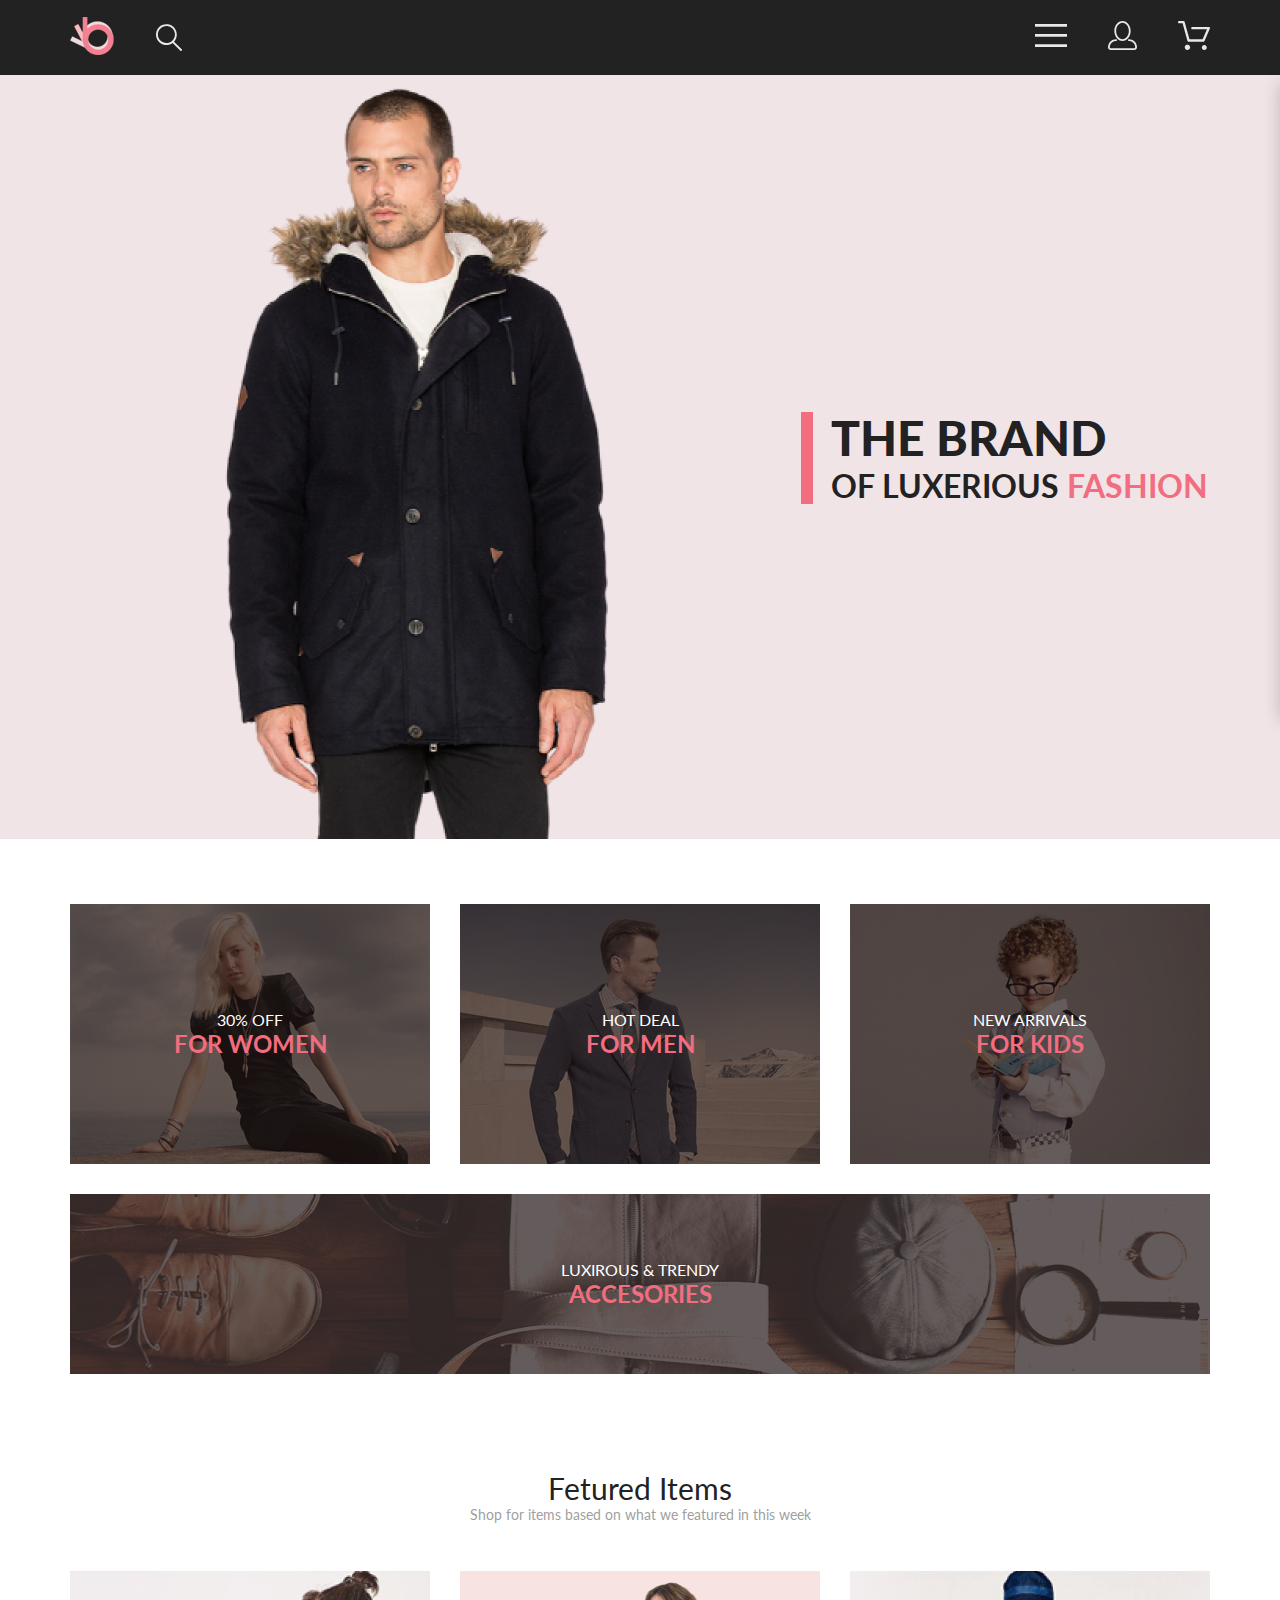
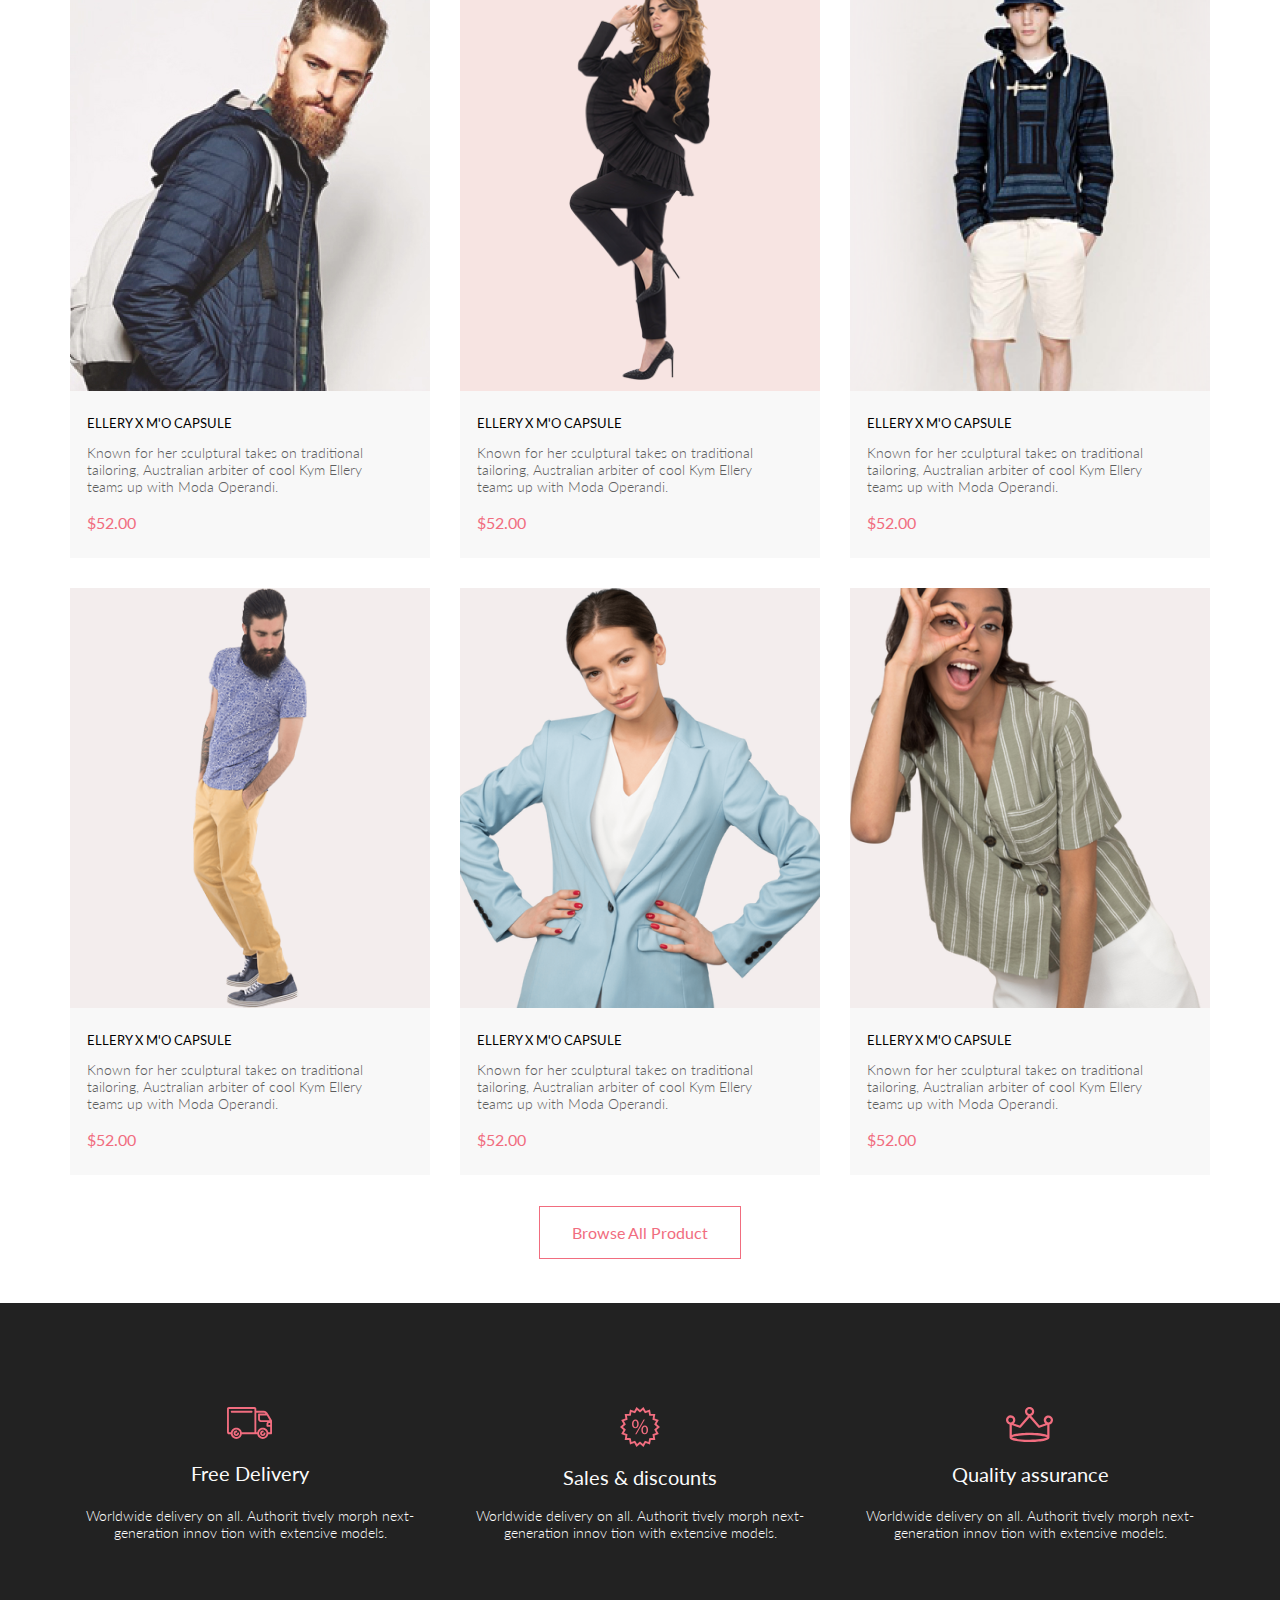
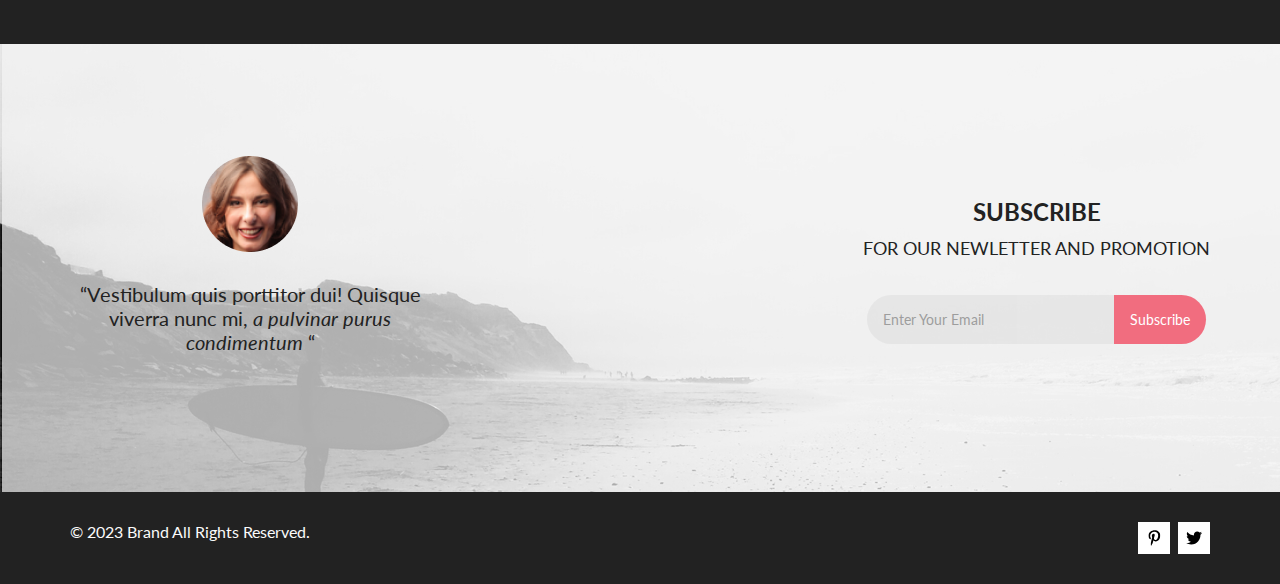
==== commit 1d67c134: "Some mods" ====
--- a/index.html
+++ b/index.html
@@ -339,7 +339,7 @@
                 </section>
                 <section>
                     <div class="contacts center">
-                        <p class="copyright_text">© 2022  Brand  All Rights Reserved.</p>
+                        <p class="copyright_text">© 2023  Brand  All Rights Reserved.</p>
                         <div class="social_nets_bar">
                             <div class="social_net_item">
                                 <svg
--- a/style.css
+++ b/style.css
@@ -895,21 +895,34 @@
   }
 }
 @media (min-width: 320px) and (max-width: 767.98px) {
-  .carousel-item,
+  .carousel {
+    padding-top: 85px;
+    padding-bottom: 85px;
+  }
+  .carousel-item img,
   .active img {
+    width: 100vw;
+  }
+  .carousel-item::after img {
     width: 100vw;
   }
   .product_description {
     margin-left: 0;
     margin-right: 0;
-    margin-bottom: 64px;
+    margin-bottom: 0;
   }
   .product_text {
     padding-left: 25px;
     padding-right: 25px;
   }
+  .product_description_line {
+    width: calc(100% - 200px);
+  }
   [type=button]:not(:disabled), [type=reset]:not(:disabled), [type=submit]:not(:disabled), button:not(:disabled) {
     font-size: 10px;
+  }
+  .spec_product_block {
+    margin-bottom: 9px;
   }
   .spec_product {
     display: grid;
@@ -918,6 +931,7 @@
     grid-auto-rows: 0;
     overflow-y: hidden;
     justify-items: center;
+    gap: 0;
   }
 }
 .filter-sorter {
@@ -1151,7 +1165,7 @@
   .filter-sorter {
     justify-content: space-between;
     align-items: center;
-    padding-top: 26px;
+    padding-top: 24px;
   }
   .filter-block {
     width: -moz-fit-content;
@@ -1159,6 +1173,10 @@
   }
   .filter {
     padding-left: 0;
+    width: auto;
+  }
+  .filter__content {
+    width: calc(100vw - 32px);
   }
   .filter__title {
     display: none;
@@ -1173,10 +1191,10 @@
   .sorter__title {
     font-size: 12px;
   }
-  .products {
+  .spec_catalog {
     margin-bottom: 64px;
   }
-  .product_items {
+  .product_items_spec {
     margin-top: 16px;
     margin-bottom: 40px;
   }
@@ -1714,6 +1732,7 @@
   .reg-box {
     flex-direction: column;
     gap: 40px;
+    padding-top: 40px;
   }
   .reg-box__right {
     font-size: 16px;
